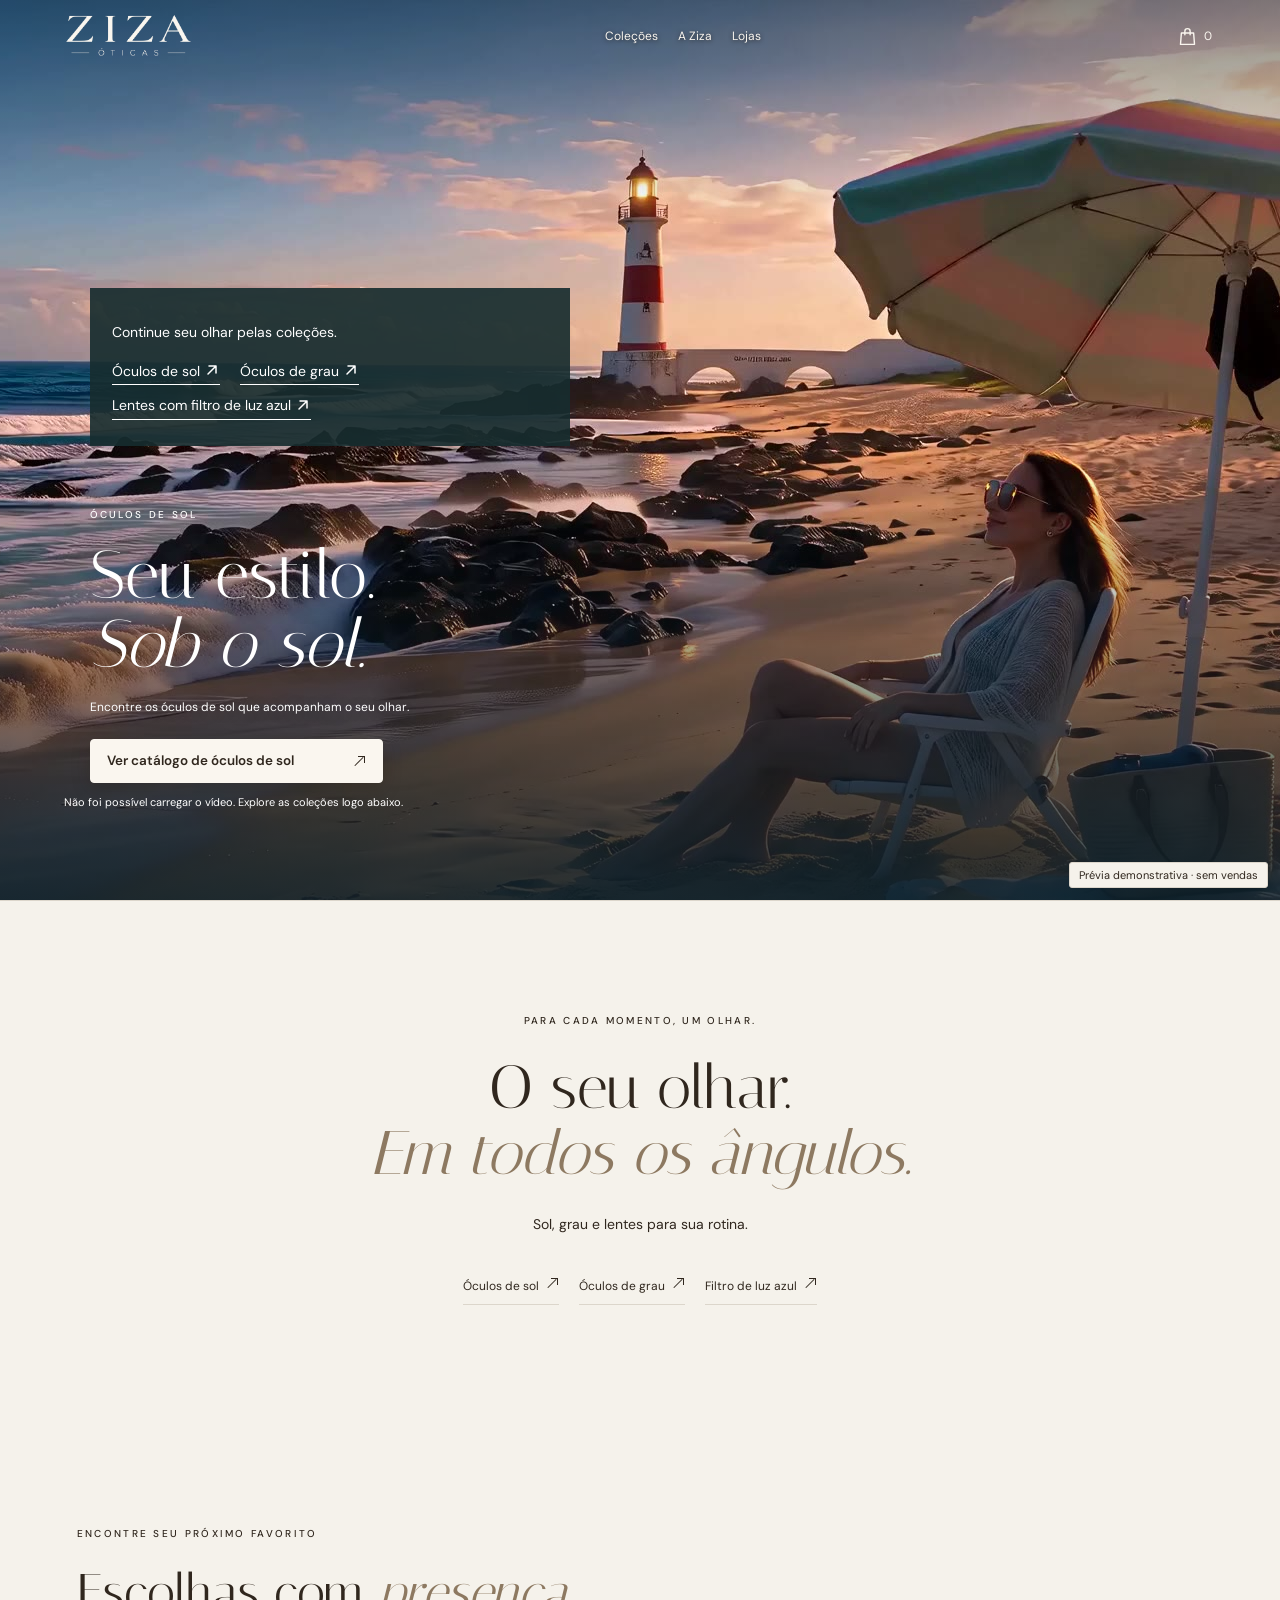
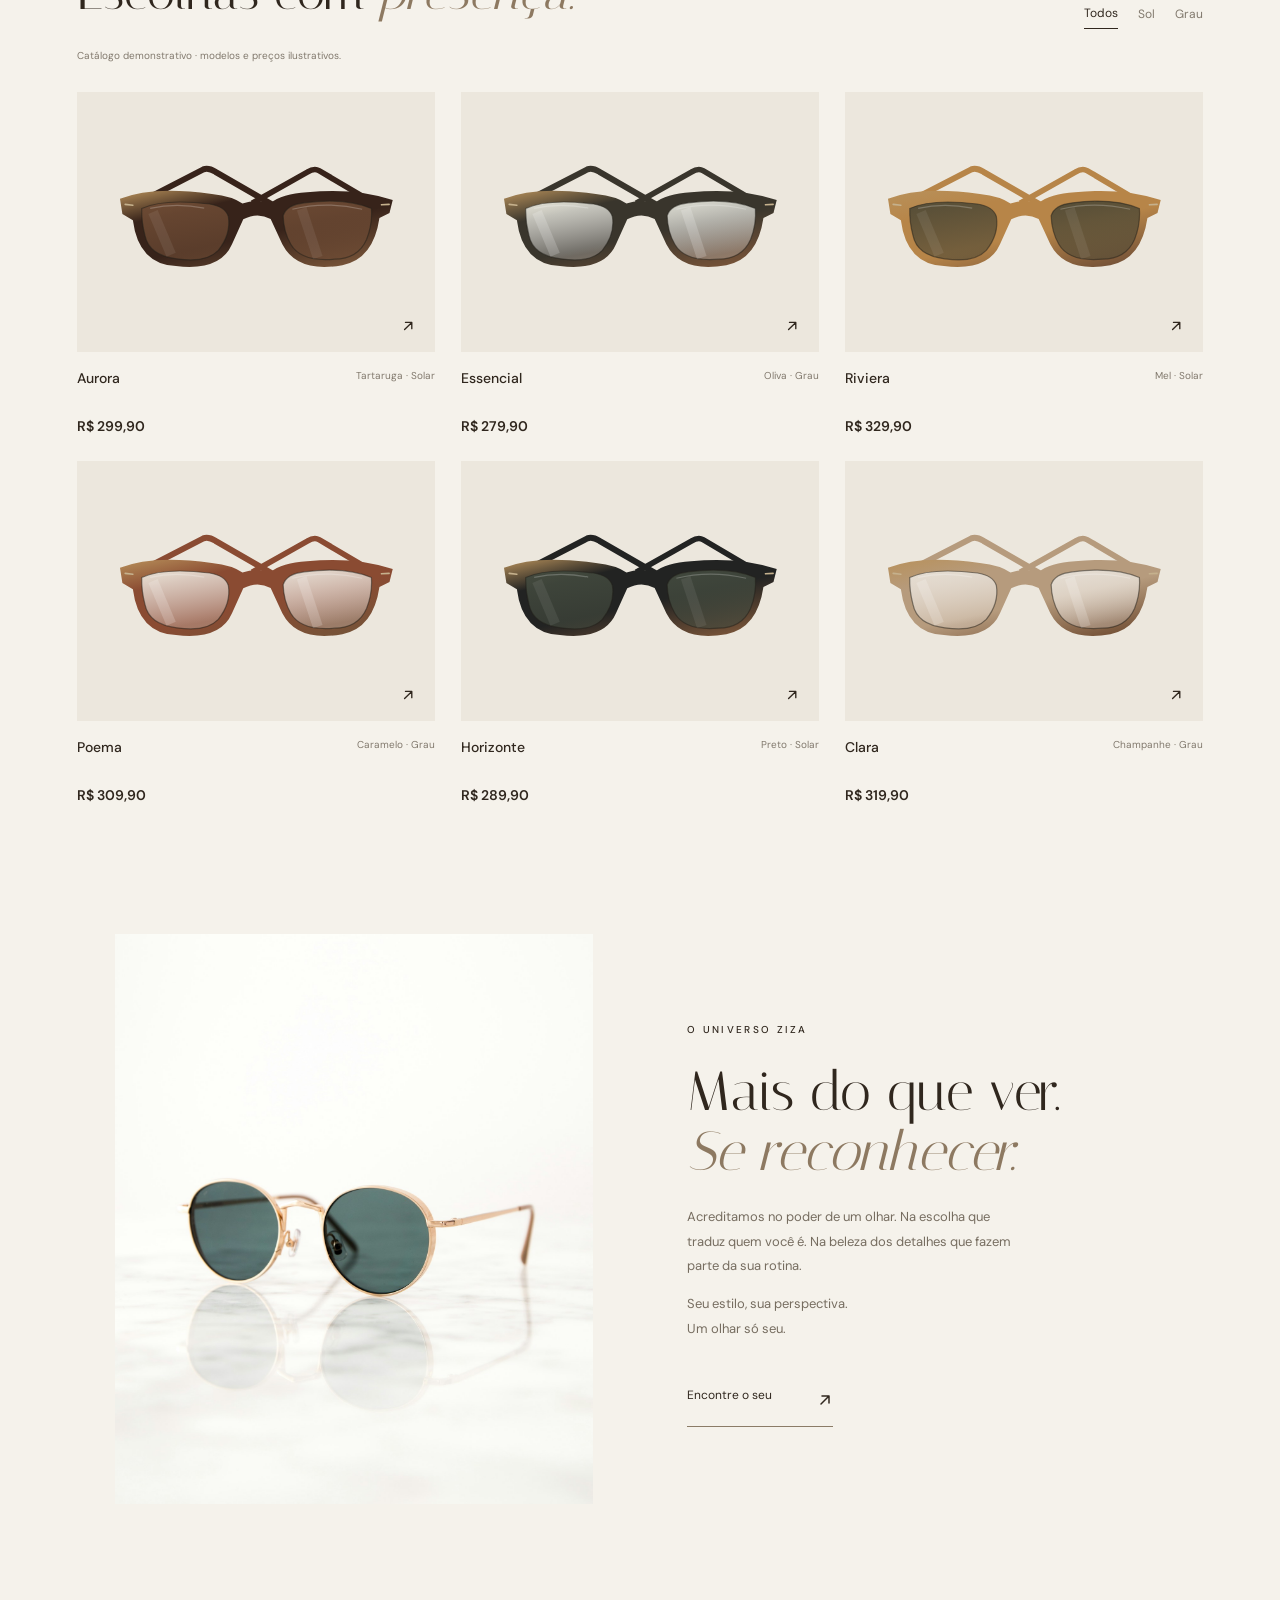
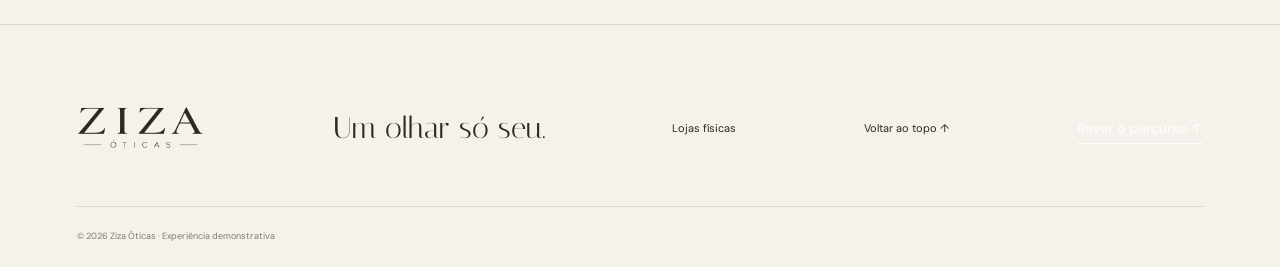
==== index.html @ 8429abf1 "Add files via upload" ====
<!doctype html><html lang="pt-BR"><head><meta charset="utf-8"><meta name="viewport" content="width=device-width, initial-scale=1"><title>ZIZA Óticas — Um novo olhar.</title><meta name="description" content="Explore o universo Ziza: óculos de sol e de grau em uma experiência feita para o seu olhar."><link rel="preconnect" href="https://fonts.googleapis.com"><link href="https://fonts.googleapis.com/css2?family=DM+Sans:wght@400;500;600&family=Italiana&display=swap" rel="stylesheet"><link rel="stylesheet" href="style.css"><link rel="stylesheet" href="film.css?v=card4"><link rel="stylesheet" href="brand.css"><link rel="stylesheet" href="store.css"></head><body><div class="preview-label">Prévia demonstrativa · sem vendas</div>
<header><a class="brand" href="index.html" aria-label="Ziza Óticas, início"><img class="brand-reference" src="assets/ziza-wordmark.png" alt="Ziza Óticas"></a><nav><a href="#catalogo">Coleções</a><a href="#essencia">A Ziza</a><a href="lojas.html">Lojas</a></nav><div class="store-actions"><button type="button" data-store-bag aria-label="Abrir sacola"><svg viewBox="0 0 24 24" fill="none" stroke="currentColor" stroke-width="1.6" stroke-linecap="round" stroke-linejoin="round" aria-hidden="true"><path d="M5 8h14l1 13H4L5 8Z"/><path d="M9 10V6a3 3 0 0 1 6 0v4"/></svg><span id="store-count">0</span></button></div></header>
<main><section class="cinema" id="inicio" aria-label="Um olhar de Itapuã"><div class="stage"><video id="film" muted playsinline preload="auto" poster="assets/film-poster.jpg" aria-label="Vídeo de Itapuã, da praia ao escritório. "></video><button class="film-play" type="button" hidden>Reproduzir vídeo</button><div class="film-title"><p class="eyebrow">ZIZA ÓTICAS · UM OLHAR SÓ SEU</p><h1>O mundo.<em>Outro olhar.</em></h1><p>Da luz do sol aos seus dias de trabalho.<br>Role para descobrir.</p></div><div class="film-panels"><div class="film-panel-track"><a class="film-offer" data-scene="solar" aria-hidden="true" inert href="solares.html"><p class="eyebrow">ÓCULOS DE SOL</p><h2>Seu estilo.<br><em>Sob o sol.</em></h2><p>Encontre os óculos de sol que acompanham o seu olhar.</p><span class="film-cta">Ver catálogo de óculos de sol <span class="catalog-arrow" aria-hidden="true"></span></span></a><a class="film-offer" data-scene="grau" aria-hidden="true" inert href="grau.html"><p class="eyebrow">ÓCULOS DE GRAU</p><h2>Um novo olhar.<br><em>Todos os dias.</em></h2><p>Descubra a armação que combina com você.</p><span class="film-cta">Ver catálogo de óculos de grau <span class="catalog-arrow" aria-hidden="true"></span></span></a><a class="film-offer" data-scene="azul" aria-hidden="true" inert href="luz-azul.html"><p class="eyebrow">LENTES COM FILTRO DE LUZ AZUL</p><h2>Seu olhar.<br><em>Na rotina digital.</em></h2><p>Conheça as opções de lentes com filtro de luz azul.</p><span class="film-cta">Ver catálogo de lentes com filtro de luz azul <span class="catalog-arrow" aria-hidden="true"></span></span></a></div><div class="film-picker" role="group" aria-label="Escolher cena"><button type="button" aria-label="Óculos de sol" aria-pressed="true"></button><button type="button" aria-label="Óculos de grau" aria-pressed="false"></button><button type="button" aria-label="Lentes com filtro de luz azul" aria-pressed="false"></button><button type="button" class="film-resume" hidden>Continuar vídeo</button></div></div><div class="film-bottom"><span>ITAPUÃ, SALVADOR<br>UM OLHAR SÓ SEU</span><span class="scroll-prompt"><span class="film-instruction">Role para explorar</span> <span aria-hidden="true">↓</span></span><span id="scene-counter">ITAPUÃ · SALVADOR</span></div><div class="film-progress" aria-hidden="true"><span></span></div><p class="film-status" role="status">Carregando um novo olhar…</p><div class="film-error" hidden><p>Continue seu olhar pelas coleções.</p><a href="solares.html">Óculos de sol <svg class="ziza-arrow" aria-hidden="true" focusable="false" viewBox="0 0 16 16" width="16" height="16" fill="none" stroke="currentColor" stroke-width="1.5" stroke-linecap="round" stroke-linejoin="round"><path d="M4 12 12 4M5 4h7v7"/></svg></a><a href="grau.html">Óculos de grau <svg class="ziza-arrow" aria-hidden="true" focusable="false" viewBox="0 0 16 16" width="16" height="16" fill="none" stroke="currentColor" stroke-width="1.5" stroke-linecap="round" stroke-linejoin="round"><path d="M4 12 12 4M5 4h7v7"/></svg></a><a href="luz-azul.html">Lentes com filtro de luz azul <svg class="ziza-arrow" aria-hidden="true" focusable="false" viewBox="0 0 16 16" width="16" height="16" fill="none" stroke="currentColor" stroke-width="1.5" stroke-linecap="round" stroke-linejoin="round"><path d="M4 12 12 4M5 4h7v7"/></svg></a></div></div></section><section class="intro" id="colecoes"><p class="eyebrow">PARA CADA MOMENTO, UM OLHAR.</p><h2>O seu olhar.<br><em>Em todos os ângulos.</em></h2><p>Sol, grau e lentes para sua rotina.</p><div class="film-access"><a href="solares.html">Óculos de sol <span class="catalog-arrow" aria-hidden="true"></span></a><a href="grau.html">Óculos de grau <span class="catalog-arrow" aria-hidden="true"></span></a><a href="luz-azul.html">Filtro de luz azul <span class="catalog-arrow" aria-hidden="true"></span></a></div></section><section class="catalog" id="catalogo"><div class="catalog-heading"><div><p class="eyebrow">ENCONTRE SEU PRÓXIMO FAVORITO</p><h2>Escolhas com <em>presença.</em></h2></div><div class="filters" role="group" aria-label="Filtrar coleção"><button class="active" data-category="todos">Todos</button><button data-category="sol">Sol</button><button data-category="grau">Grau</button></div></div><p class="demo-note">Catálogo demonstrativo · modelos e preços ilustrativos.</p><div class="products" id="products"></div></section>
<section class="essence" id="essencia"><div class="photo"><img src="assets/eyewear.jpg" alt="Óculos sobre uma superfície clara, com luz e sombras naturais" loading="lazy"></div><div><p class="eyebrow">O UNIVERSO ZIZA</p><h2>Mais do que ver.<br><em>Se reconhecer.</em></h2><p>Acreditamos no poder de um olhar. Na escolha que traduz quem você é. Na beleza dos detalhes que fazem parte da sua rotina.</p><p>Seu estilo, sua perspectiva.<br>Um olhar só seu.</p><a class="text-link" href="#catalogo">Encontre o seu <span><svg class="ziza-arrow" aria-hidden="true" focusable="false" viewBox="0 0 16 16" width="16" height="16" fill="none" stroke="currentColor" stroke-width="1.5" stroke-linecap="round" stroke-linejoin="round"><path d="M4 12 12 4M5 4h7v7"/></svg></span></a></div></section>
</main><footer><a class="brand" href="index.html" aria-label="Ziza Óticas, início"><img class="brand-reference" src="assets/ziza-wordmark.png" alt="Ziza Óticas"></a><p>Um olhar só seu.</p><a href="lojas.html">Lojas físicas</a><a href="#inicio">Voltar ao topo ↑</a><button class="film-replay">Rever o percurso ↑</button><small>© <span id="year"></span> Ziza Óticas · Experiência demonstrativa</small></footer>
<div class="toast" role="status"></div><script src="store.js?v=wide2"></script><script src="app.js"></script><script type="application/json" id="film-config">{"src":"assets/film.mp4","poster":"assets/film-poster.jpg","cues":[{"id":"solar","start":0,"end":1},{"id":"grau","start":10.5,"end":12.6},{"id":"azul","start":13.5,"end":15.033333}]}</script><script type="module" src="film.js?v=wide2"></script></body></html>
---- style.css ----
:root{--paper:#f5f2eb;--ink:#30271e;--muted:#81796d;--line:#dcd6cb;--accent:#9e6d40}*{box-sizing:border-box}html{scroll-behavior:smooth;scroll-padding-top:100px}body{margin:0;background:var(--paper);color:var(--ink);font:14px 'DM Sans',sans-serif}button,a{-webkit-tap-highlight-color:transparent}a{color:inherit;text-decoration:none}button{font:inherit;color:inherit;cursor:pointer}button:focus-visible,a:focus-visible{outline:2px solid var(--accent);outline-offset:6px}header{position:absolute;top:0;width:100%;height:118px;padding:25px 5%;display:flex;align-items:center;justify-content:space-between;z-index:5}.brand{font-family:Georgia,serif;font-size:43px;letter-spacing:8px;line-height:1;text-align:center}.brand span{display:block;font:9px 'DM Sans',sans-serif;letter-spacing:5px;margin-top:9px}nav{display:flex;gap:40px;margin-left:-50px;font-size:12px}.bag{border:0;background:none;font-size:12px}.bag #count{margin:0 15px;border:1px solid var(--line);border-radius:50%;padding:4px 7px}.hero{height:850px;min-height:95svh;position:relative;overflow:hidden;padding:190px 9% 45px;background:radial-gradient(ellipse at 65% 52%,#e4daca80,transparent 55%)}.eyebrow{font-size:10px;font-weight:500;letter-spacing:2.3px;line-height:1.7}.hero h1{font:clamp(100px,12.2vw,190px)/.9 'Italiana',Georgia,serif;font-weight:400;letter-spacing:-5px;margin:45px 0 0;position:relative;z-index:2;pointer-events:none}em{font-family:'Italiana',Georgia,serif;font-weight:400}.hero h1 em{margin-left:100px}.hero-object{position:absolute;left:39%;top:29%;width:61%;transform:rotate(-18deg);filter:drop-shadow(6px 45px 22px #35291e30);will-change:transform}.hero-object svg{width:100%;overflow:visible}.hero-caption{position:absolute;left:9%;right:6%;bottom:60px;display:flex;justify-content:space-between;align-items:end;font-size:12px;line-height:1.9}.hero-caption a{display:flex;gap:35px;align-items:center}.hero-caption a span{font-size:30px;font-weight:400}.vertical{position:absolute;right:27px;top:42%;writing-mode:vertical-rl;letter-spacing:3px;font-size:8px}.edition{position:absolute;left:30px;bottom:50px;writing-mode:vertical-rl;font-size:8px;letter-spacing:2px}.intro{text-align:center;padding:130px 20px 110px;border-top:1px solid var(--line)}h2{font:clamp(40px,4.8vw,72px)/1.08 'Italiana',Georgia,serif;font-weight:400;margin:24px 0}h2 em{color:#8d7961}.intro>p:last-child{color:var(--muted);font-size:12px;margin-top:25px}.collection{position:relative;min-height:720px;display:flex;align-items:center;padding:100px 9%;overflow:hidden}.sun{background:#ddd2bf}.collection-copy{width:46%;z-index:2}.collection-copy>p:not(.eyebrow){line-height:1.9;color:#6c6153;font-size:13px}.text-link{display:inline-flex;gap:45px;border-bottom:1px solid #8b7c67;padding:15px 0;margin-top:18px;font-size:12px}.text-link span{font-size:18px}.orbit-product{width:63%;position:absolute;left:44%;top:25%;filter:drop-shadow(10px 30px 15px #30271e25);transform:rotate(-18deg)}.orbit-product svg{width:100%}.collection-word{position:absolute;bottom:-.15em;left:4%;font:clamp(120px,22vw,340px)/1 Georgia,serif;color:#fff3;letter-spacing:-12px;pointer-events:none}.optical{background:#e8e8df}.optical .collection-copy{margin-left:57%}.optical .orbit-product{left:-8%;top:24%;transform:rotate(17deg)}.optical .collection-word{color:#c5c8b738;font-size:20vw}.catalog{padding:110px 6%}.catalog-heading{display:flex;justify-content:space-between;align-items:end}.catalog h2{font-size:50px}.filters{display:flex;gap:20px;padding-bottom:15px}.filters button{border:0;background:none;font-size:12px;color:var(--muted);padding:7px 0}.filters .active{border-bottom:1px solid var(--ink);color:var(--ink)}.demo-note{font-size:10px;color:var(--muted);margin:5px 0 30px}.products{display:grid;grid-template-columns:repeat(3,1fr);gap:26px}.product{background:none;border:0;padding:0;text-align:left}.product-art{height:260px;background:#ece7dd;display:flex;align-items:center;justify-content:center;overflow:hidden;position:relative}.product-art svg{width:90%;transition:transform .6s}.product:hover svg{transform:rotate(-8deg) scale(1.06)}.product-art .plus{position:absolute;right:18px;bottom:15px;font-size:23px;font-weight:400}.product-caption{display:flex;justify-content:space-between;margin:17px 0 30px}.product-caption strong{font-size:14px;font-weight:500}.product-caption span{font-size:10px;color:var(--muted)}.essence{display:grid;grid-template-columns:1fr 1fr;align-items:center;gap:9%;padding:20px 9% 120px}.photo{height:570px;overflow:hidden}.photo img{width:100%;height:100%;object-fit:cover}.essence h2{font-size:55px}.essence p:not(.eyebrow){font-size:13px;line-height:1.9;max-width:340px;color:#766d60}footer{border-top:1px solid var(--line);padding:55px 6% 25px;display:flex;align-items:center;justify-content:space-between;flex-wrap:wrap;gap:30px}footer p{font:30px 'Italiana',serif}footer>a{font-size:11px}footer small{width:100%;border-top:1px solid var(--line);padding-top:23px;color:var(--muted);font-size:9px}dialog{color:var(--ink);border:none;padding:50px;max-width:700px;width:90%;background:var(--paper);max-height:90svh;overflow:auto}dialog::backdrop{background:#231d16a6;backdrop-filter:blur(6px)}.close{position:absolute;right:18px;top:10px;background:none;border:0;font-size:30px}.detail-art{background:#e8e0d3;margin:15px -20px 30px;padding:20px}.detail-art svg{width:100%}.detail-text{color:var(--muted);line-height:1.8}.primary{background:var(--ink);color:var(--paper);border:0;padding:17px 26px;margin-top:20px;width:100%;font-size:12px}.cart-row{display:flex;align-items:center;gap:15px;border-bottom:1px solid var(--line);padding:12px 0}.cart-row svg{width:110px}.cart-row button{margin-left:auto;background:none;border:0;font-size:11px;text-decoration:underline}.cart-note{font-size:12px;line-height:1.8;color:var(--muted);margin-top:25px}.toast{position:fixed;bottom:25px;left:50%;transform:translate(-50%,25px);opacity:0;background:var(--ink);color:var(--paper);padding:16px 25px;font-size:12px;transition:.3s;pointer-events:none;z-index:20}.toast.show{opacity:1;transform:translate(-50%,0)}@media(min-width:1600px){.hero{height:1000px}}@media(max-width:800px){header{height:90px;padding:20px 6%}.brand{font-size:30px;letter-spacing:5px}.brand span{font-size:7px;letter-spacing:3px}nav{gap:18px;margin-left:0;font-size:10px}.bag{font-size:10px}.bag #count{margin:0 4px}.hero{height:780px;min-height:90svh;padding:155px 7% 40px}.hero .eyebrow{font-size:8px}.hero h1{font-size:105px;letter-spacing:-3px;margin-top:35px}.hero h1 em{margin-left:50px}.hero-object{left:8%;top:45%;width:102%}.hero-caption{left:7%;bottom:35px;font-size:10px}.hero-caption a{gap:12px}.vertical{right:10px;font-size:6px;top:28%}.edition{display:none}.intro{padding:80px 20px}.collection{min-height:740px;padding:65px 7%;align-items:start}.collection-copy{width:100%}h2{font-size:49px}.collection .orbit-product{top:54%;left:10%;width:100%}.optical .collection-copy{margin-left:0}.optical .orbit-product{top:55%;left:-5%}.collection-word{font-size:29vw;bottom:15px;letter-spacing:-5px}.optical .collection-word{font-size:24vw}.catalog{padding:75px 6%}.catalog-heading{display:block}.catalog h2{font-size:42px}.filters{margin-top:25px}.products{grid-template-columns:repeat(2,1fr);gap:15px}.product-art{height:170px}.product-caption{display:block}.product-caption span{display:block;margin-top:7px}.essence{grid-template-columns:1fr;gap:35px;padding:10px 7% 75px}.photo{height:390px}.essence h2{font-size:48px}footer{gap:20px}footer p{font-size:24px}dialog{padding:40px 25px}.cart-row svg{width:70px}}@media(prefers-reduced-motion:reduce){html{scroll-behavior:auto}*,*::before,*::after{transition:none!important;animation:none!important}}
header{position:absolute;color:#fff}header .bag #count{border-color:#fff6}.cinema{height:460svh;position:relative;background:#152f30}.stage{height:100svh;position:sticky;top:0;overflow:hidden;background:#365f61 url('assets/itapua.png') center/cover}.stage>canvas{width:100%;height:100%;display:block;position:absolute;inset:0}.cinema-shade{position:absolute;inset:0;pointer-events:none;background:linear-gradient(90deg,#102e354f,transparent 75%),linear-gradient(0deg,#10252e70,transparent 25%)}.scene-copy{position:absolute;left:8%;top:29%;color:#fff;max-width:65%;pointer-events:none;will-change:transform,opacity}.scene-copy a{pointer-events:auto}.scene-copy .eyebrow{font-size:9px}.scene-copy h1{font:clamp(70px,8vw,126px)/.95 'Italiana',Georgia,serif;letter-spacing:-3px;margin:30px 0}.scene-copy h1 em{padding-left:45px}.scene-copy h2{font-size:clamp(60px,6.7vw,105px)}.scene-copy h2 em{color:inherit}.scene-description{font-size:12px;letter-spacing:.3px;margin-top:27px}.scene-two,.scene-three{opacity:0;visibility:hidden}.scene-three{color:var(--ink)}.scene-copy .text-link{border-color:currentColor;margin-top:10px}.film-bottom{position:absolute;bottom:45px;left:5%;right:5%;color:#fff;display:flex;justify-content:space-between;align-items:end;font-size:8px;letter-spacing:1.5px;line-height:1.8}.scroll-prompt{font-size:10px;letter-spacing:1px;display:flex;align-items:center;gap:30px}.scroll-prompt>span{font-size:27px}.film-progress{height:2px;background:#ffffff30;position:absolute;bottom:0;width:100%}.film-progress span{display:block;width:0;height:100%;background:#fff}.loading-scene{position:absolute;bottom:110px;left:5%;color:white;font-size:10px;letter-spacing:1px}.product-art img{width:100%;height:100%;object-fit:contain;transition:transform .6s}.product:hover .product-art img{transform:scale(1.07)}.detail-art img{width:100%}.cart-row img{width:110px}.stage.studio .film-bottom{color:var(--ink)}.stage.studio .cinema-shade{opacity:0}.stage.studio .film-progress{background:#30271e25}.stage.studio .film-progress span{background:var(--ink)}@media(max-width:800px){.cinema{height:410svh}.scene-copy{left:7%;top:19%;max-width:90%}.scene-copy h1{font-size:73px;letter-spacing:-1px}.scene-copy h2{font-size:60px}.scene-copy h1 em{padding-left:20px}.scene-copy .eyebrow{font-size:7px}.scene-description{font-size:11px}.film-bottom{bottom:30px;left:7%;right:7%}.film-bottom #scene-location{font-size:6px}.scroll-prompt{font-size:8px;gap:10px}.film-bottom #scene-counter{font-size:7px}.cart-row img{width:70px}.scene-copy .text-link{font-size:10px;padding:7px 0}.scene-copy.scene-three{top:18%}}
---- film.css ----
:root{color-scheme:light}.cinema{height:var(--film-height,900svh);position:relative;background:#153f45}.stage{height:100svh;position:sticky;top:0;isolation:isolate;overflow:hidden;background:#153f45}.stage>video{position:absolute;inset:0;width:100%;height:100%;object-fit:cover;display:block}.stage::after{content:'';position:absolute;inset:0;z-index:-1;background:linear-gradient(180deg,#112a373f,transparent 28%,#10232c80)}.stage>video{z-index:-2}.film-title{position:absolute;left:7%;top:25%;color:#fff;max-width:650px;pointer-events:none}.film-title h1{font:clamp(70px,8vw,125px)/.95 'Italiana',Georgia,serif;letter-spacing:-2px;margin:30px 0}.film-title h1 em{display:block;padding-left:35px}.film-title p:last-child{font-size:12px;line-height:1.8}.film-offer{position:absolute;bottom:125px;left:7%;color:#fff;max-width:520px;text-shadow:0 2px 20px #0c202b50;opacity:0;visibility:hidden;transform:translateY(14px);transition:opacity .14s,transform .14s;pointer-events:none}.film-offer.active{opacity:1;visibility:visible;transform:none;pointer-events:auto}.film-offer h2{font-size:clamp(44px,5.3vw,80px);line-height:1.02;margin:18px 0}.film-offer h2 em{color:inherit}.film-offer p:not(.eyebrow){font-size:12px;line-height:1.8;max-width:360px}.film-offer .film-cta{display:inline-flex;align-items:center;justify-content:space-between;gap:55px;color:inherit;font-size:12px;border-bottom:1px solid #fffc;padding:12px 0;margin-top:8px;text-shadow:inherit}.film-offer .film-cta span{font-size:21px}.film-offer:focus-visible{outline:2px solid #fff;outline-offset:8px}.film-bottom{z-index:1;position:absolute;bottom:30px;left:5%;right:5%;display:flex;align-items:end;justify-content:space-between;gap:20px;font-size:8px;letter-spacing:1.3px;color:#fff;line-height:1.8}.film-bottom .scroll-prompt{display:flex;gap:20px;align-items:center;font-size:10px;letter-spacing:.5px}.scroll-prompt span{font-size:24px}.film-progress{height:2px;background:#ffffff40;position:absolute;bottom:0;width:100%}.film-progress span{display:block;height:100%;width:0;background:#fff}.film-status{position:absolute;inset:auto 5% 80px;color:#fff;font-size:11px}.film-status[hidden]{display:none}.film-error{position:absolute;left:7%;right:7%;top:40%;color:#fff;max-width:480px;line-height:1.8}.film-error a{border-bottom:1px solid #fff;margin-right:20px;display:inline-block}.film-replay{border:0;border-bottom:1px solid #fff;background:transparent;color:#fff;font:inherit;padding:6px 0;cursor:pointer}.film-access{display:flex;gap:20px;justify-content:center;flex-wrap:wrap;margin-top:30px;font-size:12px}.film-access a{border-bottom:1px solid var(--line);padding:10px 0}.cinema.manual{height:100svh}.manual .stage>video{object-fit:contain;background:#102c30}.manual .film-offer{bottom:105px}.manual .film-bottom{bottom:65px}.manual .film-title{top:18%}.manual .film-progress{bottom:50px}.cinema.is-ready .film-status{display:none}.cinema.has-offer .film-title{opacity:0}.film-title{transition:opacity .35s}header{position:absolute;color:#fff}header #count{border-color:#fff6!important}.intro{padding:100px 7%}.intro p{line-height:1.9}.film-hidden{opacity:0;visibility:hidden;pointer-events:none}@media(max-width:800px){.cinema{height:var(--film-height,1000svh)}.film-title{left:7%;right:7%;top:24%}.film-title h1{font-size:74px}.film-title h1 em{padding-left:0}.film-title .eyebrow{font-size:8px}.film-offer{left:7%;right:7%;bottom:115px;max-width:85%}.film-offer h2{font-size:49px}.film-offer .eyebrow{font-size:8px}.film-offer p:not(.eyebrow){font-size:11px;max-width:260px}.film-bottom{left:7%;right:7%;font-size:7px;bottom:25px}.film-bottom .scroll-prompt{font-size:8px;gap:10px}.film-offer .film-cta{font-size:11px;gap:25px}.cinema.manual{height:100svh}}@media(prefers-reduced-motion:reduce){.film-title,.film-offer{transition:none}.film-offer.active{transform:none}}

.stage {
  background: #172c2f;
}

.stage::after {
  pointer-events: none;
  background: linear-gradient(180deg, #10232c80, transparent 24%, transparent 52%, #10232ce0);
}

.film-offer {
  bottom: clamp(64px, 13svh, 125px);
  max-width: min(37%, 520px);
}



.film-bottom .film-instruction {
  font-size: inherit;
}

.manual .scroll-prompt {
  display: none;
}

@media (max-aspect-ratio: 1/1) {
  .stage {
    background: #172c2f;
  }

  .stage::after {
    display: none;
  }

  .stage > video,
  .manual .stage > video {
    top: 12svh;
    height: 36svh;
    object-fit: contain;
    background: transparent;
  }

  .film-title,
  .manual .film-title,
  .film-offer,
  .manual .film-offer,
  .film-offer[data-scene="grau"] {
    top: 51svh;
    bottom: auto;
    left: 7%;
    right: 7%;
    max-width: none;
  }

  .film-title h1,
  .film-offer h2 {
    font-size: clamp(32px, 6svh, 53px);
    margin: 10px 0;
  }

  .film-title .eyebrow,
  .film-offer .eyebrow {
    margin: 0;
  }

  .film-offer p:not(.eyebrow) {
    margin: 8px 0 0;
  }

  .film-offer .film-cta {
    padding: 6px 0;
    margin-top: 4px;
  }

  .manual .film-bottom {
    bottom: 25px;
  }

  .manual .film-progress {
    bottom: 0;
  }
}

@media (max-height: 520px) {
  .film-offer h2 {
    font-size: clamp(29px, 9svh, 46px);
    margin: 6px 0;
  }

  .film-offer p:not(.eyebrow),
  .film-title p:last-child {
    display: none;
  }
}
.cinema.film-unavailable { height: 100svh; }

.film-offer .film-cta {
  background: #faf6ef;
  color: #30271e;
  border: 1px solid #faf6ef;
  border-radius: 4px;
  padding: 11px 16px;
  min-height: 44px;
  font-size: clamp(12px, 1.05vw, 15px);
  font-weight: 600;
  line-height: 1.3;
  text-shadow: none;
  box-shadow: 0 4px 18px #24170742;
}

.film-offer .film-cta:hover { background: #e9dcc8; border-color: #e9dcc8; }

@media (max-aspect-ratio: 1/1) {
  .stage { background: #56463e; }


  .stage::after {
    display: block;
    z-index: -3;
    background: linear-gradient(#211a1c66, #33272240 35%, #21191bd9);
  }

  .film-offer h2 {
    font-size: clamp(30px, 5.5svh, 49px);
  }

  .film-offer .film-cta { padding: 9px 13px; }
}

.film-offer .film-cta {
  position: relative;
  overflow: hidden;
}

.cinema.film-unavailable .film-title,
.cinema.film-unavailable .film-bottom,
.cinema.film-unavailable .film-progress {
  display: none;
}

.cinema.film-unavailable .film-error {
  top: 32%;
  padding: 18px 22px;
  background: #172c2fe8;
}

.cinema.film-unavailable .film-error a {
  margin-bottom: 8px;
}

.catalog-arrow {
  display: inline-block;
  width: 13px;
  height: 13px;
  flex: 0 0 13px;
  position: relative;
  margin-inline-start: 4px;
}
.catalog-arrow::before, .catalog-arrow::after { content: ''; position: absolute; }
.catalog-arrow::before { width: 12px; border-top: 1.5px solid; top: 6px; left: 0; transform: rotate(-45deg); }
.catalog-arrow::after { width: 6px; height: 6px; border: solid; border-width: 1.5px 1.5px 0 0; top: 1px; right: 1px; }


.film-picker, .film-play { display: none; }
.cinema.mobile-film { height:auto; padding-top:68px; background:var(--paper); scroll-margin-top:0; }
.mobile-film .stage { position:relative; height:auto; background:var(--paper); }
.mobile-film .stage > video {
  position:static; display:block; width:100%; height:auto; aspect-ratio:16 / 9;
  object-fit:contain;
}
.mobile-film .stage::after,
.mobile-film :is(.film-title,.film-progress,.film-bottom,.film-status) { display:none; }
.mobile-film .film-play:not([hidden]) { display:block; position:absolute; top:12px; left:7%; padding:10px 14px; background:var(--paper); border:1px solid var(--line); }
.mobile-film .film-panels { overflow:hidden; background:var(--paper); color:var(--ink); }
.mobile-film .film-panel-track { display:flex; flex-direction:row-reverse; transform:translateX(calc(var(--panel-index, 0) * 100%)); transition:transform .48s ease; }
.mobile-film .film-offer {
  position:static; flex:0 0 100%; max-width:none; padding:22px 7%;
  background:var(--paper); color:var(--ink); opacity:1; visibility:visible; transform:none; text-shadow:none;
}
.mobile-film .film-offer[data-scene="grau"] { background:var(--ink); color:white; }
.mobile-film .film-offer h2 { font-size:clamp(34px, 10vw, 48px); }
.mobile-film .film-offer .film-cta { border-color:var(--line); }
.mobile-film .film-picker { display:flex; flex-wrap:wrap; align-items:center; justify-content:center; padding:0 7% 12px; }
.mobile-film.dark-panel .film-picker { background:var(--ink); color:white; }
.film-picker button { min-width:44px; min-height:44px; border:0; background:none; color:inherit; }
.film-picker button[aria-pressed]::before { content:''; display:inline-block; width:8px; height:8px; border:1px solid currentColor; border-radius:50%; }
.film-picker button[aria-pressed="true"]::before { background:currentColor; }
.film-picker .film-resume { text-decoration:underline; }
.film-picker .film-resume[hidden] { display:none; }
.mobile-film + .intro { display:none; }
.mobile-film.film-unavailable .film-error { position:static; padding:22px 7%; color:var(--ink); background:var(--paper); }
.mobile-film.film-unavailable .film-panels { display:none; }
@media (prefers-reduced-motion:reduce) { .mobile-film .film-panel-track { transition:none; } }

.mobile-film .film-panels {
  min-height: max(300px, calc(100svh - 68px - 56.25vw));
  display: flex;
  flex-direction: column;
  box-sizing: border-box;
  border-top: 5px solid transparent;
}
.mobile-film .film-panel-track { flex: 1; }
.mobile-film.dark-panel .film-panels { background: var(--ink); border-top-color: #fff; }
.mobile-film .film-offer.active { display: flex; flex-direction: column; align-items: flex-start; }
.mobile-film .film-offer .film-cta {
  margin-top: auto; padding: 14px 0 0; border: 0; border-radius: 0;
  background: transparent; color: inherit; box-shadow: none; min-height: 0;
}
.mobile-film .film-offer:hover .film-cta { background: transparent; border: 0; }

.mobile-film.dark-panel .film-panels { border-top-width: 12px; }
.mobile-film .film-offer { text-align: center; }
.mobile-film .film-offer.active { align-items: center; }
.mobile-film .film-offer .eyebrow { font-size: 10px; }
.mobile-film .film-offer p:not(.eyebrow) {
  font-size: 15px;
  line-height: 1.55;
  max-width: 32ch;
}
.mobile-film .film-offer .film-cta {
  justify-content: center;
  width: 100%;
  font-size: 15px;
  text-align: center;
}
.mobile-film .film-cta .catalog-arrow { display: none; }
body:has(.mobile-film) .store-header {
  background: #fff;
  color: var(--ink);
  box-shadow: 0 1px 0 var(--line);
}
---- brand.css ----
.brand:has(.brand-reference) {
  display: block;
  width: clamp(88px, 10vw, 148px);
  aspect-ratio: 810 / 280;
  flex-shrink: 0;
  background: currentColor;
  mask: url("assets/ziza-wordmark.png") center / contain no-repeat;
}

.brand .brand-reference {
  display: block;
  width: 100%;
  opacity: 0;
}
---- store.css ----
.store-header {
  position: fixed;
  inset: 0 0 auto;
  height: auto;
  min-height: 68px;
  padding: 14px 5%;
  gap: 16px;
  z-index: 8;
  color: #faf6ef;
  background: transparent;
  border: 0;
}

.store-header nav { margin: 0; gap: 20px; }
.store-header .back-link { color: inherit; }
.store-actions { display: flex; align-items: center; gap: clamp(6px, 1.25vw, 18px); }
.store-actions button {
  display: inline-flex;
  min-height: 44px;
  align-items: center;
  gap: 6px;
  padding: 4px;
  color: inherit;
  background: transparent;
  border: 0;
  white-space: nowrap;
}
.store-actions button[hidden], .store-dialog [hidden] { display: none; }
.store-actions button:hover { text-decoration: underline; }
.store-actions svg { width: 21px; height: 21px; }
#store-count { min-width: 1ch; font-size: 12px; }
body[data-catalog] .collection-nav { padding-top: 100px; }


@media (max-width: 600px) {
  .store-header nav, .store-header .back-link { display: none; }
  .store-header .brand { width: 83px; }
  .store-actions { font-size: 12px; }
}

.store-dialog { max-height: 85svh; }
.store-dialog h2 { margin-top: 0; }
.store-close { position: absolute; top: 8px; right: 14px; border: 0; background: none; font-size: 29px; }
.store-item, .store-total { display: flex; align-items: center; gap: 12px; justify-content: space-between; padding: 10px 0; border-bottom: 1px solid var(--line); }
.store-item button { border: 0; background: transparent; text-decoration: underline; }
.store-dialog fieldset { padding: 10px 12px; border: 1px solid var(--line); }
.store-dialog label { display: block; padding: 5px 0; }
#store-account-form input { display: block; width: 100%; padding: 9px; margin-top: 4px; border: 1px solid var(--line); font: inherit; }
.store-price { display: block; font-weight: 600; margin-top: 8px; }

.catalog-product, .product { display: block; }
.store-variant { display: block; }

body[data-catalog] .store-header {
  color: #30271e;
}


body:has(.cinema) .store-header { text-shadow: 0 1px 4px #241b14b3; }

body:has(.cinema) .store-header.over-light-content {
  color: var(--ink);
  text-shadow: none;
}

.preview-label { position: fixed; right: 12px; bottom: 12px; z-index: 8; pointer-events: none; padding: 5px 9px; background: #f5f2eb; color: #30271e; border: 1px solid #dcd6cb; border-radius: 3px; font-size: 11px; }

.ziza-arrow { display:inline-block; vertical-align:-.16em; flex-shrink:0; }
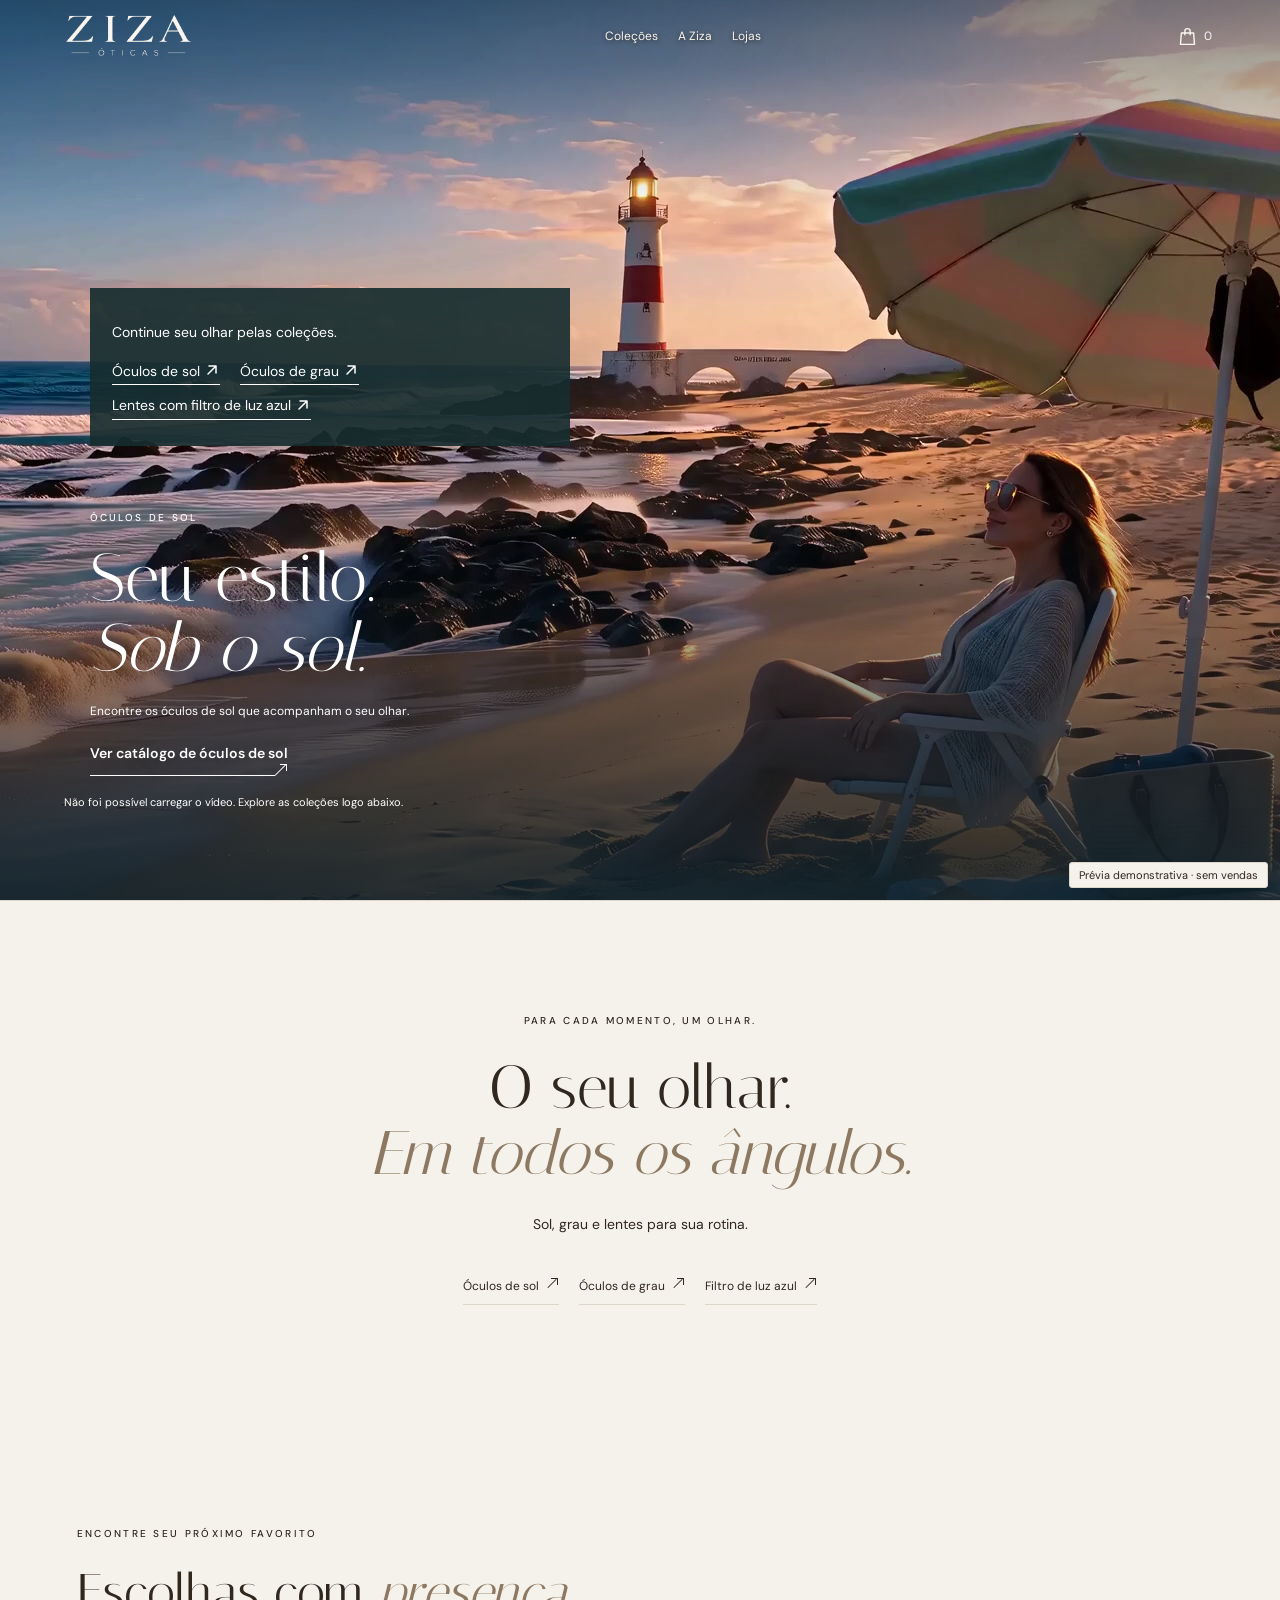
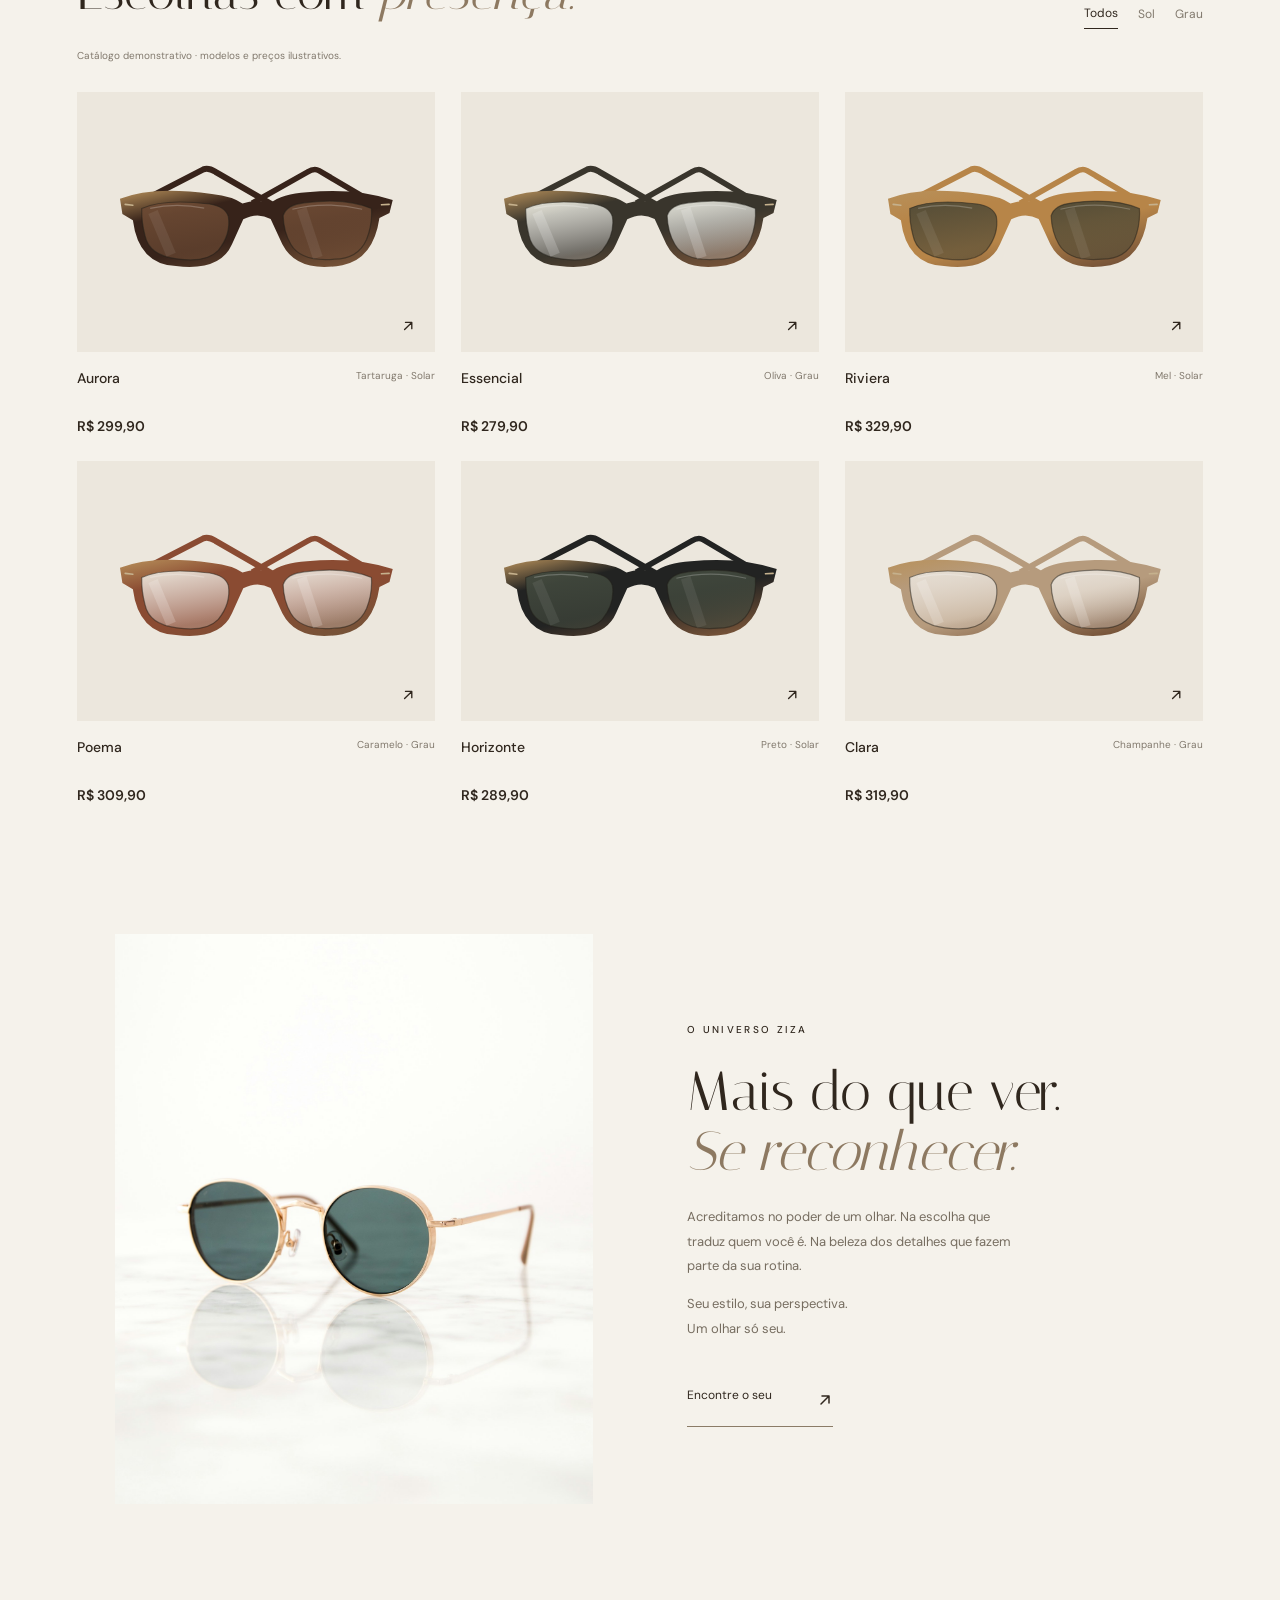
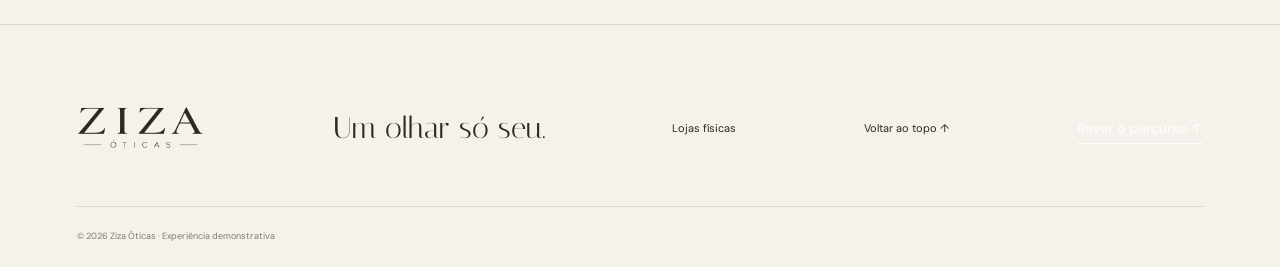
==== commit 0be6ae69: "Refine the Ziza opening and add three mobile layout previews" ====
--- a/index.html
+++ b/index.html
@@ -1,6 +1,6 @@
-<!doctype html><html lang="pt-BR"><head><meta charset="utf-8"><meta name="viewport" content="width=device-width, initial-scale=1"><title>ZIZA Óticas — Um novo olhar.</title><meta name="description" content="Explore o universo Ziza: óculos de sol e de grau em uma experiência feita para o seu olhar."><link rel="preconnect" href="https://fonts.googleapis.com"><link href="https://fonts.googleapis.com/css2?family=DM+Sans:wght@400;500;600&family=Italiana&display=swap" rel="stylesheet"><link rel="stylesheet" href="style.css"><link rel="stylesheet" href="film.css?v=card4"><link rel="stylesheet" href="brand.css"><link rel="stylesheet" href="store.css"></head><body><div class="preview-label">Prévia demonstrativa · sem vendas</div>
+<!doctype html><html lang="pt-BR"><head><meta charset="utf-8"><meta name="viewport" content="width=device-width, initial-scale=1"><title>ZIZA Óticas — Um novo olhar.</title><meta name="description" content="Explore o universo Ziza: óculos de sol e de grau em uma experiência feita para o seu olhar."><link rel="preconnect" href="https://fonts.googleapis.com"><link href="https://fonts.googleapis.com/css2?family=DM+Sans:wght@400;500;600&family=Italiana&display=swap" rel="stylesheet"><link rel="stylesheet" href="style.css"><link rel="stylesheet" href="film.css?v=abertura2"><link rel="stylesheet" href="brand.css"><link rel="stylesheet" href="store.css"></head><body><div class="preview-label">Prévia demonstrativa · sem vendas</div>
 <header><a class="brand" href="index.html" aria-label="Ziza Óticas, início"><img class="brand-reference" src="assets/ziza-wordmark.png" alt="Ziza Óticas"></a><nav><a href="#catalogo">Coleções</a><a href="#essencia">A Ziza</a><a href="lojas.html">Lojas</a></nav><div class="store-actions"><button type="button" data-store-bag aria-label="Abrir sacola"><svg viewBox="0 0 24 24" fill="none" stroke="currentColor" stroke-width="1.6" stroke-linecap="round" stroke-linejoin="round" aria-hidden="true"><path d="M5 8h14l1 13H4L5 8Z"/><path d="M9 10V6a3 3 0 0 1 6 0v4"/></svg><span id="store-count">0</span></button></div></header>
-<main><section class="cinema" id="inicio" aria-label="Um olhar de Itapuã"><div class="stage"><video id="film" muted playsinline preload="auto" poster="assets/film-poster.jpg" aria-label="Vídeo de Itapuã, da praia ao escritório. "></video><button class="film-play" type="button" hidden>Reproduzir vídeo</button><div class="film-title"><p class="eyebrow">ZIZA ÓTICAS · UM OLHAR SÓ SEU</p><h1>O mundo.<em>Outro olhar.</em></h1><p>Da luz do sol aos seus dias de trabalho.<br>Role para descobrir.</p></div><div class="film-panels"><div class="film-panel-track"><a class="film-offer" data-scene="solar" aria-hidden="true" inert href="solares.html"><p class="eyebrow">ÓCULOS DE SOL</p><h2>Seu estilo.<br><em>Sob o sol.</em></h2><p>Encontre os óculos de sol que acompanham o seu olhar.</p><span class="film-cta">Ver catálogo de óculos de sol <span class="catalog-arrow" aria-hidden="true"></span></span></a><a class="film-offer" data-scene="grau" aria-hidden="true" inert href="grau.html"><p class="eyebrow">ÓCULOS DE GRAU</p><h2>Um novo olhar.<br><em>Todos os dias.</em></h2><p>Descubra a armação que combina com você.</p><span class="film-cta">Ver catálogo de óculos de grau <span class="catalog-arrow" aria-hidden="true"></span></span></a><a class="film-offer" data-scene="azul" aria-hidden="true" inert href="luz-azul.html"><p class="eyebrow">LENTES COM FILTRO DE LUZ AZUL</p><h2>Seu olhar.<br><em>Na rotina digital.</em></h2><p>Conheça as opções de lentes com filtro de luz azul.</p><span class="film-cta">Ver catálogo de lentes com filtro de luz azul <span class="catalog-arrow" aria-hidden="true"></span></span></a></div><div class="film-picker" role="group" aria-label="Escolher cena"><button type="button" aria-label="Óculos de sol" aria-pressed="true"></button><button type="button" aria-label="Óculos de grau" aria-pressed="false"></button><button type="button" aria-label="Lentes com filtro de luz azul" aria-pressed="false"></button><button type="button" class="film-resume" hidden>Continuar vídeo</button></div></div><div class="film-bottom"><span>ITAPUÃ, SALVADOR<br>UM OLHAR SÓ SEU</span><span class="scroll-prompt"><span class="film-instruction">Role para explorar</span> <span aria-hidden="true">↓</span></span><span id="scene-counter">ITAPUÃ · SALVADOR</span></div><div class="film-progress" aria-hidden="true"><span></span></div><p class="film-status" role="status">Carregando um novo olhar…</p><div class="film-error" hidden><p>Continue seu olhar pelas coleções.</p><a href="solares.html">Óculos de sol <svg class="ziza-arrow" aria-hidden="true" focusable="false" viewBox="0 0 16 16" width="16" height="16" fill="none" stroke="currentColor" stroke-width="1.5" stroke-linecap="round" stroke-linejoin="round"><path d="M4 12 12 4M5 4h7v7"/></svg></a><a href="grau.html">Óculos de grau <svg class="ziza-arrow" aria-hidden="true" focusable="false" viewBox="0 0 16 16" width="16" height="16" fill="none" stroke="currentColor" stroke-width="1.5" stroke-linecap="round" stroke-linejoin="round"><path d="M4 12 12 4M5 4h7v7"/></svg></a><a href="luz-azul.html">Lentes com filtro de luz azul <svg class="ziza-arrow" aria-hidden="true" focusable="false" viewBox="0 0 16 16" width="16" height="16" fill="none" stroke="currentColor" stroke-width="1.5" stroke-linecap="round" stroke-linejoin="round"><path d="M4 12 12 4M5 4h7v7"/></svg></a></div></div></section><section class="intro" id="colecoes"><p class="eyebrow">PARA CADA MOMENTO, UM OLHAR.</p><h2>O seu olhar.<br><em>Em todos os ângulos.</em></h2><p>Sol, grau e lentes para sua rotina.</p><div class="film-access"><a href="solares.html">Óculos de sol <span class="catalog-arrow" aria-hidden="true"></span></a><a href="grau.html">Óculos de grau <span class="catalog-arrow" aria-hidden="true"></span></a><a href="luz-azul.html">Filtro de luz azul <span class="catalog-arrow" aria-hidden="true"></span></a></div></section><section class="catalog" id="catalogo"><div class="catalog-heading"><div><p class="eyebrow">ENCONTRE SEU PRÓXIMO FAVORITO</p><h2>Escolhas com <em>presença.</em></h2></div><div class="filters" role="group" aria-label="Filtrar coleção"><button class="active" data-category="todos">Todos</button><button data-category="sol">Sol</button><button data-category="grau">Grau</button></div></div><p class="demo-note">Catálogo demonstrativo · modelos e preços ilustrativos.</p><div class="products" id="products"></div></section>
+<main><section class="cinema" id="inicio" aria-label="Um olhar de Itapuã"><div class="stage"><video id="film" muted playsinline preload="auto" poster="assets/beach-poster.jpg" aria-label="Vídeo de Itapuã, da praia ao escritório. "></video><div class="film-opening" aria-hidden="true"><img src="assets/beach-poster.jpg" alt=""><video id="film-intro" muted loop playsinline preload="none" tabindex="-1"></video></div><button class="film-sound" type="button" aria-pressed="false" hidden>Som</button><button class="film-play" type="button" hidden>Reproduzir vídeo</button><div class="film-title"><p class="eyebrow">ZIZA ÓTICAS · UM OLHAR SÓ SEU</p><h1>O mundo.<em>Outro olhar.</em></h1><p>Da luz do sol aos seus dias de trabalho.<br>Role para descobrir.</p></div><div class="film-panels"><div class="film-panel-track"><a class="film-offer" data-scene="solar" aria-hidden="true" inert href="solares.html"><p class="eyebrow">ÓCULOS DE SOL</p><h2>Seu estilo.<br><em>Sob o sol.</em></h2><p>Encontre os óculos de sol que acompanham o seu olhar.</p><span class="film-cta"><span class="film-cta-label">Ver catálogo de óculos de sol</span><span class="film-cta-line" aria-hidden="true"><span class="catalog-arrow"></span></span></span></a><a class="film-offer" data-scene="grau" aria-hidden="true" inert href="grau.html"><p class="eyebrow">ÓCULOS DE GRAU</p><h2>Um novo olhar.<br><em>Todos os dias.</em></h2><p>Descubra a armação que combina com você.</p><span class="film-cta"><span class="film-cta-label">Ver catálogo de óculos de grau</span><span class="film-cta-line" aria-hidden="true"><span class="catalog-arrow"></span></span></span></a><a class="film-offer" data-scene="azul" aria-hidden="true" inert href="luz-azul.html"><p class="eyebrow">LENTES COM FILTRO DE LUZ AZUL</p><h2>Seu olhar.<br><em>Na rotina digital.</em></h2><p>Conheça as opções de lentes com filtro de luz azul.</p><span class="film-cta"><span class="film-cta-label">Ver catálogo de lentes com filtro de luz azul</span><span class="film-cta-line" aria-hidden="true"><span class="catalog-arrow"></span></span></span></a></div><div class="film-picker" role="group" aria-label="Escolher cena"><button type="button" aria-label="Óculos de sol" aria-pressed="true"></button><button type="button" aria-label="Óculos de grau" aria-pressed="false"></button><button type="button" aria-label="Lentes com filtro de luz azul" aria-pressed="false"></button><button type="button" class="film-resume" hidden>Continuar vídeo</button></div></div><div class="film-bottom"><span>ITAPUÃ, SALVADOR<br>UM OLHAR SÓ SEU</span><span class="scroll-prompt"><span class="film-instruction">Role para explorar</span> <span aria-hidden="true">↓</span></span><span id="scene-counter">ITAPUÃ · SALVADOR</span></div><div class="film-progress" aria-hidden="true"><span></span></div><p class="film-status" role="status">Carregando um novo olhar…</p><div class="film-error" hidden><p>Continue seu olhar pelas coleções.</p><a href="solares.html">Óculos de sol <svg class="ziza-arrow" aria-hidden="true" focusable="false" viewBox="0 0 16 16" width="16" height="16" fill="none" stroke="currentColor" stroke-width="1.5" stroke-linecap="round" stroke-linejoin="round"><path d="M4 12 12 4M5 4h7v7"/></svg></a><a href="grau.html">Óculos de grau <svg class="ziza-arrow" aria-hidden="true" focusable="false" viewBox="0 0 16 16" width="16" height="16" fill="none" stroke="currentColor" stroke-width="1.5" stroke-linecap="round" stroke-linejoin="round"><path d="M4 12 12 4M5 4h7v7"/></svg></a><a href="luz-azul.html">Lentes com filtro de luz azul <svg class="ziza-arrow" aria-hidden="true" focusable="false" viewBox="0 0 16 16" width="16" height="16" fill="none" stroke="currentColor" stroke-width="1.5" stroke-linecap="round" stroke-linejoin="round"><path d="M4 12 12 4M5 4h7v7"/></svg></a></div></div></section><section class="intro" id="colecoes"><p class="eyebrow">PARA CADA MOMENTO, UM OLHAR.</p><h2>O seu olhar.<br><em>Em todos os ângulos.</em></h2><p>Sol, grau e lentes para sua rotina.</p><div class="film-access"><a href="solares.html">Óculos de sol <span class="catalog-arrow" aria-hidden="true"></span></a><a href="grau.html">Óculos de grau <span class="catalog-arrow" aria-hidden="true"></span></a><a href="luz-azul.html">Filtro de luz azul <span class="catalog-arrow" aria-hidden="true"></span></a></div></section><section class="catalog" id="catalogo"><div class="catalog-heading"><div><p class="eyebrow">ENCONTRE SEU PRÓXIMO FAVORITO</p><h2>Escolhas com <em>presença.</em></h2></div><div class="filters" role="group" aria-label="Filtrar coleção"><button class="active" data-category="todos">Todos</button><button data-category="sol">Sol</button><button data-category="grau">Grau</button></div></div><p class="demo-note">Catálogo demonstrativo · modelos e preços ilustrativos.</p><div class="products" id="products"></div></section>
 <section class="essence" id="essencia"><div class="photo"><img src="assets/eyewear.jpg" alt="Óculos sobre uma superfície clara, com luz e sombras naturais" loading="lazy"></div><div><p class="eyebrow">O UNIVERSO ZIZA</p><h2>Mais do que ver.<br><em>Se reconhecer.</em></h2><p>Acreditamos no poder de um olhar. Na escolha que traduz quem você é. Na beleza dos detalhes que fazem parte da sua rotina.</p><p>Seu estilo, sua perspectiva.<br>Um olhar só seu.</p><a class="text-link" href="#catalogo">Encontre o seu <span><svg class="ziza-arrow" aria-hidden="true" focusable="false" viewBox="0 0 16 16" width="16" height="16" fill="none" stroke="currentColor" stroke-width="1.5" stroke-linecap="round" stroke-linejoin="round"><path d="M4 12 12 4M5 4h7v7"/></svg></span></a></div></section>
 </main><footer><a class="brand" href="index.html" aria-label="Ziza Óticas, início"><img class="brand-reference" src="assets/ziza-wordmark.png" alt="Ziza Óticas"></a><p>Um olhar só seu.</p><a href="lojas.html">Lojas físicas</a><a href="#inicio">Voltar ao topo ↑</a><button class="film-replay">Rever o percurso ↑</button><small>© <span id="year"></span> Ziza Óticas · Experiência demonstrativa</small></footer>
-<div class="toast" role="status"></div><script src="store.js?v=wide2"></script><script src="app.js"></script><script type="application/json" id="film-config">{"src":"assets/film.mp4","poster":"assets/film-poster.jpg","cues":[{"id":"solar","start":0,"end":1},{"id":"grau","start":10.5,"end":12.6},{"id":"azul","start":13.5,"end":15.033333}]}</script><script type="module" src="film.js?v=wide2"></script></body></html>
+<div class="toast" role="status"></div><script src="store.js?v=wide2"></script><script src="app.js"></script><script type="application/json" id="film-config">{"src":"assets/film.mp4","poster":"assets/beach-poster.jpg","hasAudio":true,"intro":{"src":"assets/beach.mp4","hasAudio":true},"cues":[{"id":"solar","start":0,"end":1},{"id":"grau","start":10.5,"end":12.6},{"id":"azul","start":13.5,"end":15.033333}]}</script><script type="module" src="film.js?v=abertura2"></script></body></html>
--- a/film.css
+++ b/film.css
@@ -1,4 +1,4 @@
-:root{color-scheme:light}.cinema{height:var(--film-height,900svh);position:relative;background:#153f45}.stage{height:100svh;position:sticky;top:0;isolation:isolate;overflow:hidden;background:#153f45}.stage>video{position:absolute;inset:0;width:100%;height:100%;object-fit:cover;display:block}.stage::after{content:'';position:absolute;inset:0;z-index:-1;background:linear-gradient(180deg,#112a373f,transparent 28%,#10232c80)}.stage>video{z-index:-2}.film-title{position:absolute;left:7%;top:25%;color:#fff;max-width:650px;pointer-events:none}.film-title h1{font:clamp(70px,8vw,125px)/.95 'Italiana',Georgia,serif;letter-spacing:-2px;margin:30px 0}.film-title h1 em{display:block;padding-left:35px}.film-title p:last-child{font-size:12px;line-height:1.8}.film-offer{position:absolute;bottom:125px;left:7%;color:#fff;max-width:520px;text-shadow:0 2px 20px #0c202b50;opacity:0;visibility:hidden;transform:translateY(14px);transition:opacity .14s,transform .14s;pointer-events:none}.film-offer.active{opacity:1;visibility:visible;transform:none;pointer-events:auto}.film-offer h2{font-size:clamp(44px,5.3vw,80px);line-height:1.02;margin:18px 0}.film-offer h2 em{color:inherit}.film-offer p:not(.eyebrow){font-size:12px;line-height:1.8;max-width:360px}.film-offer .film-cta{display:inline-flex;align-items:center;justify-content:space-between;gap:55px;color:inherit;font-size:12px;border-bottom:1px solid #fffc;padding:12px 0;margin-top:8px;text-shadow:inherit}.film-offer .film-cta span{font-size:21px}.film-offer:focus-visible{outline:2px solid #fff;outline-offset:8px}.film-bottom{z-index:1;position:absolute;bottom:30px;left:5%;right:5%;display:flex;align-items:end;justify-content:space-between;gap:20px;font-size:8px;letter-spacing:1.3px;color:#fff;line-height:1.8}.film-bottom .scroll-prompt{display:flex;gap:20px;align-items:center;font-size:10px;letter-spacing:.5px}.scroll-prompt span{font-size:24px}.film-progress{height:2px;background:#ffffff40;position:absolute;bottom:0;width:100%}.film-progress span{display:block;height:100%;width:0;background:#fff}.film-status{position:absolute;inset:auto 5% 80px;color:#fff;font-size:11px}.film-status[hidden]{display:none}.film-error{position:absolute;left:7%;right:7%;top:40%;color:#fff;max-width:480px;line-height:1.8}.film-error a{border-bottom:1px solid #fff;margin-right:20px;display:inline-block}.film-replay{border:0;border-bottom:1px solid #fff;background:transparent;color:#fff;font:inherit;padding:6px 0;cursor:pointer}.film-access{display:flex;gap:20px;justify-content:center;flex-wrap:wrap;margin-top:30px;font-size:12px}.film-access a{border-bottom:1px solid var(--line);padding:10px 0}.cinema.manual{height:100svh}.manual .stage>video{object-fit:contain;background:#102c30}.manual .film-offer{bottom:105px}.manual .film-bottom{bottom:65px}.manual .film-title{top:18%}.manual .film-progress{bottom:50px}.cinema.is-ready .film-status{display:none}.cinema.has-offer .film-title{opacity:0}.film-title{transition:opacity .35s}header{position:absolute;color:#fff}header #count{border-color:#fff6!important}.intro{padding:100px 7%}.intro p{line-height:1.9}.film-hidden{opacity:0;visibility:hidden;pointer-events:none}@media(max-width:800px){.cinema{height:var(--film-height,1000svh)}.film-title{left:7%;right:7%;top:24%}.film-title h1{font-size:74px}.film-title h1 em{padding-left:0}.film-title .eyebrow{font-size:8px}.film-offer{left:7%;right:7%;bottom:115px;max-width:85%}.film-offer h2{font-size:49px}.film-offer .eyebrow{font-size:8px}.film-offer p:not(.eyebrow){font-size:11px;max-width:260px}.film-bottom{left:7%;right:7%;font-size:7px;bottom:25px}.film-bottom .scroll-prompt{font-size:8px;gap:10px}.film-offer .film-cta{font-size:11px;gap:25px}.cinema.manual{height:100svh}}@media(prefers-reduced-motion:reduce){.film-title,.film-offer{transition:none}.film-offer.active{transform:none}}
+:root{color-scheme:light}.cinema{height:var(--film-height,900svh);position:relative;background:#153f45}.stage{height:100svh;position:sticky;top:0;isolation:isolate;overflow:hidden;background:#153f45}.stage>video{position:absolute;inset:0;width:100%;height:100%;object-fit:cover;display:block}.stage::after{content:'';position:absolute;inset:0;z-index:-1;background:linear-gradient(180deg,#112a373f,transparent 28%,#10232c80)}.stage>video{z-index:-2}.film-title{position:absolute;left:7%;top:25%;color:#fff;max-width:650px;pointer-events:none}.film-title h1{font:clamp(70px,8vw,125px)/.95 'Italiana',Georgia,serif;letter-spacing:-2px;margin:30px 0}.film-title h1 em{display:block;padding-left:35px}.film-title p:last-child{font-size:12px;line-height:1.8}.film-offer{position:absolute;bottom:125px;left:7%;color:#fff;max-width:520px;text-shadow:0 2px 20px #0c202b50;opacity:0;visibility:hidden;transform:translateY(14px);transition:opacity .14s,transform .14s;pointer-events:none}.film-offer.active{opacity:1;visibility:visible;transform:none;pointer-events:auto}.film-offer h2{font-size:clamp(44px,5.3vw,80px);line-height:1.02;margin:18px 0}.film-offer h2 em{color:inherit}.film-offer p:not(.eyebrow){font-size:12px;line-height:1.8;max-width:360px}.film-offer:focus-visible{outline:2px solid #fff;outline-offset:8px}.film-bottom{z-index:1;position:absolute;bottom:30px;left:5%;right:5%;display:flex;align-items:end;justify-content:space-between;gap:20px;font-size:8px;letter-spacing:1.3px;color:#fff;line-height:1.8}.film-bottom .scroll-prompt{display:flex;gap:20px;align-items:center;font-size:10px;letter-spacing:.5px}.scroll-prompt span{font-size:24px}.film-progress{height:2px;background:#ffffff40;position:absolute;bottom:0;width:100%}.film-progress span{display:block;height:100%;width:0;background:#fff}.film-status{position:absolute;inset:auto 5% 80px;color:#fff;font-size:11px}.film-status[hidden]{display:none}.film-error{position:absolute;left:7%;right:7%;top:40%;color:#fff;max-width:480px;line-height:1.8}.film-error a{border-bottom:1px solid #fff;margin-right:20px;display:inline-block}.film-replay{border:0;border-bottom:1px solid #fff;background:transparent;color:#fff;font:inherit;padding:6px 0;cursor:pointer}.film-access{display:flex;gap:20px;justify-content:center;flex-wrap:wrap;margin-top:30px;font-size:12px}.film-access a{border-bottom:1px solid var(--line);padding:10px 0}.cinema.manual{height:100svh}.manual .stage>video{object-fit:contain;background:#102c30}.manual .film-offer{bottom:105px}.manual .film-bottom{bottom:65px}.manual .film-title{top:18%}.manual .film-progress{bottom:50px}.cinema.is-ready .film-status{display:none}.cinema.has-offer .film-title{opacity:0}.film-title{transition:opacity .35s}header{position:absolute;color:#fff}header #count{border-color:#fff6!important}.intro{padding:100px 7%}.intro p{line-height:1.9}.film-hidden{opacity:0;visibility:hidden;pointer-events:none}@media(max-width:800px){.cinema{height:var(--film-height,1000svh)}.film-title{left:7%;right:7%;top:24%}.film-title h1{font-size:74px}.film-title h1 em{padding-left:0}.film-title .eyebrow{font-size:8px}.film-offer{left:7%;right:7%;bottom:115px;max-width:85%}.film-offer h2{font-size:49px}.film-offer .eyebrow{font-size:8px}.film-offer p:not(.eyebrow){font-size:11px;max-width:260px}.film-bottom{left:7%;right:7%;font-size:7px;bottom:25px}.film-bottom .scroll-prompt{font-size:8px;gap:10px}.cinema.manual{height:100svh}}@media(prefers-reduced-motion:reduce){.film-title,.film-offer{transition:none}.film-offer.active{transform:none}}
 
 .stage {
   background: #172c2f;
@@ -68,10 +68,6 @@
     margin: 8px 0 0;
   }
 
-  .film-offer .film-cta {
-    padding: 6px 0;
-    margin-top: 4px;
-  }
 
   .manual .film-bottom {
     bottom: 25px;
@@ -92,24 +88,9 @@
   .film-title p:last-child {
     display: none;
   }
-}
-.cinema.film-unavailable { height: 100svh; }
-
-.film-offer .film-cta {
-  background: #faf6ef;
-  color: #30271e;
-  border: 1px solid #faf6ef;
-  border-radius: 4px;
-  padding: 11px 16px;
-  min-height: 44px;
-  font-size: clamp(12px, 1.05vw, 15px);
-  font-weight: 600;
-  line-height: 1.3;
-  text-shadow: none;
-  box-shadow: 0 4px 18px #24170742;
-}
-
-.film-offer .film-cta:hover { background: #e9dcc8; border-color: #e9dcc8; }
+}
+.cinema.film-unavailable { height: 100svh; }
+
 
 @media (max-aspect-ratio: 1/1) {
   .stage { background: #56463e; }
@@ -125,13 +106,8 @@
     font-size: clamp(30px, 5.5svh, 49px);
   }
 
-  .film-offer .film-cta { padding: 9px 13px; }
-}
-
-.film-offer .film-cta {
-  position: relative;
-  overflow: hidden;
-}
+}
+
 
 .cinema.film-unavailable .film-title,
 .cinema.film-unavailable .film-bottom,
@@ -147,7 +123,7 @@
 
 .cinema.film-unavailable .film-error a {
   margin-bottom: 8px;
-}
+}
 
 .catalog-arrow {
   display: inline-block;
@@ -180,13 +156,12 @@
 }
 .mobile-film .film-offer[data-scene="grau"] { background:var(--ink); color:white; }
 .mobile-film .film-offer h2 { font-size:clamp(34px, 10vw, 48px); }
-.mobile-film .film-offer .film-cta { border-color:var(--line); }
 .mobile-film .film-picker { display:flex; flex-wrap:wrap; align-items:center; justify-content:center; padding:0 7% 12px; }
 .mobile-film.dark-panel .film-picker { background:var(--ink); color:white; }
 .film-picker button { min-width:44px; min-height:44px; border:0; background:none; color:inherit; }
 .film-picker button[aria-pressed]::before { content:''; display:inline-block; width:8px; height:8px; border:1px solid currentColor; border-radius:50%; }
 .film-picker button[aria-pressed="true"]::before { background:currentColor; }
-.film-picker .film-resume { text-decoration:underline; }
+.film-picker .film-resume { order:-1; flex-basis:100%; text-decoration:underline; }
 .film-picker .film-resume[hidden] { display:none; }
 .mobile-film + .intro { display:none; }
 .mobile-film.film-unavailable .film-error { position:static; padding:22px 7%; color:var(--ink); background:var(--paper); }
@@ -200,33 +175,195 @@
   box-sizing: border-box;
   border-top: 5px solid transparent;
 }
-.mobile-film .film-panel-track { flex: 1; }
+.mobile-film .film-panel-track { flex: 1; touch-action: pan-y; }
 .mobile-film.dark-panel .film-panels { background: var(--ink); border-top-color: #fff; }
-.mobile-film .film-offer.active { display: flex; flex-direction: column; align-items: flex-start; }
-.mobile-film .film-offer .film-cta {
-  margin-top: auto; padding: 14px 0 0; border: 0; border-radius: 0;
-  background: transparent; color: inherit; box-shadow: none; min-height: 0;
-}
-.mobile-film .film-offer:hover .film-cta { background: transparent; border: 0; }
-
-.mobile-film.dark-panel .film-panels { border-top-width: 12px; }
-.mobile-film .film-offer { text-align: center; }
-.mobile-film .film-offer.active { align-items: center; }
+.mobile-film.dark-panel .film-panels { border-top-width: 30px; }
+
+body:has(.mobile-film) .store-header {
+  background: #fff;
+  color: var(--ink);
+  box-shadow: 0 1px 0 var(--line);
+}
+
+.film-offer .film-cta {
+  display: flex;
+  flex-direction: column;
+  gap: 4px;
+  width: fit-content;
+  max-width: 100%;
+  min-height: 44px;
+  margin-top: 6px;
+  padding: 10px 0 7px;
+  color: inherit;
+  font-size: clamp(13px, 1.1vw, 15px);
+  font-weight: 600;
+  line-height: 1.4;
+  text-align: left;
+}
+
+.film-cta-line {
+  display: flex;
+  align-items: end;
+  height: 13px;
+  margin-top: -5px;
+}
+
+.film-cta-line::before {
+  content: '';
+  flex: 1;
+  border-bottom: 1px solid currentColor;
+}
+
+.film-cta-line .catalog-arrow {
+  margin: 0;
+}
+
+.film-cta-line .catalog-arrow::before {
+  width: 16px;
+  top: auto;
+  bottom: 0;
+  border-top-width: 1px;
+  transform: rotate(-45deg);
+  transform-origin: 0 50%;
+}
+
+.film-cta-line .catalog-arrow::after {
+  border-width: 1px 1px 0 0;
+  top: 1px;
+  right: 1px;
+}
+
+.mobile-film .film-offer {
+  display: flex;
+  flex-direction: column;
+  justify-content: center;
+  align-items: flex-start;
+  text-align: left;
+}
+
 .mobile-film .film-offer .eyebrow { font-size: 10px; }
 .mobile-film .film-offer p:not(.eyebrow) {
   font-size: 15px;
   line-height: 1.55;
   max-width: 32ch;
 }
-.mobile-film .film-offer .film-cta {
-  justify-content: center;
+.mobile-film .film-offer:focus-visible { outline-offset: -5px; }
+
+.film-word { display: inline-block; }
+
+@media (prefers-reduced-motion: no-preference) {
+  .film-title:not(.film-hidden) .film-word,
+  .film-offer.active .film-word {
+    animation: film-word-in 260ms ease-out var(--word-delay) both;
+  }
+
+  .film-offer.active .film-cta-line {
+    animation: film-link-draw 240ms ease-out var(--copy-end, 0ms) both;
+  }
+
+  .brand-arriving .film-word,
+  .brand-arriving .film-cta-line { animation-play-state: paused; }
+
+  .film-offer:focus-visible .film-word,
+  .film-offer:focus-visible .film-cta-line { animation: none; }
+}
+
+@keyframes film-word-in {
+  from { opacity: 0; transform: translateY(.26em); }
+  to { opacity: 1; transform: translateY(0); }
+}
+
+@keyframes film-link-draw {
+  from { clip-path: inset(0 100% 0 0); }
+  to { clip-path: inset(0); }
+}
+
+.film-opening {
+  position: absolute;
+  inset: 0;
+  z-index: -2;
+  opacity: 1;
+  pointer-events: none;
+  transition: opacity 360ms ease;
+}
+
+.film-opening img,
+.film-opening video {
+  position: absolute;
+  inset: 0;
   width: 100%;
-  font-size: 15px;
-  text-align: center;
-}
-.mobile-film .film-cta .catalog-arrow { display: none; }
-body:has(.mobile-film) .store-header {
-  background: #fff;
+  height: 100%;
+  object-fit: cover;
+}
+
+.film-opening video { opacity: 0; }
+.intro-playing .film-opening video { opacity: 1; }
+.film-revealed .film-opening { opacity: 0; }
+
+.film-sound {
+  position: absolute;
+  right: 7%;
+  top: 76px;
+  z-index: 2;
+  min-width: 44px;
+  min-height: 44px;
+  border: 0;
+  border-radius: 2px;
+  padding: 0 12px;
+  background: #30271ed9;
+  color: #fff;
+  font-size: 12px;
+}
+
+.film-sound[aria-pressed="false"]::after {
+  content: '';
+  position: absolute;
+  inset: 50% 9px auto;
+  border-top: 1px solid currentColor;
+  transform: rotate(-17deg);
+}
+
+.manual .film-opening img,
+.manual .film-opening video { object-fit: contain; }
+
+@media (max-aspect-ratio: 1/1) {
+  .film-opening { inset: 12svh 0 auto; height: 36svh; }
+  .film-opening img,
+  .film-opening video { object-fit: contain; }
+}
+
+.mobile-film .film-opening {
+  inset: 0 0 auto;
+  height: auto;
+  aspect-ratio: 16 / 9;
+  z-index: 0;
+}
+.mobile-film .film-opening img,
+.mobile-film .film-opening video { object-fit: contain; }
+.mobile-film .film-sound { top: 10px; }
+.mobile-film .film-play { z-index: 2; }
+
+.mobile-film:not(.film-started, .film-unavailable) .film-panels { visibility: hidden; }
+.mobile-film:not(.film-started, .film-unavailable) .film-title {
+  display: block;
+  top: 56.25vw;
+  bottom: 0;
+  left: 7%;
+  right: 7%;
+  margin: 0;
+  align-content: center;
   color: var(--ink);
-  box-shadow: 0 1px 0 var(--line);
-}
+}
+
+.mobile-film .film-title h1 {
+  font-size: clamp(34px, 10vw, 48px);
+  letter-spacing: -.025em;
+  margin: 10px 0;
+}
+
+.mobile-film .film-title h1 em { padding-left: 0; }
+.mobile-film .film-title p:last-child { display: block; }
+
+@media (prefers-reduced-motion: reduce) {
+  .film-opening video { display: none; }
+}
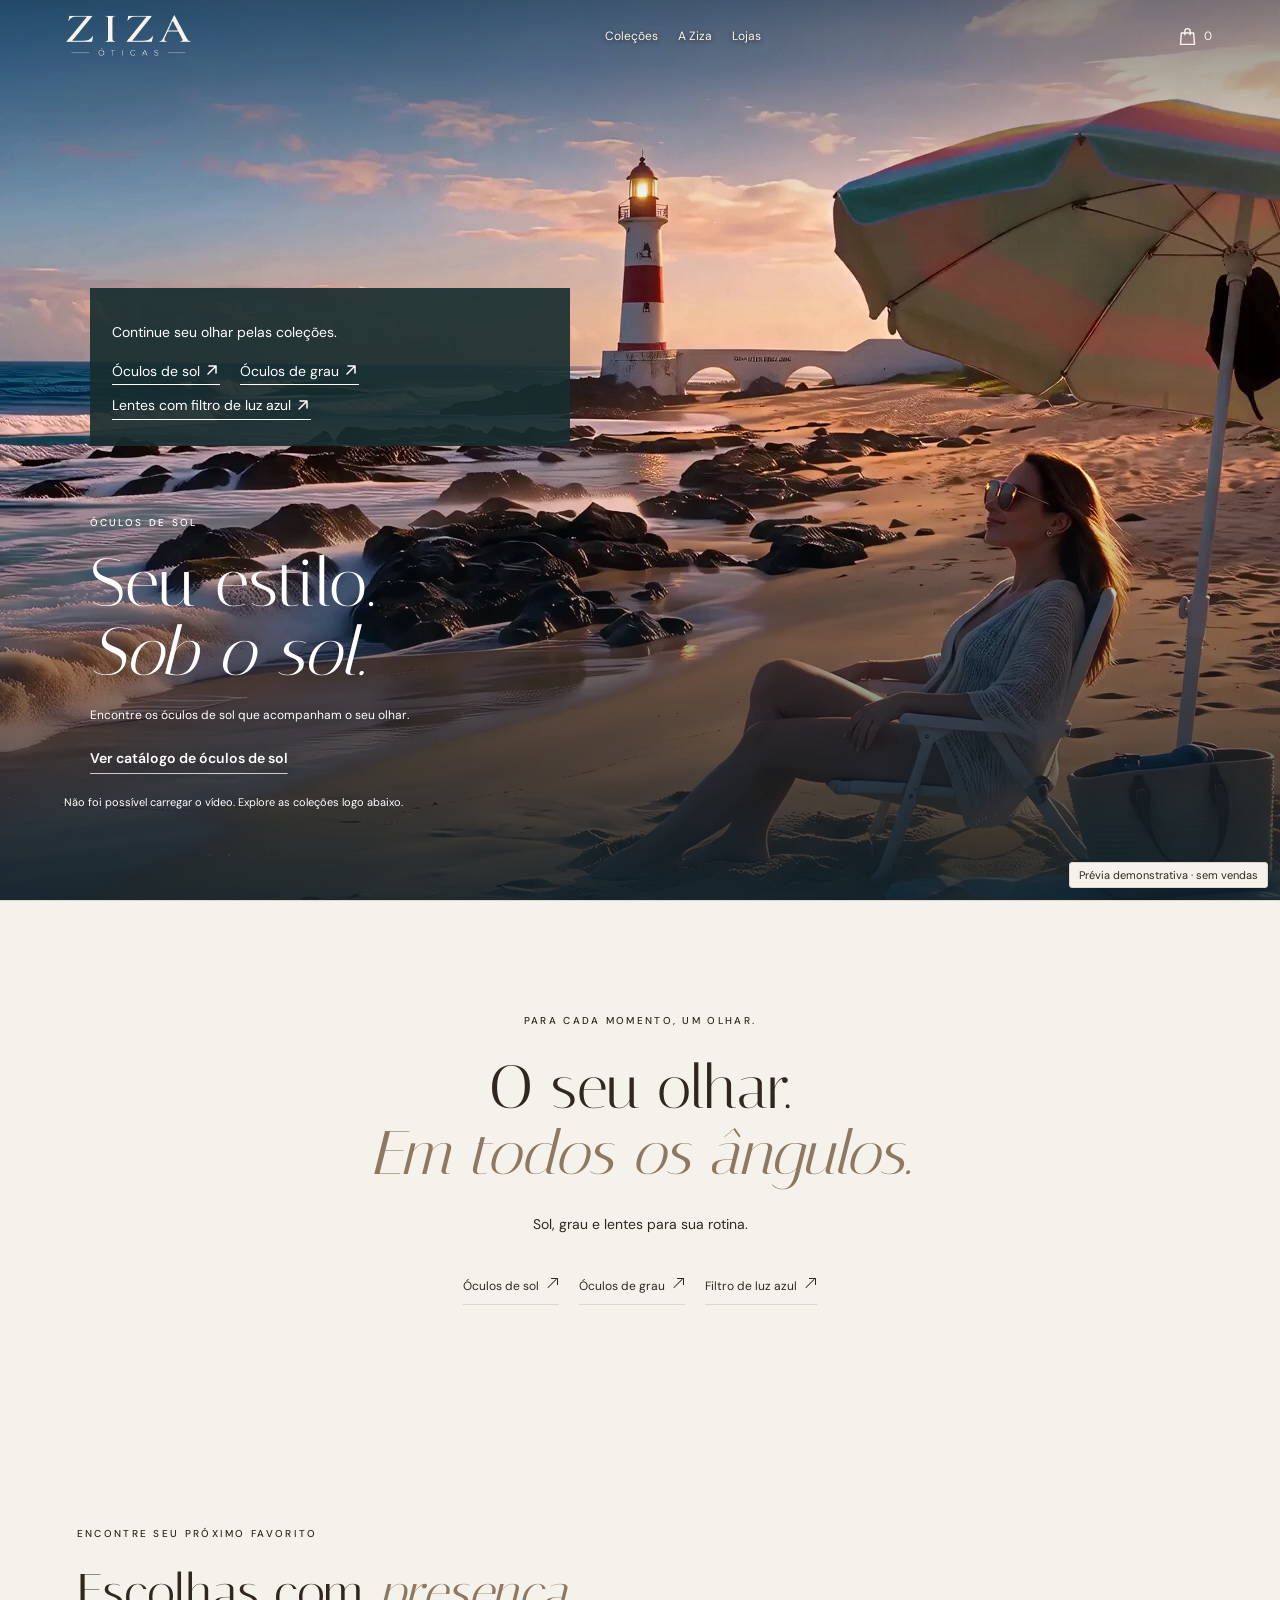
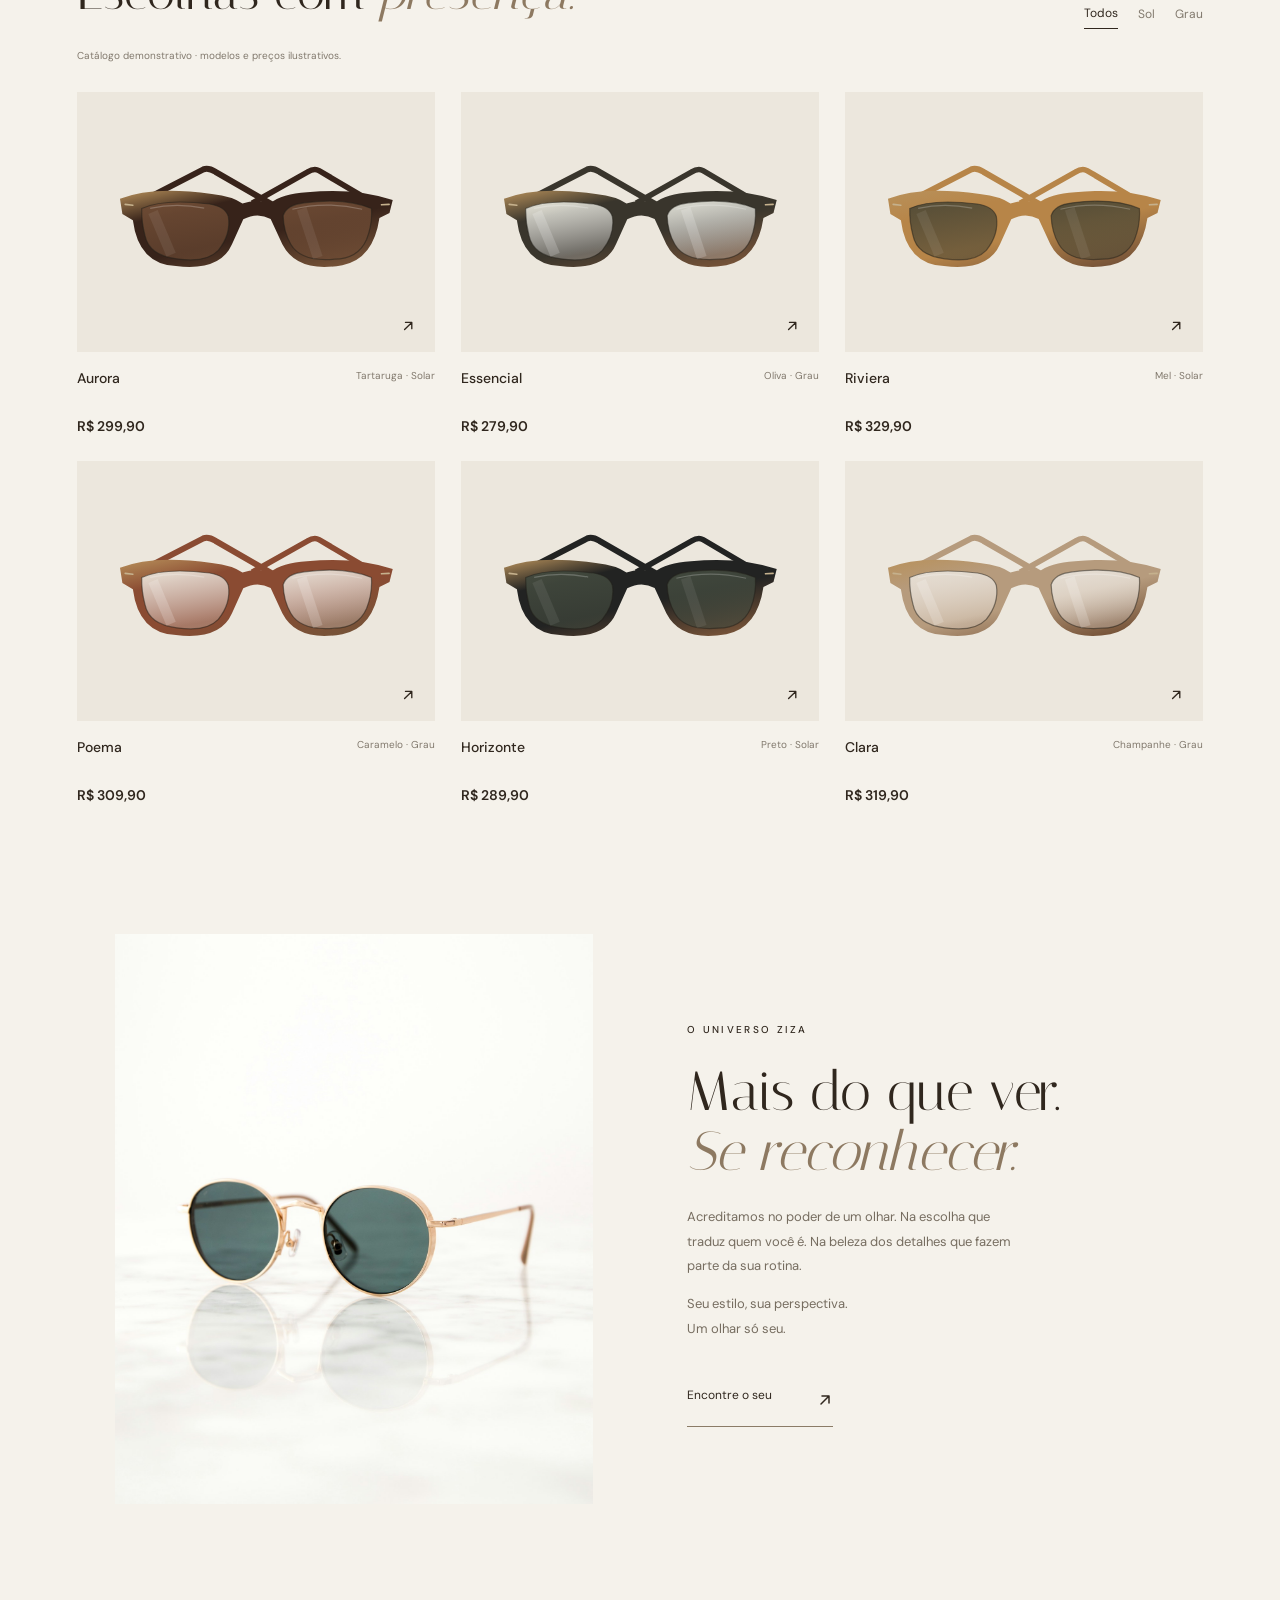
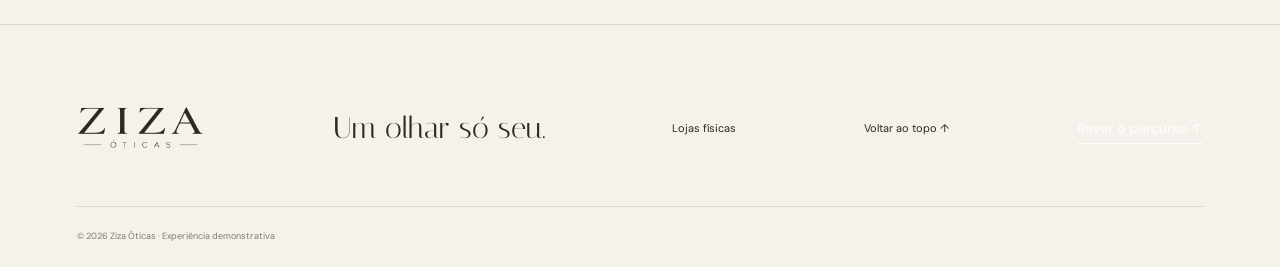
==== commit a00d11dd: "Bring the vertical cinema layout to the Ziza homepage" ====
--- a/index.html
+++ b/index.html
@@ -1,6 +1,6 @@
-<!doctype html><html lang="pt-BR"><head><meta charset="utf-8"><meta name="viewport" content="width=device-width, initial-scale=1"><title>ZIZA Óticas — Um novo olhar.</title><meta name="description" content="Explore o universo Ziza: óculos de sol e de grau em uma experiência feita para o seu olhar."><link rel="preconnect" href="https://fonts.googleapis.com"><link href="https://fonts.googleapis.com/css2?family=DM+Sans:wght@400;500;600&family=Italiana&display=swap" rel="stylesheet"><link rel="stylesheet" href="style.css"><link rel="stylesheet" href="film.css?v=abertura2"><link rel="stylesheet" href="brand.css"><link rel="stylesheet" href="store.css"></head><body><div class="preview-label">Prévia demonstrativa · sem vendas</div>
+<!doctype html><html lang="pt-BR"><head><meta charset="utf-8"><meta name="viewport" content="width=device-width, initial-scale=1"><title>ZIZA Óticas — Um novo olhar.</title><meta name="description" content="Explore o universo Ziza: óculos de sol e de grau em uma experiência feita para o seu olhar."><link rel="preconnect" href="https://fonts.googleapis.com"><link href="https://fonts.googleapis.com/css2?family=DM+Sans:wght@400;500;600&family=Italiana&display=swap" rel="stylesheet"><link rel="stylesheet" href="style.css"><link rel="stylesheet" href="film.css?v=cinema1"><link rel="stylesheet" href="brand.css"><link rel="stylesheet" href="store.css"></head><body>
 <header><a class="brand" href="index.html" aria-label="Ziza Óticas, início"><img class="brand-reference" src="assets/ziza-wordmark.png" alt="Ziza Óticas"></a><nav><a href="#catalogo">Coleções</a><a href="#essencia">A Ziza</a><a href="lojas.html">Lojas</a></nav><div class="store-actions"><button type="button" data-store-bag aria-label="Abrir sacola"><svg viewBox="0 0 24 24" fill="none" stroke="currentColor" stroke-width="1.6" stroke-linecap="round" stroke-linejoin="round" aria-hidden="true"><path d="M5 8h14l1 13H4L5 8Z"/><path d="M9 10V6a3 3 0 0 1 6 0v4"/></svg><span id="store-count">0</span></button></div></header>
-<main><section class="cinema" id="inicio" aria-label="Um olhar de Itapuã"><div class="stage"><video id="film" muted playsinline preload="auto" poster="assets/beach-poster.jpg" aria-label="Vídeo de Itapuã, da praia ao escritório. "></video><div class="film-opening" aria-hidden="true"><img src="assets/beach-poster.jpg" alt=""><video id="film-intro" muted loop playsinline preload="none" tabindex="-1"></video></div><button class="film-sound" type="button" aria-pressed="false" hidden>Som</button><button class="film-play" type="button" hidden>Reproduzir vídeo</button><div class="film-title"><p class="eyebrow">ZIZA ÓTICAS · UM OLHAR SÓ SEU</p><h1>O mundo.<em>Outro olhar.</em></h1><p>Da luz do sol aos seus dias de trabalho.<br>Role para descobrir.</p></div><div class="film-panels"><div class="film-panel-track"><a class="film-offer" data-scene="solar" aria-hidden="true" inert href="solares.html"><p class="eyebrow">ÓCULOS DE SOL</p><h2>Seu estilo.<br><em>Sob o sol.</em></h2><p>Encontre os óculos de sol que acompanham o seu olhar.</p><span class="film-cta"><span class="film-cta-label">Ver catálogo de óculos de sol</span><span class="film-cta-line" aria-hidden="true"><span class="catalog-arrow"></span></span></span></a><a class="film-offer" data-scene="grau" aria-hidden="true" inert href="grau.html"><p class="eyebrow">ÓCULOS DE GRAU</p><h2>Um novo olhar.<br><em>Todos os dias.</em></h2><p>Descubra a armação que combina com você.</p><span class="film-cta"><span class="film-cta-label">Ver catálogo de óculos de grau</span><span class="film-cta-line" aria-hidden="true"><span class="catalog-arrow"></span></span></span></a><a class="film-offer" data-scene="azul" aria-hidden="true" inert href="luz-azul.html"><p class="eyebrow">LENTES COM FILTRO DE LUZ AZUL</p><h2>Seu olhar.<br><em>Na rotina digital.</em></h2><p>Conheça as opções de lentes com filtro de luz azul.</p><span class="film-cta"><span class="film-cta-label">Ver catálogo de lentes com filtro de luz azul</span><span class="film-cta-line" aria-hidden="true"><span class="catalog-arrow"></span></span></span></a></div><div class="film-picker" role="group" aria-label="Escolher cena"><button type="button" aria-label="Óculos de sol" aria-pressed="true"></button><button type="button" aria-label="Óculos de grau" aria-pressed="false"></button><button type="button" aria-label="Lentes com filtro de luz azul" aria-pressed="false"></button><button type="button" class="film-resume" hidden>Continuar vídeo</button></div></div><div class="film-bottom"><span>ITAPUÃ, SALVADOR<br>UM OLHAR SÓ SEU</span><span class="scroll-prompt"><span class="film-instruction">Role para explorar</span> <span aria-hidden="true">↓</span></span><span id="scene-counter">ITAPUÃ · SALVADOR</span></div><div class="film-progress" aria-hidden="true"><span></span></div><p class="film-status" role="status">Carregando um novo olhar…</p><div class="film-error" hidden><p>Continue seu olhar pelas coleções.</p><a href="solares.html">Óculos de sol <svg class="ziza-arrow" aria-hidden="true" focusable="false" viewBox="0 0 16 16" width="16" height="16" fill="none" stroke="currentColor" stroke-width="1.5" stroke-linecap="round" stroke-linejoin="round"><path d="M4 12 12 4M5 4h7v7"/></svg></a><a href="grau.html">Óculos de grau <svg class="ziza-arrow" aria-hidden="true" focusable="false" viewBox="0 0 16 16" width="16" height="16" fill="none" stroke="currentColor" stroke-width="1.5" stroke-linecap="round" stroke-linejoin="round"><path d="M4 12 12 4M5 4h7v7"/></svg></a><a href="luz-azul.html">Lentes com filtro de luz azul <svg class="ziza-arrow" aria-hidden="true" focusable="false" viewBox="0 0 16 16" width="16" height="16" fill="none" stroke="currentColor" stroke-width="1.5" stroke-linecap="round" stroke-linejoin="round"><path d="M4 12 12 4M5 4h7v7"/></svg></a></div></div></section><section class="intro" id="colecoes"><p class="eyebrow">PARA CADA MOMENTO, UM OLHAR.</p><h2>O seu olhar.<br><em>Em todos os ângulos.</em></h2><p>Sol, grau e lentes para sua rotina.</p><div class="film-access"><a href="solares.html">Óculos de sol <span class="catalog-arrow" aria-hidden="true"></span></a><a href="grau.html">Óculos de grau <span class="catalog-arrow" aria-hidden="true"></span></a><a href="luz-azul.html">Filtro de luz azul <span class="catalog-arrow" aria-hidden="true"></span></a></div></section><section class="catalog" id="catalogo"><div class="catalog-heading"><div><p class="eyebrow">ENCONTRE SEU PRÓXIMO FAVORITO</p><h2>Escolhas com <em>presença.</em></h2></div><div class="filters" role="group" aria-label="Filtrar coleção"><button class="active" data-category="todos">Todos</button><button data-category="sol">Sol</button><button data-category="grau">Grau</button></div></div><p class="demo-note">Catálogo demonstrativo · modelos e preços ilustrativos.</p><div class="products" id="products"></div></section>
+<main><section class="cinema" id="inicio" aria-label="Um olhar de Itapuã"><div class="stage"><video id="film" muted playsinline preload="auto" poster="assets/beach-poster.jpg" aria-label="Vídeo de Itapuã, da praia ao escritório. "></video><div class="film-opening" aria-hidden="true"><img src="assets/beach-poster.jpg" alt=""><video id="film-intro" muted loop playsinline preload="none" tabindex="-1"></video></div><button class="film-sound" type="button" aria-pressed="false" hidden>Som</button><button class="film-play" type="button" hidden>Reproduzir vídeo</button><div class="film-title"><p class="eyebrow">ZIZA ÓTICAS · UM OLHAR SÓ SEU</p><h1><span class="film-line">O mundo.</span> <em class="film-line film-line-second">Outro olhar.</em></h1><p>Da luz do sol aos seus dias de trabalho.<br><span class="film-scroll-copy">Role para descobrir.</span></p><button class="film-start" type="button">Explorar o filme <span aria-hidden="true">↓</span></button></div><div class="film-panels"><div class="film-panel-track"><a class="film-offer" data-scene="solar" aria-hidden="true" inert href="solares.html"><p class="eyebrow">ÓCULOS DE SOL</p><h2><span class="film-line">Seu estilo.</span><br><em class="film-line film-line-second">Sob o sol.</em></h2><p>Encontre os óculos de sol que acompanham o seu olhar.</p><span class="film-cta"><span class="film-cta-label">Ver catálogo de óculos de sol</span><span class="film-cta-line" aria-hidden="true"></span></span></a><a class="film-offer" data-scene="grau" aria-hidden="true" inert href="grau.html"><p class="eyebrow">ÓCULOS DE GRAU</p><h2><span class="film-line">Um novo olhar.</span><br><em class="film-line film-line-second">Todos os dias.</em></h2><p>Descubra a armação que combina com você.</p><span class="film-cta"><span class="film-cta-label">Ver catálogo de óculos de grau</span><span class="film-cta-line" aria-hidden="true"></span></span></a><a class="film-offer" data-scene="azul" aria-hidden="true" inert href="luz-azul.html"><p class="eyebrow">LENTES COM FILTRO DE LUZ AZUL</p><h2><span class="film-line">Seu olhar.</span><br><em class="film-line film-line-second">Na rotina digital.</em></h2><p>Conheça as opções de lentes com filtro de luz azul.</p><span class="film-cta"><span class="film-cta-label">Ver catálogo de lentes com filtro de luz azul</span><span class="film-cta-line" aria-hidden="true"></span></span></a></div><div class="film-picker" role="group" aria-label="Escolher cena"><button type="button" aria-label="Óculos de sol" aria-pressed="true"></button><button type="button" aria-label="Óculos de grau" aria-pressed="false"></button><button type="button" aria-label="Lentes com filtro de luz azul" aria-pressed="false"></button><button type="button" class="film-resume" hidden>Continuar vídeo</button></div></div><div class="film-bottom"><span>ITAPUÃ, SALVADOR<br>UM OLHAR SÓ SEU</span><span class="scroll-prompt"><span class="film-instruction">Role para explorar</span> <span aria-hidden="true">↓</span></span><span id="scene-counter">ITAPUÃ · SALVADOR</span></div><div class="film-progress" aria-hidden="true"><span></span></div><p class="film-status" role="status">Carregando um novo olhar…</p><div class="film-error" hidden><p>Continue seu olhar pelas coleções.</p><a href="solares.html">Óculos de sol <svg class="ziza-arrow" aria-hidden="true" focusable="false" viewBox="0 0 16 16" width="16" height="16" fill="none" stroke="currentColor" stroke-width="1.5" stroke-linecap="round" stroke-linejoin="round"><path d="M4 12 12 4M5 4h7v7"/></svg></a><a href="grau.html">Óculos de grau <svg class="ziza-arrow" aria-hidden="true" focusable="false" viewBox="0 0 16 16" width="16" height="16" fill="none" stroke="currentColor" stroke-width="1.5" stroke-linecap="round" stroke-linejoin="round"><path d="M4 12 12 4M5 4h7v7"/></svg></a><a href="luz-azul.html">Lentes com filtro de luz azul <svg class="ziza-arrow" aria-hidden="true" focusable="false" viewBox="0 0 16 16" width="16" height="16" fill="none" stroke="currentColor" stroke-width="1.5" stroke-linecap="round" stroke-linejoin="round"><path d="M4 12 12 4M5 4h7v7"/></svg></a></div></div></section><section class="intro" id="colecoes"><p class="eyebrow">PARA CADA MOMENTO, UM OLHAR.</p><h2>O seu olhar.<br><em>Em todos os ângulos.</em></h2><p>Sol, grau e lentes para sua rotina.</p><div class="film-access"><a href="solares.html">Óculos de sol <span class="catalog-arrow" aria-hidden="true"></span></a><a href="grau.html">Óculos de grau <span class="catalog-arrow" aria-hidden="true"></span></a><a href="luz-azul.html">Filtro de luz azul <span class="catalog-arrow" aria-hidden="true"></span></a></div></section><section class="catalog" id="catalogo"><div class="catalog-heading"><div><p class="eyebrow">ENCONTRE SEU PRÓXIMO FAVORITO</p><h2>Escolhas com <em>presença.</em></h2></div><div class="filters" role="group" aria-label="Filtrar coleção"><button class="active" data-category="todos">Todos</button><button data-category="sol">Sol</button><button data-category="grau">Grau</button></div></div><p class="demo-note">Catálogo demonstrativo · modelos e preços ilustrativos.</p><div class="products" id="products"></div></section>
 <section class="essence" id="essencia"><div class="photo"><img src="assets/eyewear.jpg" alt="Óculos sobre uma superfície clara, com luz e sombras naturais" loading="lazy"></div><div><p class="eyebrow">O UNIVERSO ZIZA</p><h2>Mais do que ver.<br><em>Se reconhecer.</em></h2><p>Acreditamos no poder de um olhar. Na escolha que traduz quem você é. Na beleza dos detalhes que fazem parte da sua rotina.</p><p>Seu estilo, sua perspectiva.<br>Um olhar só seu.</p><a class="text-link" href="#catalogo">Encontre o seu <span><svg class="ziza-arrow" aria-hidden="true" focusable="false" viewBox="0 0 16 16" width="16" height="16" fill="none" stroke="currentColor" stroke-width="1.5" stroke-linecap="round" stroke-linejoin="round"><path d="M4 12 12 4M5 4h7v7"/></svg></span></a></div></section>
-</main><footer><a class="brand" href="index.html" aria-label="Ziza Óticas, início"><img class="brand-reference" src="assets/ziza-wordmark.png" alt="Ziza Óticas"></a><p>Um olhar só seu.</p><a href="lojas.html">Lojas físicas</a><a href="#inicio">Voltar ao topo ↑</a><button class="film-replay">Rever o percurso ↑</button><small>© <span id="year"></span> Ziza Óticas · Experiência demonstrativa</small></footer>
-<div class="toast" role="status"></div><script src="store.js?v=wide2"></script><script src="app.js"></script><script type="application/json" id="film-config">{"src":"assets/film.mp4","poster":"assets/beach-poster.jpg","hasAudio":true,"intro":{"src":"assets/beach.mp4","hasAudio":true},"cues":[{"id":"solar","start":0,"end":1},{"id":"grau","start":10.5,"end":12.6},{"id":"azul","start":13.5,"end":15.033333}]}</script><script type="module" src="film.js?v=abertura2"></script></body></html>
+</main><footer><a class="brand" href="index.html" aria-label="Ziza Óticas, início"><img class="brand-reference" src="assets/ziza-wordmark.png" alt="Ziza Óticas"></a><p>Um olhar só seu.</p><a href="lojas.html">Lojas físicas</a><a href="#inicio">Voltar ao topo ↑</a><button class="film-replay">Rever o percurso ↑</button><small>© <span id="year"></span> Ziza Óticas · Experiência demonstrativa</small><div class="preview-label">Prévia demonstrativa · sem vendas</div></footer>
+<div class="toast" role="status"></div><script src="store.js?v=cinema1"></script><script src="app.js"></script><script type="application/json" id="film-config">{"src":"assets/film.mp4","poster":"assets/beach-poster.jpg","hasAudio":true,"intro":{"src":"assets/beach.mp4","hasAudio":true},"cues":[{"id":"solar","start":0,"end":1},{"id":"grau","start":10.5,"end":12.6},{"id":"azul","start":13.5,"end":15.033333}]}</script><script type="module" src="film.js?v=cinema1"></script></body></html>
--- a/film.css
+++ b/film.css
@@ -1,4 +1,4 @@
-:root{color-scheme:light}.cinema{height:var(--film-height,900svh);position:relative;background:#153f45}.stage{height:100svh;position:sticky;top:0;isolation:isolate;overflow:hidden;background:#153f45}.stage>video{position:absolute;inset:0;width:100%;height:100%;object-fit:cover;display:block}.stage::after{content:'';position:absolute;inset:0;z-index:-1;background:linear-gradient(180deg,#112a373f,transparent 28%,#10232c80)}.stage>video{z-index:-2}.film-title{position:absolute;left:7%;top:25%;color:#fff;max-width:650px;pointer-events:none}.film-title h1{font:clamp(70px,8vw,125px)/.95 'Italiana',Georgia,serif;letter-spacing:-2px;margin:30px 0}.film-title h1 em{display:block;padding-left:35px}.film-title p:last-child{font-size:12px;line-height:1.8}.film-offer{position:absolute;bottom:125px;left:7%;color:#fff;max-width:520px;text-shadow:0 2px 20px #0c202b50;opacity:0;visibility:hidden;transform:translateY(14px);transition:opacity .14s,transform .14s;pointer-events:none}.film-offer.active{opacity:1;visibility:visible;transform:none;pointer-events:auto}.film-offer h2{font-size:clamp(44px,5.3vw,80px);line-height:1.02;margin:18px 0}.film-offer h2 em{color:inherit}.film-offer p:not(.eyebrow){font-size:12px;line-height:1.8;max-width:360px}.film-offer:focus-visible{outline:2px solid #fff;outline-offset:8px}.film-bottom{z-index:1;position:absolute;bottom:30px;left:5%;right:5%;display:flex;align-items:end;justify-content:space-between;gap:20px;font-size:8px;letter-spacing:1.3px;color:#fff;line-height:1.8}.film-bottom .scroll-prompt{display:flex;gap:20px;align-items:center;font-size:10px;letter-spacing:.5px}.scroll-prompt span{font-size:24px}.film-progress{height:2px;background:#ffffff40;position:absolute;bottom:0;width:100%}.film-progress span{display:block;height:100%;width:0;background:#fff}.film-status{position:absolute;inset:auto 5% 80px;color:#fff;font-size:11px}.film-status[hidden]{display:none}.film-error{position:absolute;left:7%;right:7%;top:40%;color:#fff;max-width:480px;line-height:1.8}.film-error a{border-bottom:1px solid #fff;margin-right:20px;display:inline-block}.film-replay{border:0;border-bottom:1px solid #fff;background:transparent;color:#fff;font:inherit;padding:6px 0;cursor:pointer}.film-access{display:flex;gap:20px;justify-content:center;flex-wrap:wrap;margin-top:30px;font-size:12px}.film-access a{border-bottom:1px solid var(--line);padding:10px 0}.cinema.manual{height:100svh}.manual .stage>video{object-fit:contain;background:#102c30}.manual .film-offer{bottom:105px}.manual .film-bottom{bottom:65px}.manual .film-title{top:18%}.manual .film-progress{bottom:50px}.cinema.is-ready .film-status{display:none}.cinema.has-offer .film-title{opacity:0}.film-title{transition:opacity .35s}header{position:absolute;color:#fff}header #count{border-color:#fff6!important}.intro{padding:100px 7%}.intro p{line-height:1.9}.film-hidden{opacity:0;visibility:hidden;pointer-events:none}@media(max-width:800px){.cinema{height:var(--film-height,1000svh)}.film-title{left:7%;right:7%;top:24%}.film-title h1{font-size:74px}.film-title h1 em{padding-left:0}.film-title .eyebrow{font-size:8px}.film-offer{left:7%;right:7%;bottom:115px;max-width:85%}.film-offer h2{font-size:49px}.film-offer .eyebrow{font-size:8px}.film-offer p:not(.eyebrow){font-size:11px;max-width:260px}.film-bottom{left:7%;right:7%;font-size:7px;bottom:25px}.film-bottom .scroll-prompt{font-size:8px;gap:10px}.cinema.manual{height:100svh}}@media(prefers-reduced-motion:reduce){.film-title,.film-offer{transition:none}.film-offer.active{transform:none}}
+:root{color-scheme:light}.cinema{height:var(--film-height,900svh);position:relative;background:#153f45}.stage{height:100svh;position:sticky;top:0;isolation:isolate;overflow:hidden;background:#153f45}.stage>video{position:absolute;inset:0;width:100%;height:100%;object-fit:cover;display:block}.stage::after{content:'';position:absolute;inset:0;z-index:-1;background:linear-gradient(180deg,#112a373f,transparent 28%,#10232c80)}.stage>video{z-index:-2}.film-title{position:absolute;left:7%;top:25%;color:#fff;max-width:650px;pointer-events:none}.film-title h1{font:clamp(70px,8vw,125px)/.95 'Italiana',Georgia,serif;letter-spacing:-2px;margin:30px 0}.film-title h1 em{display:block;padding-left:35px}.film-title p:not(.eyebrow){font-size:12px;line-height:1.8}.film-offer{position:absolute;bottom:125px;left:7%;color:#fff;max-width:520px;text-shadow:0 2px 20px #0c202b50;opacity:0;visibility:hidden;transform:translateY(14px);transition:opacity .14s,transform .14s;pointer-events:none}.film-offer.active{opacity:1;visibility:visible;transform:none;pointer-events:auto}.film-offer h2{font-size:clamp(44px,5.3vw,80px);line-height:1.02;margin:18px 0}.film-offer h2 em{color:inherit}.film-offer p:not(.eyebrow){font-size:12px;line-height:1.8;max-width:360px}.film-offer:focus-visible{outline:2px solid #fff;outline-offset:8px}.film-bottom{z-index:1;position:absolute;bottom:30px;left:5%;right:5%;display:flex;align-items:end;justify-content:space-between;gap:20px;font-size:8px;letter-spacing:1.3px;color:#fff;line-height:1.8}.film-bottom .scroll-prompt{display:flex;gap:20px;align-items:center;font-size:10px;letter-spacing:.5px}.scroll-prompt span{font-size:24px}.film-progress{height:2px;background:#ffffff40;position:absolute;bottom:0;width:100%}.film-progress span{display:block;height:100%;width:0;background:#fff}.film-status{position:absolute;inset:auto 5% 80px;color:#fff;font-size:11px}.film-status[hidden]{display:none}.film-error{position:absolute;left:7%;right:7%;top:40%;color:#fff;max-width:480px;line-height:1.8}.film-error a{border-bottom:1px solid #fff;margin-right:20px;display:inline-block}.film-replay{border:0;border-bottom:1px solid #fff;background:transparent;color:#fff;font:inherit;padding:6px 0;cursor:pointer}.film-access{display:flex;gap:20px;justify-content:center;flex-wrap:wrap;margin-top:30px;font-size:12px}.film-access a{border-bottom:1px solid var(--line);padding:10px 0}.cinema.manual{height:100svh}.manual .stage>video{object-fit:contain;background:#102c30}.manual .film-offer{bottom:105px}.manual .film-bottom{bottom:65px}.manual .film-title{top:18%}.manual .film-progress{bottom:50px}.cinema.is-ready .film-status{display:none}.cinema.has-offer .film-title{opacity:0}.film-title{transition:opacity .35s}header{position:absolute;color:#fff}header #count{border-color:#fff6!important}.intro{padding:100px 7%}.intro p{line-height:1.9}.film-hidden{opacity:0;visibility:hidden;pointer-events:none}@media(max-width:800px){.cinema{height:var(--film-height,1000svh)}.film-title{left:7%;right:7%;top:24%}.film-title h1{font-size:74px}.film-title h1 em{padding-left:0}.film-title .eyebrow{font-size:8px}.film-offer{left:7%;right:7%;bottom:115px;max-width:85%}.film-offer h2{font-size:49px}.film-offer .eyebrow{font-size:8px}.film-offer p:not(.eyebrow){font-size:11px;max-width:260px}.film-bottom{left:7%;right:7%;font-size:7px;bottom:25px}.film-bottom .scroll-prompt{font-size:8px;gap:10px}.cinema.manual{height:100svh}}@media(prefers-reduced-motion:reduce){.film-title,.film-offer{transition:none}.film-offer.active{transform:none}}
 
 .stage {
   background: #172c2f;
@@ -85,7 +85,7 @@
   }
 
   .film-offer p:not(.eyebrow),
-  .film-title p:last-child {
+  .film-title p:not(.eyebrow) {
     display: none;
   }
 }
@@ -139,52 +139,6 @@
 
 
 .film-picker, .film-play { display: none; }
-.cinema.mobile-film { height:auto; padding-top:68px; background:var(--paper); scroll-margin-top:0; }
-.mobile-film .stage { position:relative; height:auto; background:var(--paper); }
-.mobile-film .stage > video {
-  position:static; display:block; width:100%; height:auto; aspect-ratio:16 / 9;
-  object-fit:contain;
-}
-.mobile-film .stage::after,
-.mobile-film :is(.film-title,.film-progress,.film-bottom,.film-status) { display:none; }
-.mobile-film .film-play:not([hidden]) { display:block; position:absolute; top:12px; left:7%; padding:10px 14px; background:var(--paper); border:1px solid var(--line); }
-.mobile-film .film-panels { overflow:hidden; background:var(--paper); color:var(--ink); }
-.mobile-film .film-panel-track { display:flex; flex-direction:row-reverse; transform:translateX(calc(var(--panel-index, 0) * 100%)); transition:transform .48s ease; }
-.mobile-film .film-offer {
-  position:static; flex:0 0 100%; max-width:none; padding:22px 7%;
-  background:var(--paper); color:var(--ink); opacity:1; visibility:visible; transform:none; text-shadow:none;
-}
-.mobile-film .film-offer[data-scene="grau"] { background:var(--ink); color:white; }
-.mobile-film .film-offer h2 { font-size:clamp(34px, 10vw, 48px); }
-.mobile-film .film-picker { display:flex; flex-wrap:wrap; align-items:center; justify-content:center; padding:0 7% 12px; }
-.mobile-film.dark-panel .film-picker { background:var(--ink); color:white; }
-.film-picker button { min-width:44px; min-height:44px; border:0; background:none; color:inherit; }
-.film-picker button[aria-pressed]::before { content:''; display:inline-block; width:8px; height:8px; border:1px solid currentColor; border-radius:50%; }
-.film-picker button[aria-pressed="true"]::before { background:currentColor; }
-.film-picker .film-resume { order:-1; flex-basis:100%; text-decoration:underline; }
-.film-picker .film-resume[hidden] { display:none; }
-.mobile-film + .intro { display:none; }
-.mobile-film.film-unavailable .film-error { position:static; padding:22px 7%; color:var(--ink); background:var(--paper); }
-.mobile-film.film-unavailable .film-panels { display:none; }
-@media (prefers-reduced-motion:reduce) { .mobile-film .film-panel-track { transition:none; } }
-
-.mobile-film .film-panels {
-  min-height: max(300px, calc(100svh - 68px - 56.25vw));
-  display: flex;
-  flex-direction: column;
-  box-sizing: border-box;
-  border-top: 5px solid transparent;
-}
-.mobile-film .film-panel-track { flex: 1; touch-action: pan-y; }
-.mobile-film.dark-panel .film-panels { background: var(--ink); border-top-color: #fff; }
-.mobile-film.dark-panel .film-panels { border-top-width: 30px; }
-
-body:has(.mobile-film) .store-header {
-  background: #fff;
-  color: var(--ink);
-  box-shadow: 0 1px 0 var(--line);
-}
-
 .film-offer .film-cta {
   display: flex;
   flex-direction: column;
@@ -202,74 +156,51 @@
 }
 
 .film-cta-line {
-  display: flex;
-  align-items: end;
-  height: 13px;
-  margin-top: -5px;
-}
-
-.film-cta-line::before {
-  content: '';
-  flex: 1;
-  border-bottom: 1px solid currentColor;
-}
-
-.film-cta-line .catalog-arrow {
-  margin: 0;
-}
-
-.film-cta-line .catalog-arrow::before {
-  width: 16px;
-  top: auto;
-  bottom: 0;
-  border-top-width: 1px;
-  transform: rotate(-45deg);
-  transform-origin: 0 50%;
-}
-
-.film-cta-line .catalog-arrow::after {
-  border-width: 1px 1px 0 0;
-  top: 1px;
-  right: 1px;
-}
-
-.mobile-film .film-offer {
-  display: flex;
-  flex-direction: column;
-  justify-content: center;
-  align-items: flex-start;
-  text-align: left;
-}
-
-.mobile-film .film-offer .eyebrow { font-size: 10px; }
-.mobile-film .film-offer p:not(.eyebrow) {
-  font-size: 15px;
-  line-height: 1.55;
-  max-width: 32ch;
-}
-.mobile-film .film-offer:focus-visible { outline-offset: -5px; }
-
-.film-word { display: inline-block; }
+  border-top: 1px solid currentColor;
+}
+
+.film-line {
+  display: inline-block;
+  max-width: 100%;
+}
+
+.film-title,
+.film-offer {
+  --line-duration: 660ms;
+  --second-line-delay: 720ms;
+  --underline-duration: 240ms;
+}
+
+/* Desktop can play the short cues at normal speed with sound enabled. */
+.cinema:not(.mobile-film) .film-offer[data-scene="solar"] {
+  --line-duration: 370ms;
+  --second-line-delay: 400ms;
+  --underline-duration: 160ms;
+}
+
+.cinema:not(.mobile-film) .film-offer[data-scene="azul"] {
+  --line-duration: 500ms;
+  --second-line-delay: 550ms;
+}
 
 @media (prefers-reduced-motion: no-preference) {
-  .film-title:not(.film-hidden) .film-word,
-  .film-offer.active .film-word {
-    animation: film-word-in 260ms ease-out var(--word-delay) both;
-  }
+  .film-title:not(.film-hidden) .film-line,
+  .film-offer.active .film-line {
+    animation: film-line-in var(--line-duration) ease-out both;
+  }
+
+  .film-title:not(.film-hidden) .film-line-second,
+  .film-offer.active .film-line-second { animation-delay: var(--second-line-delay); }
 
   .film-offer.active .film-cta-line {
-    animation: film-link-draw 240ms ease-out var(--copy-end, 0ms) both;
-  }
-
-  .brand-arriving .film-word,
-  .brand-arriving .film-cta-line { animation-play-state: paused; }
-
-  .film-offer:focus-visible .film-word,
-  .film-offer:focus-visible .film-cta-line { animation: none; }
-}
-
-@keyframes film-word-in {
-  from { opacity: 0; transform: translateY(.26em); }
+    animation: film-link-draw var(--underline-duration) ease-out calc(var(--second-line-delay) + var(--line-duration)) both;
+  }
+
+  .film-offer:focus-visible :is(.film-line, .film-cta-line) { animation: none; }
+}
+
+@keyframes film-line-in {
+  from { opacity: 0; transform: translateY(.22em); }
   to { opacity: 1; transform: translateY(0); }
 }
 
@@ -332,38 +263,211 @@
   .film-opening video { object-fit: contain; }
 }
 
-.mobile-film .film-opening {
-  inset: 0 0 auto;
-  height: auto;
-  aspect-ratio: 16 / 9;
-  z-index: 0;
-}
-.mobile-film .film-opening img,
-.mobile-film .film-opening video { object-fit: contain; }
-.mobile-film .film-sound { top: 10px; }
-.mobile-film .film-play { z-index: 2; }
-
-.mobile-film:not(.film-started, .film-unavailable) .film-panels { visibility: hidden; }
-.mobile-film:not(.film-started, .film-unavailable) .film-title {
-  display: block;
-  top: 56.25vw;
-  bottom: 0;
-  left: 7%;
-  right: 7%;
-  margin: 0;
-  align-content: center;
-  color: var(--ink);
-}
-
-.mobile-film .film-title h1 {
-  font-size: clamp(34px, 10vw, 48px);
-  letter-spacing: -.025em;
-  margin: 10px 0;
-}
-
-.mobile-film .film-title h1 em { padding-left: 0; }
-.mobile-film .film-title p:last-child { display: block; }
-
 @media (prefers-reduced-motion: reduce) {
   .film-opening video { display: none; }
 }
+
+.film-start { display: none; }
+
+.cinema.mobile-film {
+  --cinema-gutter: 7%;
+  --cinema-bottom: max(12px, env(safe-area-inset-bottom));
+  --cinema-crop: 73%;
+  height: calc(100dvh + 45svh);
+  background: #21191b;
+}
+
+.mobile-film .stage {
+  height: 100dvh;
+  background: #21191b;
+  touch-action: pan-y pinch-zoom;
+}
+
+.mobile-film .stage > #film,
+.mobile-film .film-opening {
+  inset: 0;
+  width: 100%;
+  height: 100%;
+}
+
+.mobile-film .stage > #film,
+.mobile-film .film-opening :is(img, video) {
+  object-fit: cover;
+  object-position: var(--cinema-crop) center;
+}
+
+.mobile-film[data-scene="grau"] { --cinema-crop: 72%; }
+.mobile-film[data-scene="azul"] { --cinema-crop: 74%; }
+
+.mobile-film .stage::after {
+  display: block;
+  z-index: -1;
+  background: linear-gradient(180deg, #16100fce, transparent 24%, transparent 36%, #170f0d9e 59%, #140e0def 100%);
+}
+
+.mobile-film :is(.film-bottom, .film-progress, .film-status),
+.mobile-film.film-started .film-title,
+.mobile-film:not(.film-started) .film-panels {
+  display: none;
+}
+
+.mobile-film .film-title {
+  inset: auto var(--cinema-gutter) var(--cinema-bottom);
+  color: #fff7e9;
+}
+
+.mobile-film .film-title h1 {
+  font-size: clamp(36px, 12.8vw, 76px);
+  letter-spacing: -.035em;
+  margin: 12px 0;
+}
+
+.mobile-film .film-title h1 em { padding-left: 0; }
+.mobile-film .film-title p { margin: 0; }
+
+.mobile-film .film-start {
+  display: flex;
+  align-items: center;
+  justify-content: space-between;
+  gap: 16px;
+  width: 100%;
+  min-height: 44px;
+  margin-top: 10px;
+  padding: 8px 0;
+  border: 0;
+  border-top: 1px solid #fff7e980;
+  background: transparent;
+  color: inherit;
+  font-size: 13px;
+  text-align: left;
+  pointer-events: auto;
+}
+
+.mobile-film .film-panels {
+  position: absolute;
+  inset: auto 0 var(--cinema-bottom);
+  color: #fff7e9;
+  pointer-events: none;
+}
+
+.mobile-film .film-panel-track {
+  display: grid;
+  padding-inline: var(--cinema-gutter);
+}
+
+.mobile-film .film-offer {
+  grid-area: 1 / 1;
+  position: static;
+  align-self: end;
+  transform: none;
+  max-width: 36rem;
+  color: inherit;
+  text-shadow: 0 1px 20px #170f0da0;
+}
+
+.mobile-film .film-offer h2 {
+  font-size: clamp(32px, 10.7vw, 68px);
+  margin: 10px 0;
+}
+.mobile-film .film-offer .eyebrow { font-size: 10px; }
+.mobile-film .film-offer p:not(.eyebrow) {
+  margin: 8px 0 0;
+  font-size: 14px;
+  line-height: 1.45;
+  max-width: 34ch;
+}
+.mobile-film .film-offer:focus-visible { outline-offset: 3px; }
+
+.mobile-film .film-picker {
+  display: flex;
+  align-items: center;
+  border-top: 1px solid #fff7e980;
+  margin: 10px var(--cinema-gutter) 0;
+  pointer-events: auto;
+}
+.film-picker button {
+  min-width: 44px;
+  min-height: 44px;
+  border: 0;
+  background: none;
+  color: inherit;
+}
+.film-picker button[aria-pressed]::before {
+  content: '';
+  display: inline-block;
+  width: 8px;
+  height: 8px;
+  border: 1px solid currentColor;
+  border-radius: 50%;
+}
+.film-picker button[aria-pressed="true"]::before { background: currentColor; }
+.film-picker .film-resume {
+  margin-inline-start: auto;
+  padding-inline: 8px;
+  font-size: 13px;
+  text-decoration: underline;
+}
+.film-picker .film-resume[hidden] { display: none; }
+.mobile-film :is(.film-resume, .film-picker button, .film-start, .film-sound, .film-play):focus-visible {
+  outline: 2px solid #fff;
+  outline-offset: -2px;
+}
+
+.mobile-film .film-sound,
+.mobile-film .film-play {
+  top: calc(72px + env(safe-area-inset-top));
+}
+.mobile-film .film-play:not([hidden]) {
+  display: block;
+  position: absolute;
+  left: var(--cinema-gutter);
+  z-index: 2;
+  min-height: 44px;
+  padding: 8px 12px;
+  border: 1px solid #fff7e980;
+  border-radius: 2px;
+  background: #30271ed9;
+  color: #fff7e9;
+}
+
+.mobile-film + .intro { display: none; }
+.cinema.mobile-film.film-unavailable { height: 100dvh; }
+.mobile-film.film-unavailable :is(.film-panels, .film-title, .film-play) { display: none; }
+.mobile-film.film-unavailable .film-error {
+  inset: auto var(--cinema-gutter) var(--cinema-bottom);
+  color: #fff7e9;
+  background: #30271ee8;
+  padding: 16px;
+}
+
+body:has(.mobile-film) .store-header {
+  padding-top: calc(8px + env(safe-area-inset-top));
+  padding-bottom: 8px;
+}
+body:has(.mobile-film) .store-header.over-light-content {
+  background: var(--paper);
+  box-shadow: 0 1px 0 var(--line);
+}
+body:has(.mobile-film) .preview-label {
+  position: static;
+  color: var(--muted);
+  background: none;
+  border: 0;
+  padding: 0;
+}
+
+@media (max-height: 560px) {
+  .mobile-film .film-title h1,
+  .mobile-film .film-offer h2 {
+    font-size: clamp(27px, 9dvh, 46px);
+    margin-block: 6px;
+  }
+  .mobile-film .film-title p:not(.eyebrow),
+  .mobile-film .film-offer p:not(.eyebrow) { display: none; }
+  .mobile-film .film-picker { margin-top: 3px; }
+}
+
+.mobile-film .film-scroll-copy { display: none; }
+
+/* Let the first upward swipe switch films before the next gesture scrolls the page. */
+.mobile-film:not(.film-started) .stage { touch-action: pinch-zoom; }
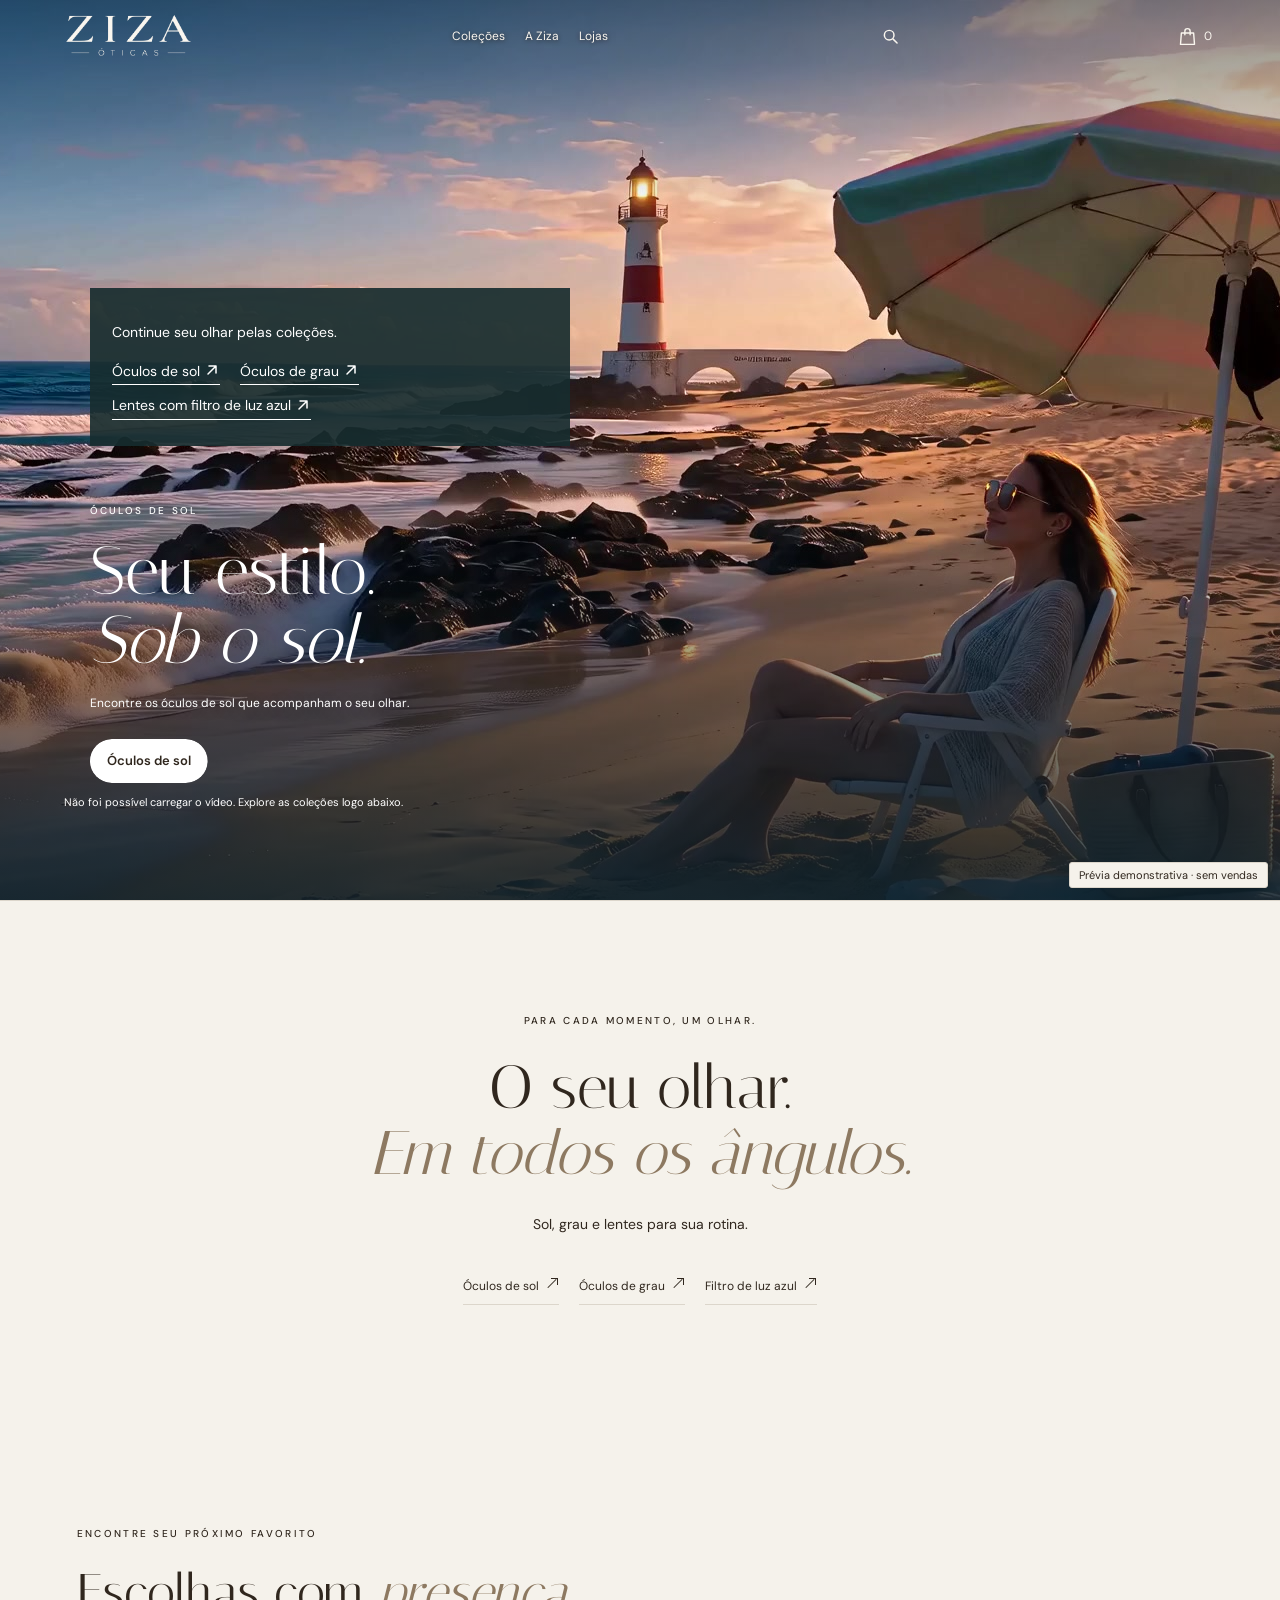
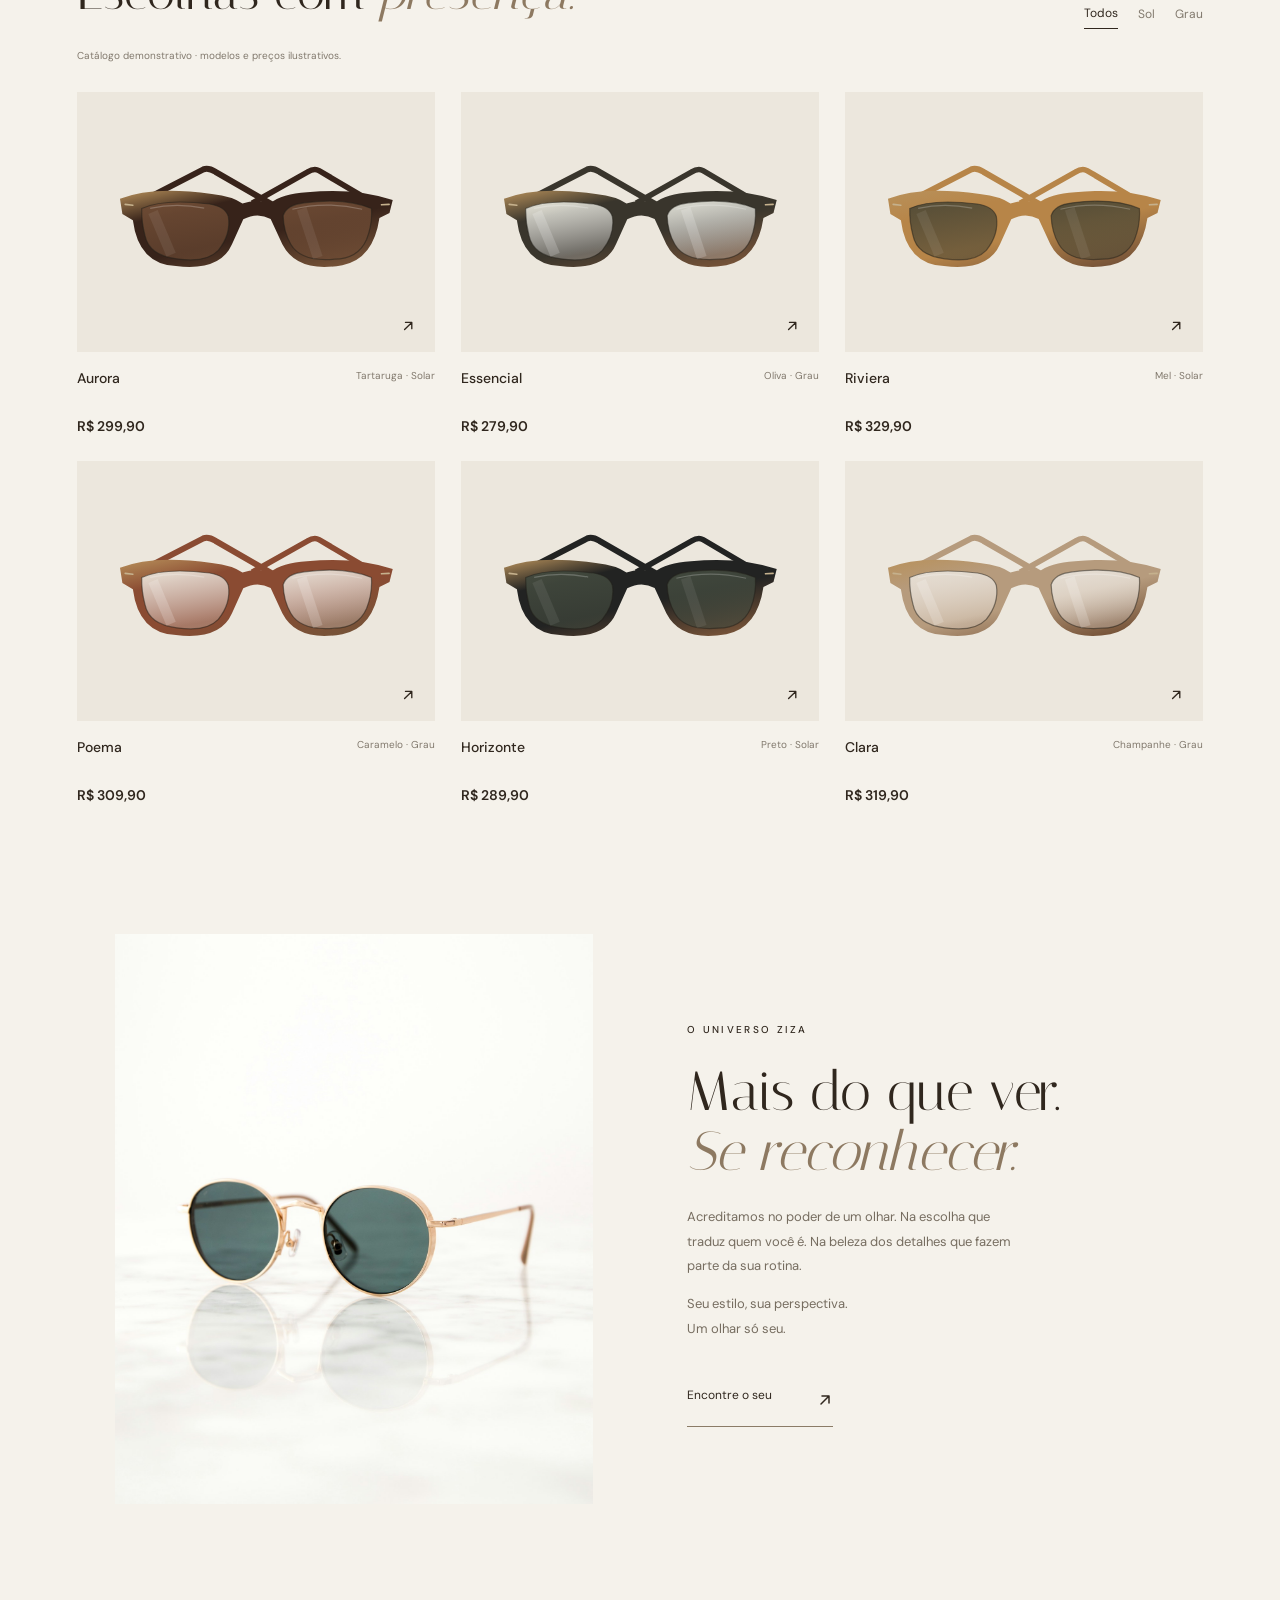
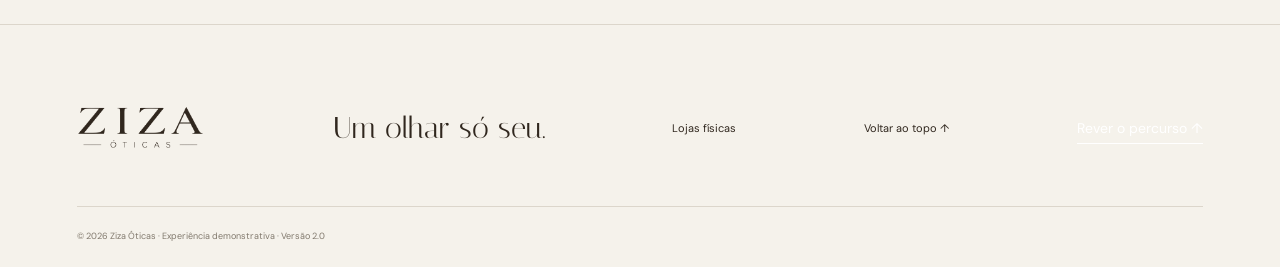
==== commit 5458916b: "Release 2.0: interactive eyewear and catalog search" ====
--- a/index.html
+++ b/index.html
@@ -1,6 +1,6 @@
-<!doctype html><html lang="pt-BR"><head><meta charset="utf-8"><meta name="viewport" content="width=device-width, initial-scale=1"><title>ZIZA Óticas — Um novo olhar.</title><meta name="description" content="Explore o universo Ziza: óculos de sol e de grau em uma experiência feita para o seu olhar."><link rel="preconnect" href="https://fonts.googleapis.com"><link href="https://fonts.googleapis.com/css2?family=DM+Sans:wght@400;500;600&family=Italiana&display=swap" rel="stylesheet"><link rel="stylesheet" href="style.css"><link rel="stylesheet" href="film.css?v=cinema1"><link rel="stylesheet" href="brand.css"><link rel="stylesheet" href="store.css"></head><body>
-<header><a class="brand" href="index.html" aria-label="Ziza Óticas, início"><img class="brand-reference" src="assets/ziza-wordmark.png" alt="Ziza Óticas"></a><nav><a href="#catalogo">Coleções</a><a href="#essencia">A Ziza</a><a href="lojas.html">Lojas</a></nav><div class="store-actions"><button type="button" data-store-bag aria-label="Abrir sacola"><svg viewBox="0 0 24 24" fill="none" stroke="currentColor" stroke-width="1.6" stroke-linecap="round" stroke-linejoin="round" aria-hidden="true"><path d="M5 8h14l1 13H4L5 8Z"/><path d="M9 10V6a3 3 0 0 1 6 0v4"/></svg><span id="store-count">0</span></button></div></header>
-<main><section class="cinema" id="inicio" aria-label="Um olhar de Itapuã"><div class="stage"><video id="film" muted playsinline preload="auto" poster="assets/beach-poster.jpg" aria-label="Vídeo de Itapuã, da praia ao escritório. "></video><div class="film-opening" aria-hidden="true"><img src="assets/beach-poster.jpg" alt=""><video id="film-intro" muted loop playsinline preload="none" tabindex="-1"></video></div><button class="film-sound" type="button" aria-pressed="false" hidden>Som</button><button class="film-play" type="button" hidden>Reproduzir vídeo</button><div class="film-title"><p class="eyebrow">ZIZA ÓTICAS · UM OLHAR SÓ SEU</p><h1><span class="film-line">O mundo.</span> <em class="film-line film-line-second">Outro olhar.</em></h1><p>Da luz do sol aos seus dias de trabalho.<br><span class="film-scroll-copy">Role para descobrir.</span></p><button class="film-start" type="button">Explorar o filme <span aria-hidden="true">↓</span></button></div><div class="film-panels"><div class="film-panel-track"><a class="film-offer" data-scene="solar" aria-hidden="true" inert href="solares.html"><p class="eyebrow">ÓCULOS DE SOL</p><h2><span class="film-line">Seu estilo.</span><br><em class="film-line film-line-second">Sob o sol.</em></h2><p>Encontre os óculos de sol que acompanham o seu olhar.</p><span class="film-cta"><span class="film-cta-label">Ver catálogo de óculos de sol</span><span class="film-cta-line" aria-hidden="true"></span></span></a><a class="film-offer" data-scene="grau" aria-hidden="true" inert href="grau.html"><p class="eyebrow">ÓCULOS DE GRAU</p><h2><span class="film-line">Um novo olhar.</span><br><em class="film-line film-line-second">Todos os dias.</em></h2><p>Descubra a armação que combina com você.</p><span class="film-cta"><span class="film-cta-label">Ver catálogo de óculos de grau</span><span class="film-cta-line" aria-hidden="true"></span></span></a><a class="film-offer" data-scene="azul" aria-hidden="true" inert href="luz-azul.html"><p class="eyebrow">LENTES COM FILTRO DE LUZ AZUL</p><h2><span class="film-line">Seu olhar.</span><br><em class="film-line film-line-second">Na rotina digital.</em></h2><p>Conheça as opções de lentes com filtro de luz azul.</p><span class="film-cta"><span class="film-cta-label">Ver catálogo de lentes com filtro de luz azul</span><span class="film-cta-line" aria-hidden="true"></span></span></a></div><div class="film-picker" role="group" aria-label="Escolher cena"><button type="button" aria-label="Óculos de sol" aria-pressed="true"></button><button type="button" aria-label="Óculos de grau" aria-pressed="false"></button><button type="button" aria-label="Lentes com filtro de luz azul" aria-pressed="false"></button><button type="button" class="film-resume" hidden>Continuar vídeo</button></div></div><div class="film-bottom"><span>ITAPUÃ, SALVADOR<br>UM OLHAR SÓ SEU</span><span class="scroll-prompt"><span class="film-instruction">Role para explorar</span> <span aria-hidden="true">↓</span></span><span id="scene-counter">ITAPUÃ · SALVADOR</span></div><div class="film-progress" aria-hidden="true"><span></span></div><p class="film-status" role="status">Carregando um novo olhar…</p><div class="film-error" hidden><p>Continue seu olhar pelas coleções.</p><a href="solares.html">Óculos de sol <svg class="ziza-arrow" aria-hidden="true" focusable="false" viewBox="0 0 16 16" width="16" height="16" fill="none" stroke="currentColor" stroke-width="1.5" stroke-linecap="round" stroke-linejoin="round"><path d="M4 12 12 4M5 4h7v7"/></svg></a><a href="grau.html">Óculos de grau <svg class="ziza-arrow" aria-hidden="true" focusable="false" viewBox="0 0 16 16" width="16" height="16" fill="none" stroke="currentColor" stroke-width="1.5" stroke-linecap="round" stroke-linejoin="round"><path d="M4 12 12 4M5 4h7v7"/></svg></a><a href="luz-azul.html">Lentes com filtro de luz azul <svg class="ziza-arrow" aria-hidden="true" focusable="false" viewBox="0 0 16 16" width="16" height="16" fill="none" stroke="currentColor" stroke-width="1.5" stroke-linecap="round" stroke-linejoin="round"><path d="M4 12 12 4M5 4h7v7"/></svg></a></div></div></section><section class="intro" id="colecoes"><p class="eyebrow">PARA CADA MOMENTO, UM OLHAR.</p><h2>O seu olhar.<br><em>Em todos os ângulos.</em></h2><p>Sol, grau e lentes para sua rotina.</p><div class="film-access"><a href="solares.html">Óculos de sol <span class="catalog-arrow" aria-hidden="true"></span></a><a href="grau.html">Óculos de grau <span class="catalog-arrow" aria-hidden="true"></span></a><a href="luz-azul.html">Filtro de luz azul <span class="catalog-arrow" aria-hidden="true"></span></a></div></section><section class="catalog" id="catalogo"><div class="catalog-heading"><div><p class="eyebrow">ENCONTRE SEU PRÓXIMO FAVORITO</p><h2>Escolhas com <em>presença.</em></h2></div><div class="filters" role="group" aria-label="Filtrar coleção"><button class="active" data-category="todos">Todos</button><button data-category="sol">Sol</button><button data-category="grau">Grau</button></div></div><p class="demo-note">Catálogo demonstrativo · modelos e preços ilustrativos.</p><div class="products" id="products"></div></section>
+<!doctype html><html lang="pt-BR"><head><meta charset="utf-8"><meta name="viewport" content="width=device-width, initial-scale=1"><title>ZIZA Óticas — Um novo olhar.</title><meta name="description" content="Explore o universo Ziza: óculos de sol e de grau em uma experiência feita para o seu olhar."><link rel="preconnect" href="https://fonts.googleapis.com"><link href="https://fonts.googleapis.com/css2?family=DM+Sans:wght@400;500;600&family=Italiana&display=swap" rel="stylesheet"><link rel="stylesheet" href="style.css"><link rel="stylesheet" href="film.css?v=interacao1"><link rel="stylesheet" href="brand.css"><link rel="stylesheet" href="store.css"></head><body>
+<header class="store-header home-header"><a class="brand" href="index.html" aria-label="Ziza Óticas, início"><img class="brand-reference" src="assets/ziza-wordmark.png" alt="Ziza Óticas"></a><nav><a href="#catalogo">Coleções</a><a href="#essencia">A Ziza</a><a href="lojas.html">Lojas</a></nav><button class="home-search" type="button" aria-label="Pesquisar no catálogo" aria-haspopup="dialog"><svg viewBox="0 0 24 24" width="21" height="21" fill="none" stroke="currentColor" stroke-width="1.7" stroke-linecap="round" aria-hidden="true"><circle cx="10.5" cy="10.5" r="5.5"/><path d="m15 15 4.5 4.5"/></svg></button><div class="store-actions"><button type="button" data-store-bag aria-label="Abrir sacola"><svg viewBox="0 0 24 24" fill="none" stroke="currentColor" stroke-width="1.6" stroke-linecap="round" stroke-linejoin="round" aria-hidden="true"><path d="M5 8h14l1 13H4L5 8Z"/><path d="M9 10V6a3 3 0 0 1 6 0v4"/></svg><span id="store-count">0</span></button></div></header>
+<main><section class="cinema" id="inicio" aria-label="Um olhar de Itapuã"><div class="stage"><video id="film" muted playsinline preload="auto" poster="assets/beach-poster.jpg" aria-label="Vídeo de Itapuã, da praia ao escritório. "></video><div class="film-opening" aria-hidden="true"><img src="assets/beach-poster.jpg" alt=""><video id="film-intro" muted loop playsinline preload="none" tabindex="-1"></video></div><button class="film-sound" type="button" aria-pressed="false" aria-label="Ativar som do vídeo" hidden><svg viewBox="0 0 24 24" width="22" height="22" fill="none" stroke="currentColor" stroke-width="1.7" stroke-linecap="round" stroke-linejoin="round" aria-hidden="true" focusable="false"><path d="M11 5 6 9H3v6h3l5 4V5Z"/><path class="sound-waves" d="M15 9a4.3 4.3 0 0 1 0 6m3-9a8.5 8.5 0 0 1 0 12"/><path class="sound-muted" d="m15 9 6 6m0-6-6 6"/></svg></button><button class="film-play" type="button" hidden>Reproduzir vídeo</button><div class="film-title"><p class="eyebrow">ZIZA ÓTICAS · UM OLHAR SÓ SEU</p><h1><span class="film-line">O mundo.</span> <em class="film-line film-line-second">Outro olhar.</em></h1><p>Da luz do sol aos seus dias de trabalho.<br><span class="film-scroll-copy">Role para descobrir.</span></p><button class="film-start" type="button">Explorar o filme <span aria-hidden="true">↓</span></button></div><div class="film-panels"><div class="film-panel-track"><a class="film-offer" data-scene="solar" aria-hidden="true" inert href="solares.html"><p class="eyebrow">ÓCULOS DE SOL</p><h2><span class="film-line">Seu estilo.</span><br><em class="film-line film-line-second">Sob o sol.</em></h2><p>Encontre os óculos de sol que acompanham o seu olhar.</p><span class="film-cta catalog-pill"><span class="film-cta-label">Óculos de sol</span></span></a><a class="film-offer" data-scene="grau" aria-hidden="true" inert href="grau.html"><p class="eyebrow">ÓCULOS DE GRAU</p><h2><span class="film-line">Um novo olhar.</span><br><em class="film-line film-line-second">Todos os dias.</em></h2><p>Descubra a armação que combina com você.</p><span class="film-cta catalog-pill"><span class="film-cta-label">Óculos de grau</span></span></a><a class="film-offer" data-scene="azul" aria-hidden="true" inert href="luz-azul.html"><p class="eyebrow">LENTES COM FILTRO DE LUZ AZUL</p><h2><span class="film-line">Seu olhar.</span><br><em class="film-line film-line-second">Na rotina digital.</em></h2><p>Conheça as opções de lentes com filtro de luz azul.</p><span class="film-cta catalog-pill"><span class="film-cta-label">Lentes com filtro de luz azul</span></span></a></div><div class="film-picker" role="group" aria-label="Escolher cena"><button type="button" aria-label="Óculos de sol" aria-pressed="true"></button><button type="button" aria-label="Óculos de grau" aria-pressed="false"></button><button type="button" aria-label="Lentes com filtro de luz azul" aria-pressed="false"></button><button type="button" class="film-resume" hidden>Continuar vídeo</button></div></div><div class="film-bottom"><span>ITAPUÃ, SALVADOR<br>UM OLHAR SÓ SEU</span><span class="scroll-prompt"><span class="film-instruction">Role para explorar</span> <span aria-hidden="true">↓</span></span><span id="scene-counter">ITAPUÃ · SALVADOR</span></div><div class="film-progress" aria-hidden="true"><span></span></div><p class="film-status" role="status">Carregando um novo olhar…</p><div class="film-error" hidden><p>Continue seu olhar pelas coleções.</p><a href="solares.html">Óculos de sol <svg class="ziza-arrow" aria-hidden="true" focusable="false" viewBox="0 0 16 16" width="16" height="16" fill="none" stroke="currentColor" stroke-width="1.5" stroke-linecap="round" stroke-linejoin="round"><path d="M4 12 12 4M5 4h7v7"/></svg></a><a href="grau.html">Óculos de grau <svg class="ziza-arrow" aria-hidden="true" focusable="false" viewBox="0 0 16 16" width="16" height="16" fill="none" stroke="currentColor" stroke-width="1.5" stroke-linecap="round" stroke-linejoin="round"><path d="M4 12 12 4M5 4h7v7"/></svg></a><a href="luz-azul.html">Lentes com filtro de luz azul <svg class="ziza-arrow" aria-hidden="true" focusable="false" viewBox="0 0 16 16" width="16" height="16" fill="none" stroke="currentColor" stroke-width="1.5" stroke-linecap="round" stroke-linejoin="round"><path d="M4 12 12 4M5 4h7v7"/></svg></a></div></div></section><section class="intro" id="colecoes"><p class="eyebrow">PARA CADA MOMENTO, UM OLHAR.</p><h2>O seu olhar.<br><em>Em todos os ângulos.</em></h2><p>Sol, grau e lentes para sua rotina.</p><div class="film-access"><a href="solares.html">Óculos de sol <span class="catalog-arrow" aria-hidden="true"></span></a><a href="grau.html">Óculos de grau <span class="catalog-arrow" aria-hidden="true"></span></a><a href="luz-azul.html">Filtro de luz azul <span class="catalog-arrow" aria-hidden="true"></span></a></div></section><section class="catalog" id="catalogo"><div class="catalog-heading"><div><p class="eyebrow">ENCONTRE SEU PRÓXIMO FAVORITO</p><h2>Escolhas com <em>presença.</em></h2></div><div class="filters" role="group" aria-label="Filtrar coleção"><button class="active" data-category="todos">Todos</button><button data-category="sol">Sol</button><button data-category="grau">Grau</button></div></div><p class="demo-note">Catálogo demonstrativo · modelos e preços ilustrativos.</p><div class="products" id="products"></div></section>
 <section class="essence" id="essencia"><div class="photo"><img src="assets/eyewear.jpg" alt="Óculos sobre uma superfície clara, com luz e sombras naturais" loading="lazy"></div><div><p class="eyebrow">O UNIVERSO ZIZA</p><h2>Mais do que ver.<br><em>Se reconhecer.</em></h2><p>Acreditamos no poder de um olhar. Na escolha que traduz quem você é. Na beleza dos detalhes que fazem parte da sua rotina.</p><p>Seu estilo, sua perspectiva.<br>Um olhar só seu.</p><a class="text-link" href="#catalogo">Encontre o seu <span><svg class="ziza-arrow" aria-hidden="true" focusable="false" viewBox="0 0 16 16" width="16" height="16" fill="none" stroke="currentColor" stroke-width="1.5" stroke-linecap="round" stroke-linejoin="round"><path d="M4 12 12 4M5 4h7v7"/></svg></span></a></div></section>
-</main><footer><a class="brand" href="index.html" aria-label="Ziza Óticas, início"><img class="brand-reference" src="assets/ziza-wordmark.png" alt="Ziza Óticas"></a><p>Um olhar só seu.</p><a href="lojas.html">Lojas físicas</a><a href="#inicio">Voltar ao topo ↑</a><button class="film-replay">Rever o percurso ↑</button><small>© <span id="year"></span> Ziza Óticas · Experiência demonstrativa</small><div class="preview-label">Prévia demonstrativa · sem vendas</div></footer>
-<div class="toast" role="status"></div><script src="store.js?v=cinema1"></script><script src="app.js"></script><script type="application/json" id="film-config">{"src":"assets/film.mp4","poster":"assets/beach-poster.jpg","hasAudio":true,"intro":{"src":"assets/beach.mp4","hasAudio":true},"cues":[{"id":"solar","start":0,"end":1},{"id":"grau","start":10.5,"end":12.6},{"id":"azul","start":13.5,"end":15.033333}]}</script><script type="module" src="film.js?v=cinema1"></script></body></html>
+</main><footer><a class="brand" href="index.html" aria-label="Ziza Óticas, início"><img class="brand-reference" src="assets/ziza-wordmark.png" alt="Ziza Óticas"></a><p>Um olhar só seu.</p><a href="lojas.html">Lojas físicas</a><a href="#inicio">Voltar ao topo ↑</a><button class="film-replay">Rever o percurso ↑</button><small>© <span id="year"></span> Ziza Óticas · Experiência demonstrativa · Versão 2.0</small><div class="preview-label">Prévia demonstrativa · sem vendas</div></footer>
+<dialog class="home-search-dialog" id="home-search" aria-labelledby="home-search-title"><form method="dialog"><button type="submit" class="close" aria-label="Fechar pesquisa">×</button></form><h2 id="home-search-title">Pesquisar</h2><label for="home-search-query">Modelo ou categoria</label><input type="search" id="home-search-query" autocomplete="off"><p role="status"></p><ul aria-label="Resultados da pesquisa"></ul></dialog><div class="toast" role="status"></div><script src="store.js?v=interacao1"></script><script src="app.js"></script><script type="application/json" id="film-config">{"src":"assets/film.mp4","srcMobile":"assets/film-mobile.mp4","poster":"assets/beach-poster.jpg","hasAudio":true,"intro":{"src":"assets/beach.mp4","srcMobile":"assets/beach-mobile.mp4","hasAudio":true},"cues":[{"id":"solar","start":0,"end":1},{"id":"grau","start":10.5,"end":12.6},{"id":"azul","start":13.5,"end":15.033333}]}</script><script type="module" src="film.js?v=interacao1"></script></body></html>
--- a/film.css
+++ b/film.css
@@ -139,26 +139,6 @@
 
 
 .film-picker, .film-play { display: none; }
-.film-offer .film-cta {
-  display: flex;
-  flex-direction: column;
-  gap: 4px;
-  width: fit-content;
-  max-width: 100%;
-  min-height: 44px;
-  margin-top: 6px;
-  padding: 10px 0 7px;
-  color: inherit;
-  font-size: clamp(13px, 1.1vw, 15px);
-  font-weight: 600;
-  line-height: 1.4;
-  text-align: left;
-}
-
-.film-cta-line {
-  border-top: 1px solid currentColor;
-}
-
 .film-line {
   display: inline-block;
   max-width: 100%;
@@ -166,21 +146,29 @@
 
 .film-title,
 .film-offer {
-  --line-duration: 660ms;
-  --second-line-delay: 720ms;
-  --underline-duration: 240ms;
+  --line-duration: 950ms;
+  --second-line-delay: 1150ms;
 }
 
 /* Desktop can play the short cues at normal speed with sound enabled. */
 .cinema:not(.mobile-film) .film-offer[data-scene="solar"] {
   --line-duration: 370ms;
-  --second-line-delay: 400ms;
-  --underline-duration: 160ms;
+  --second-line-delay: 420ms;
+}
+
+.cinema:not(.mobile-film) .film-offer[data-scene="grau"] {
+  --line-duration: 810ms;
+  --second-line-delay: 980ms;
 }
 
 .cinema:not(.mobile-film) .film-offer[data-scene="azul"] {
-  --line-duration: 500ms;
-  --second-line-delay: 550ms;
+  --line-duration: 550ms;
+  --second-line-delay: 670ms;
+}
+
+.mobile-film .film-offer[data-scene="azul"] {
+  --line-duration: 850ms;
+  --second-line-delay: 1030ms;
 }
 
 @media (prefers-reduced-motion: no-preference) {
@@ -192,11 +180,8 @@
   .film-title:not(.film-hidden) .film-line-second,
   .film-offer.active .film-line-second { animation-delay: var(--second-line-delay); }
 
-  .film-offer.active .film-cta-line {
-    animation: film-link-draw var(--underline-duration) ease-out calc(var(--second-line-delay) + var(--line-duration)) both;
-  }
-
-  .film-offer:focus-visible :is(.film-line, .film-cta-line) { animation: none; }
+
+  .film-offer:focus-visible .film-line { animation: none; }
 }
 
 @keyframes film-line-in {
@@ -204,10 +189,6 @@
   to { opacity: 1; transform: translateY(0); }
 }
 
-@keyframes film-link-draw {
-  from { clip-path: inset(0 100% 0 0); }
-  to { clip-path: inset(0); }
-}
 
 .film-opening {
   position: absolute;
@@ -239,20 +220,17 @@
   min-width: 44px;
   min-height: 44px;
   border: 0;
+  display: grid;
+  place-items: center;
   border-radius: 2px;
-  padding: 0 12px;
+  padding: 0;
   background: #30271ed9;
   color: #fff;
-  font-size: 12px;
-}
-
-.film-sound[aria-pressed="false"]::after {
-  content: '';
-  position: absolute;
-  inset: 50% 9px auto;
-  border-top: 1px solid currentColor;
-  transform: rotate(-17deg);
-}
+}
+
+.film-sound[hidden],
+.film-sound[aria-pressed="false"] .sound-waves,
+.film-sound[aria-pressed="true"] .sound-muted { display: none; }
 
 .manual .film-opening img,
 .manual .film-opening video { object-fit: contain; }
@@ -398,9 +376,10 @@
   width: 8px;
   height: 8px;
   border: 1px solid currentColor;
-  border-radius: 50%;
-}
-.film-picker button[aria-pressed="true"]::before { background: currentColor; }
+  border-radius: 999px;
+  transition: width 320ms ease, background-color 320ms ease;
+}
+.film-picker button[aria-pressed="true"]::before { width: 28px; background: currentColor; }
 .film-picker .film-resume {
   margin-inline-start: auto;
   padding-inline: 8px;
@@ -440,9 +419,13 @@
   padding: 16px;
 }
 
-body:has(.mobile-film) .store-header {
-  padding-top: calc(8px + env(safe-area-inset-top));
-  padding-bottom: 8px;
+@media (max-width: 800px), (hover: none) and (pointer: coarse) {
+  .home-header {
+    pointer-events: none;
+    padding-top: calc(8px + env(safe-area-inset-top));
+    padding-bottom: 8px;
+  }
+  .home-header :is(a, button) { pointer-events: auto; }
 }
 body:has(.mobile-film) .store-header.over-light-content {
   background: var(--paper);
@@ -471,3 +454,130 @@
 
 /* Let the first upward swipe switch films before the next gesture scrolls the page. */
 .mobile-film:not(.film-started) .stage { touch-action: pinch-zoom; }
+
+@media (max-width: 800px), (hover: none) and (pointer: coarse) {
+  @media (prefers-reduced-motion: no-preference) {
+    .home-header .brand:has(.brand-reference) {
+      --logo-resting-width: clamp(88px, 10vw, 148px);
+      --logo-opening-width: clamp(154px, 44vw, 208px);
+      width: calc(var(--logo-resting-width) + (var(--logo-opening-width) - var(--logo-resting-width)) * var(--logo-expansion, 1));
+      min-width: var(--logo-resting-width);
+      flex-shrink: 1;
+      transition: width 160ms ease-out;
+    }
+    .home-header :is(nav, .store-actions) { flex-shrink: 0; }
+  }
+}
+
+@media (max-width: 600px) and (prefers-reduced-motion: no-preference) {
+  .home-header .brand:has(.brand-reference) { --logo-resting-width: 83px; }
+}
+
+.catalog-pill {
+  display: inline-flex;
+  position: relative;
+  isolation: isolate;
+  align-items: center;
+  justify-content: center;
+  width: fit-content;
+  max-width: 100%;
+  min-height: 44px;
+  padding: 8px 17px;
+  color: #30271e;
+  border-radius: 999px;
+  font-size: 13px;
+  font-weight: 600;
+  line-height: 1.25;
+  text-shadow: none;
+  text-align: center;
+}
+.catalog-pill::before {
+  position: absolute;
+  z-index: -1;
+  inset: 0;
+  border-radius: inherit;
+  background: #fff;
+  content: '';
+}
+.film-offer .film-cta { margin-top: 12px; }
+@media (prefers-reduced-motion: no-preference) {
+  :is(.film-offer.active, .glasses-spot.is-open) .catalog-pill::before {
+    animation: pill-grow 400ms cubic-bezier(.2,.75,.3,1) both;
+  }
+  :is(.film-offer.active, .glasses-spot.is-open) .film-cta-label {
+    animation: film-line-in 210ms ease-out 300ms both;
+  }
+  .film-offer:focus-visible .catalog-pill::before,
+  .film-offer:focus-visible .film-cta-label,
+  .catalog-pill:focus-visible::before,
+  .catalog-pill:focus-visible .film-cta-label { animation: none !important; }
+}
+@keyframes pill-grow {
+  from { clip-path: inset(0 calc(100% - 44px) 0 0 round 999px); }
+  to { clip-path: inset(0 0 0 0 round 999px); }
+}
+
+.glasses-spot { position: absolute; inset: 0; z-index: 2; pointer-events: none; }
+.glasses-outline {
+  position: absolute; inset: 0; width: 100%; height: 100%;
+  opacity: 0; fill: none; stroke: #fff7e9; stroke-width: 1.15px;
+  stroke-linecap: round; stroke-linejoin: round; transition: opacity 180ms ease;
+  filter: drop-shadow(0 1px 1px #21191b);
+}
+.glasses-outline > * { vector-effect: non-scaling-stroke; }
+.glasses-outline :is(ellipse,rect) { display: none; }
+.glasses-spot[data-track="solar"] ellipse,
+.glasses-spot[data-track="grau"] rect { display: inline; }
+.glasses-spot.is-open .glasses-outline { opacity: 1; }
+.glasses-hit {
+  position: absolute; top: 0; left: 0;
+  pointer-events: auto; background: transparent; border: 0; padding: 0;
+  border-radius: 8px;
+}
+.glasses-hit:focus-visible,
+.glasses-card :is(a,button):focus-visible { outline: 2px solid #fff; outline-offset: 3px; }
+.glasses-card {
+  position: absolute;
+  width: min(248px, calc(100% - 24px));
+  padding: 14px 16px;
+  border: 1px solid #fff7e953;
+  border-radius: 10px;
+  background: #2c201bec;
+  color: #fff7e9;
+  opacity: 0;
+  visibility: hidden;
+  transition: opacity 220ms ease, transform 220ms ease, visibility 220ms;
+  transform: translateY(7px);
+}
+.glasses-spot.is-open .glasses-card { opacity: 1; visibility: visible; pointer-events: auto; transform: none; }
+.glasses-card strong { display: block; padding-right: 27px; font-size: 13px; }
+.glasses-card p { margin: 7px 0 10px; font-size: 12px; line-height: 1.4; }
+.glasses-close {
+  position: absolute; top: 0; right: 0;
+  min-width: 44px; min-height: 44px;
+  background: none; border: 0; color: inherit; font-size: 20px;
+}
+.glasses-link { font-size: 12px; }
+.film-revealed .film-opening { visibility: hidden; transition: opacity 360ms ease, visibility 0s 360ms; }
+.mobile-film:not(.film-started) #film { visibility: hidden; }
+
+.home-search {
+  min-width: 44px; min-height: 44px;
+  display: grid; place-items: center; padding: 0;
+  border: 0; background: none; color: inherit;
+}
+.home-search-dialog { padding: clamp(22px, 6vw, 42px); width: min(480px, 92vw); border-radius: 12px; }
+.home-search-dialog h2 { margin: 0 2rem 15px 0; font-size: 34px; }
+.home-search-dialog form { display: grid; gap: 7px; }
+.home-search-dialog input { width: 100%; padding: 11px; border: 1px solid var(--line); font: inherit; }
+.home-search-dialog ul { margin: 12px 0 0; padding: 0; list-style: none; }
+.home-search-dialog li a { display: flex; align-items: center; min-height: 44px; border-bottom: 1px solid var(--line); }
+.home-search-dialog [role="status"] { font-size: 12px; margin: 12px 0 0; }
+.home-search-dialog .close { min-width: 44px; min-height: 44px; }
+@media (max-width: 800px), (hover: none) and (pointer: coarse) {
+  .home-header .home-search { margin-inline-start: auto; }
+}
+@media (max-width: 360px) {
+  .home-header.store-header { gap: 6px; }
+  .home-header .store-actions { gap: 3px; }
+}
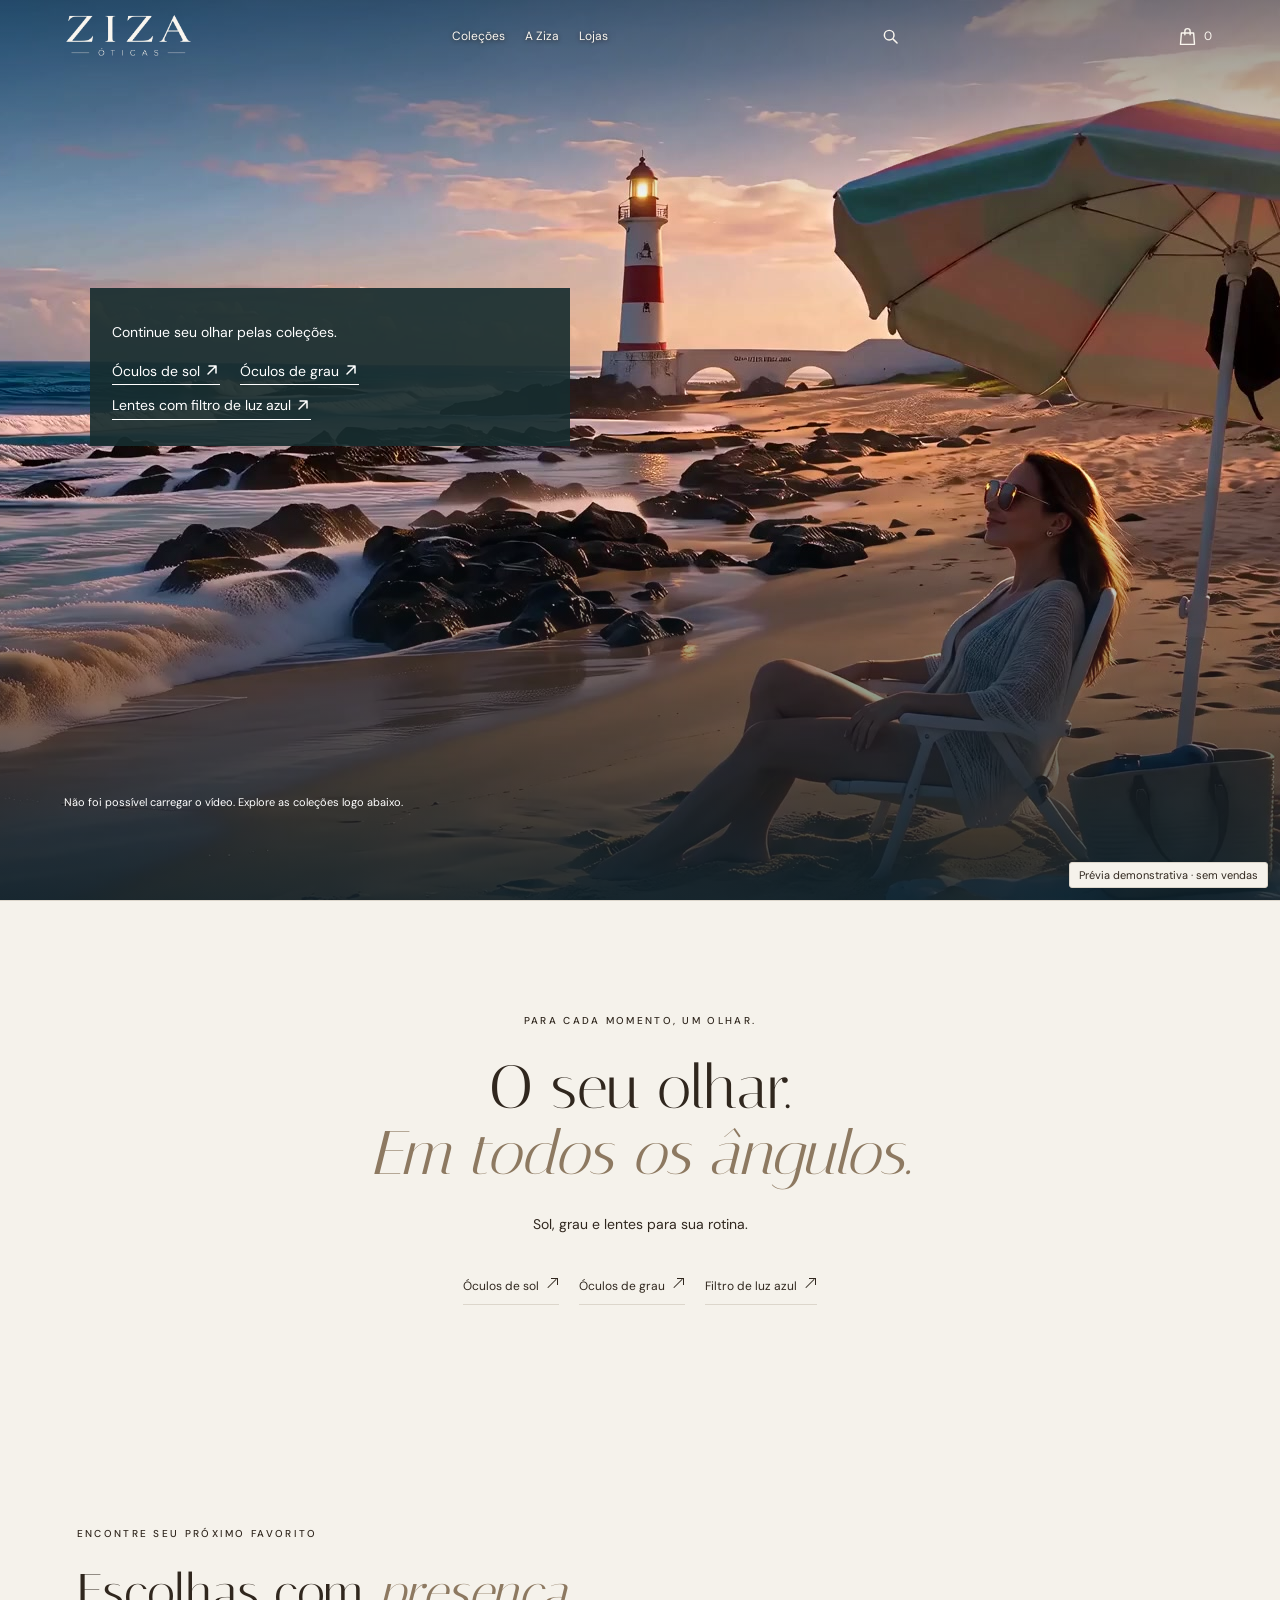
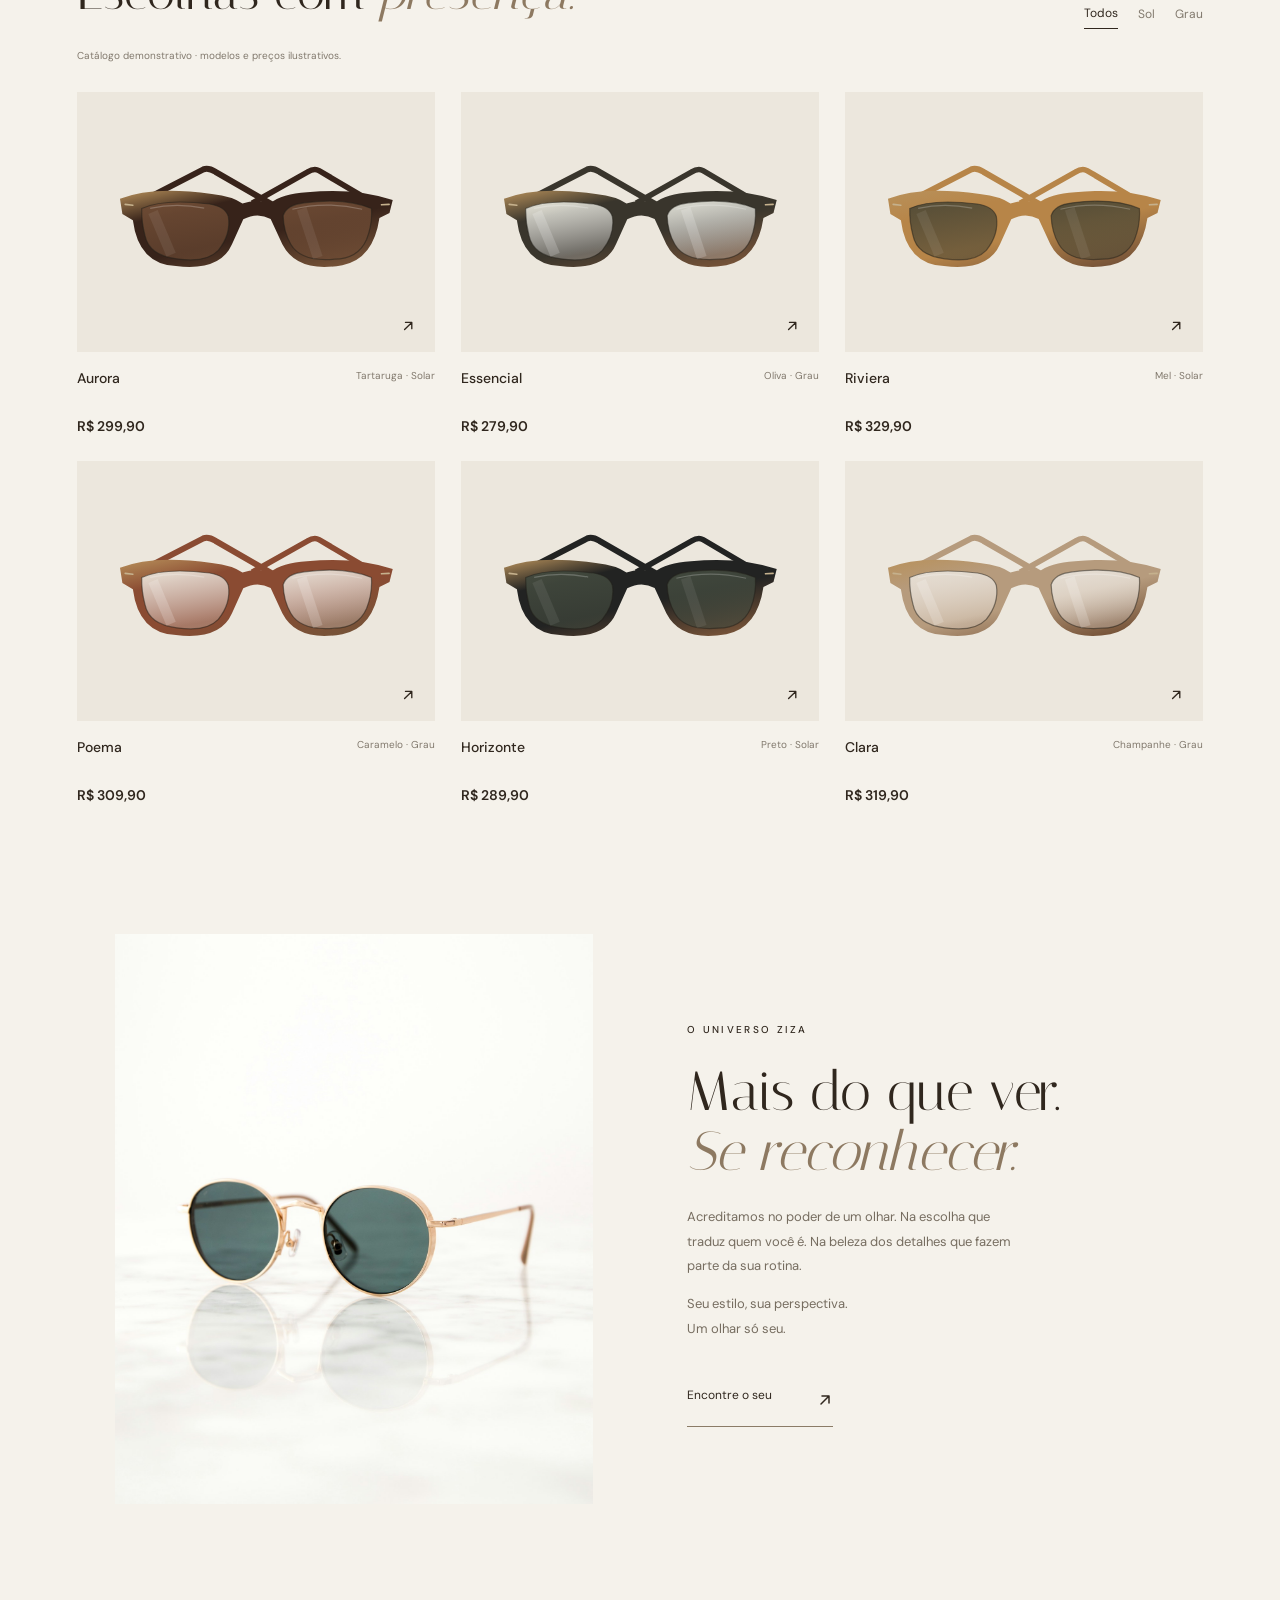
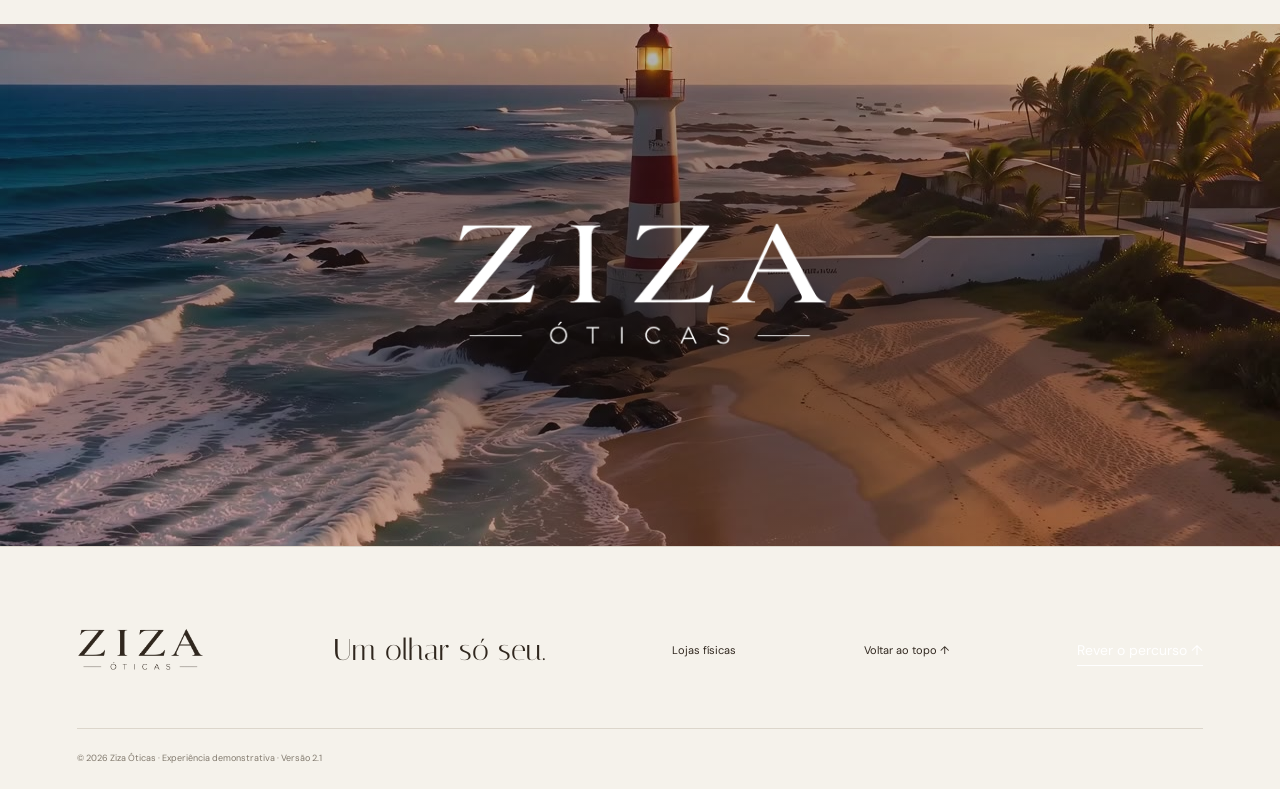
==== commit 5ab7fb15: "Version 2.1: add Ziza brand closing film" ====
--- a/index.html
+++ b/index.html
@@ -1,6 +1,11 @@
-<!doctype html><html lang="pt-BR"><head><meta charset="utf-8"><meta name="viewport" content="width=device-width, initial-scale=1"><title>ZIZA Óticas — Um novo olhar.</title><meta name="description" content="Explore o universo Ziza: óculos de sol e de grau em uma experiência feita para o seu olhar."><link rel="preconnect" href="https://fonts.googleapis.com"><link href="https://fonts.googleapis.com/css2?family=DM+Sans:wght@400;500;600&family=Italiana&display=swap" rel="stylesheet"><link rel="stylesheet" href="style.css"><link rel="stylesheet" href="film.css?v=interacao1"><link rel="stylesheet" href="brand.css"><link rel="stylesheet" href="store.css"></head><body>
+<!doctype html><html lang="pt-BR"><head><meta charset="utf-8"><meta name="viewport" content="width=device-width, initial-scale=1"><title>ZIZA Óticas — Um novo olhar.</title><meta name="description" content="Explore o universo Ziza: óculos de sol e de grau em uma experiência feita para o seu olhar."><link rel="preconnect" href="https://fonts.googleapis.com"><link href="https://fonts.googleapis.com/css2?family=DM+Sans:wght@400;500;600&family=Italiana&display=swap" rel="stylesheet"><link rel="stylesheet" href="style.css"><link rel="stylesheet" href="film.css?v=interacao1"><link rel="stylesheet" href="brand.css"><link rel="stylesheet" href="store.css"><link rel="stylesheet" href="brand-closer.css"></head><body>
 <header class="store-header home-header"><a class="brand" href="index.html" aria-label="Ziza Óticas, início"><img class="brand-reference" src="assets/ziza-wordmark.png" alt="Ziza Óticas"></a><nav><a href="#catalogo">Coleções</a><a href="#essencia">A Ziza</a><a href="lojas.html">Lojas</a></nav><button class="home-search" type="button" aria-label="Pesquisar no catálogo" aria-haspopup="dialog"><svg viewBox="0 0 24 24" width="21" height="21" fill="none" stroke="currentColor" stroke-width="1.7" stroke-linecap="round" aria-hidden="true"><circle cx="10.5" cy="10.5" r="5.5"/><path d="m15 15 4.5 4.5"/></svg></button><div class="store-actions"><button type="button" data-store-bag aria-label="Abrir sacola"><svg viewBox="0 0 24 24" fill="none" stroke="currentColor" stroke-width="1.6" stroke-linecap="round" stroke-linejoin="round" aria-hidden="true"><path d="M5 8h14l1 13H4L5 8Z"/><path d="M9 10V6a3 3 0 0 1 6 0v4"/></svg><span id="store-count">0</span></button></div></header>
 <main><section class="cinema" id="inicio" aria-label="Um olhar de Itapuã"><div class="stage"><video id="film" muted playsinline preload="auto" poster="assets/beach-poster.jpg" aria-label="Vídeo de Itapuã, da praia ao escritório. "></video><div class="film-opening" aria-hidden="true"><img src="assets/beach-poster.jpg" alt=""><video id="film-intro" muted loop playsinline preload="none" tabindex="-1"></video></div><button class="film-sound" type="button" aria-pressed="false" aria-label="Ativar som do vídeo" hidden><svg viewBox="0 0 24 24" width="22" height="22" fill="none" stroke="currentColor" stroke-width="1.7" stroke-linecap="round" stroke-linejoin="round" aria-hidden="true" focusable="false"><path d="M11 5 6 9H3v6h3l5 4V5Z"/><path class="sound-waves" d="M15 9a4.3 4.3 0 0 1 0 6m3-9a8.5 8.5 0 0 1 0 12"/><path class="sound-muted" d="m15 9 6 6m0-6-6 6"/></svg></button><button class="film-play" type="button" hidden>Reproduzir vídeo</button><div class="film-title"><p class="eyebrow">ZIZA ÓTICAS · UM OLHAR SÓ SEU</p><h1><span class="film-line">O mundo.</span> <em class="film-line film-line-second">Outro olhar.</em></h1><p>Da luz do sol aos seus dias de trabalho.<br><span class="film-scroll-copy">Role para descobrir.</span></p><button class="film-start" type="button">Explorar o filme <span aria-hidden="true">↓</span></button></div><div class="film-panels"><div class="film-panel-track"><a class="film-offer" data-scene="solar" aria-hidden="true" inert href="solares.html"><p class="eyebrow">ÓCULOS DE SOL</p><h2><span class="film-line">Seu estilo.</span><br><em class="film-line film-line-second">Sob o sol.</em></h2><p>Encontre os óculos de sol que acompanham o seu olhar.</p><span class="film-cta catalog-pill"><span class="film-cta-label">Óculos de sol</span></span></a><a class="film-offer" data-scene="grau" aria-hidden="true" inert href="grau.html"><p class="eyebrow">ÓCULOS DE GRAU</p><h2><span class="film-line">Um novo olhar.</span><br><em class="film-line film-line-second">Todos os dias.</em></h2><p>Descubra a armação que combina com você.</p><span class="film-cta catalog-pill"><span class="film-cta-label">Óculos de grau</span></span></a><a class="film-offer" data-scene="azul" aria-hidden="true" inert href="luz-azul.html"><p class="eyebrow">LENTES COM FILTRO DE LUZ AZUL</p><h2><span class="film-line">Seu olhar.</span><br><em class="film-line film-line-second">Na rotina digital.</em></h2><p>Conheça as opções de lentes com filtro de luz azul.</p><span class="film-cta catalog-pill"><span class="film-cta-label">Lentes com filtro de luz azul</span></span></a></div><div class="film-picker" role="group" aria-label="Escolher cena"><button type="button" aria-label="Óculos de sol" aria-pressed="true"></button><button type="button" aria-label="Óculos de grau" aria-pressed="false"></button><button type="button" aria-label="Lentes com filtro de luz azul" aria-pressed="false"></button><button type="button" class="film-resume" hidden>Continuar vídeo</button></div></div><div class="film-bottom"><span>ITAPUÃ, SALVADOR<br>UM OLHAR SÓ SEU</span><span class="scroll-prompt"><span class="film-instruction">Role para explorar</span> <span aria-hidden="true">↓</span></span><span id="scene-counter">ITAPUÃ · SALVADOR</span></div><div class="film-progress" aria-hidden="true"><span></span></div><p class="film-status" role="status">Carregando um novo olhar…</p><div class="film-error" hidden><p>Continue seu olhar pelas coleções.</p><a href="solares.html">Óculos de sol <svg class="ziza-arrow" aria-hidden="true" focusable="false" viewBox="0 0 16 16" width="16" height="16" fill="none" stroke="currentColor" stroke-width="1.5" stroke-linecap="round" stroke-linejoin="round"><path d="M4 12 12 4M5 4h7v7"/></svg></a><a href="grau.html">Óculos de grau <svg class="ziza-arrow" aria-hidden="true" focusable="false" viewBox="0 0 16 16" width="16" height="16" fill="none" stroke="currentColor" stroke-width="1.5" stroke-linecap="round" stroke-linejoin="round"><path d="M4 12 12 4M5 4h7v7"/></svg></a><a href="luz-azul.html">Lentes com filtro de luz azul <svg class="ziza-arrow" aria-hidden="true" focusable="false" viewBox="0 0 16 16" width="16" height="16" fill="none" stroke="currentColor" stroke-width="1.5" stroke-linecap="round" stroke-linejoin="round"><path d="M4 12 12 4M5 4h7v7"/></svg></a></div></div></section><section class="intro" id="colecoes"><p class="eyebrow">PARA CADA MOMENTO, UM OLHAR.</p><h2>O seu olhar.<br><em>Em todos os ângulos.</em></h2><p>Sol, grau e lentes para sua rotina.</p><div class="film-access"><a href="solares.html">Óculos de sol <span class="catalog-arrow" aria-hidden="true"></span></a><a href="grau.html">Óculos de grau <span class="catalog-arrow" aria-hidden="true"></span></a><a href="luz-azul.html">Filtro de luz azul <span class="catalog-arrow" aria-hidden="true"></span></a></div></section><section class="catalog" id="catalogo"><div class="catalog-heading"><div><p class="eyebrow">ENCONTRE SEU PRÓXIMO FAVORITO</p><h2>Escolhas com <em>presença.</em></h2></div><div class="filters" role="group" aria-label="Filtrar coleção"><button class="active" data-category="todos">Todos</button><button data-category="sol">Sol</button><button data-category="grau">Grau</button></div></div><p class="demo-note">Catálogo demonstrativo · modelos e preços ilustrativos.</p><div class="products" id="products"></div></section>
 <section class="essence" id="essencia"><div class="photo"><img src="assets/eyewear.jpg" alt="Óculos sobre uma superfície clara, com luz e sombras naturais" loading="lazy"></div><div><p class="eyebrow">O UNIVERSO ZIZA</p><h2>Mais do que ver.<br><em>Se reconhecer.</em></h2><p>Acreditamos no poder de um olhar. Na escolha que traduz quem você é. Na beleza dos detalhes que fazem parte da sua rotina.</p><p>Seu estilo, sua perspectiva.<br>Um olhar só seu.</p><a class="text-link" href="#catalogo">Encontre o seu <span><svg class="ziza-arrow" aria-hidden="true" focusable="false" viewBox="0 0 16 16" width="16" height="16" fill="none" stroke="currentColor" stroke-width="1.5" stroke-linecap="round" stroke-linejoin="round"><path d="M4 12 12 4M5 4h7v7"/></svg></span></a></div></section>
-</main><footer><a class="brand" href="index.html" aria-label="Ziza Óticas, início"><img class="brand-reference" src="assets/ziza-wordmark.png" alt="Ziza Óticas"></a><p>Um olhar só seu.</p><a href="lojas.html">Lojas físicas</a><a href="#inicio">Voltar ao topo ↑</a><button class="film-replay">Rever o percurso ↑</button><small>© <span id="year"></span> Ziza Óticas · Experiência demonstrativa · Versão 2.0</small><div class="preview-label">Prévia demonstrativa · sem vendas</div></footer>
-<dialog class="home-search-dialog" id="home-search" aria-labelledby="home-search-title"><form method="dialog"><button type="submit" class="close" aria-label="Fechar pesquisa">×</button></form><h2 id="home-search-title">Pesquisar</h2><label for="home-search-query">Modelo ou categoria</label><input type="search" id="home-search-query" autocomplete="off"><p role="status"></p><ul aria-label="Resultados da pesquisa"></ul></dialog><div class="toast" role="status"></div><script src="store.js?v=interacao1"></script><script src="app.js"></script><script type="application/json" id="film-config">{"src":"assets/film.mp4","srcMobile":"assets/film-mobile.mp4","poster":"assets/beach-poster.jpg","hasAudio":true,"intro":{"src":"assets/beach.mp4","srcMobile":"assets/beach-mobile.mp4","hasAudio":true},"cues":[{"id":"solar","start":0,"end":1},{"id":"grau","start":10.5,"end":12.6},{"id":"azul","start":13.5,"end":15.033333}]}</script><script type="module" src="film.js?v=interacao1"></script></body></html>
+
+<section class="brand-closer" aria-label="Ziza Óticas em Itapuã">
+  <video muted playsinline preload="none" poster="assets/ziza-fechamento.jpg" data-src="assets/ziza-fechamento.mp4" aria-hidden="true"></video>
+  <img src="assets/ziza-wordmark.png" alt="Ziza Óticas" width="810" height="280" loading="lazy">
+</section>
+</main><footer><a class="brand" href="index.html" aria-label="Ziza Óticas, início"><img class="brand-reference" src="assets/ziza-wordmark.png" alt="Ziza Óticas"></a><p>Um olhar só seu.</p><a href="lojas.html">Lojas físicas</a><a href="#inicio">Voltar ao topo ↑</a><button class="film-replay">Rever o percurso ↑</button><small>© <span id="year"></span> Ziza Óticas · Experiência demonstrativa · Versão 2.1</small><div class="preview-label">Prévia demonstrativa · sem vendas</div></footer>
+<dialog class="home-search-dialog" id="home-search" aria-labelledby="home-search-title"><form method="dialog"><button type="submit" class="close" aria-label="Fechar pesquisa">×</button></form><h2 id="home-search-title">Pesquisar</h2><label for="home-search-query">Modelo ou categoria</label><input type="search" id="home-search-query" autocomplete="off"><p role="status"></p><ul aria-label="Resultados da pesquisa"></ul></dialog><div class="toast" role="status"></div><script src="store.js?v=interacao1"></script><script src="app.js"></script><script type="application/json" id="film-config">{"src":"assets/film.mp4","srcMobile":"assets/film-mobile.mp4","poster":"assets/beach-poster.jpg","hasAudio":true,"intro":{"src":"assets/beach.mp4","srcMobile":"assets/beach-mobile.mp4","hasAudio":true},"cues":[{"id":"solar","start":0,"end":1},{"id":"grau","start":10.5,"end":12.6},{"id":"azul","start":13.5,"end":15.033333}]}</script><script type="module" src="film.js?v=interacao1"></script><script type="module" src="brand-closer.js"></script></body></html>
--- a/brand-closer.css
+++ b/brand-closer.css
@@ -0,0 +1,36 @@
+.brand-closer {
+  position: relative;
+  isolation: isolate;
+  display: grid;
+  place-items: center;
+  min-height: clamp(300px, 58svh, 620px);
+  overflow: hidden;
+  background: #30271e url("assets/ziza-fechamento.jpg") 52% center / cover;
+}
+.brand-closer video,
+.brand-closer::before {
+  position: absolute;
+  inset: 0;
+  width: 100%;
+  height: 100%;
+  z-index: -2;
+}
+.brand-closer video { object-fit: cover; object-position: 52% center; }
+.brand-closer::before {
+  z-index: -1;
+  content: '';
+  background: radial-gradient(ellipse at center, #1d1512a8, #1d15123d 80%);
+}
+.brand-closer img {
+  width: clamp(180px, 32vw, 380px);
+  height: auto;
+  filter: brightness(0) invert(1);
+}
+@media (prefers-reduced-motion: no-preference) {
+  .brand-closer.awaiting-brand img { opacity: 0; }
+  .brand-closer.reveal-brand img { animation: closer-brand-in 1.25s ease-out both; }
+}
+@keyframes closer-brand-in {
+  from { opacity: 0; transform: translateY(8px); }
+  to { opacity: 1; transform: translateY(0); }
+}
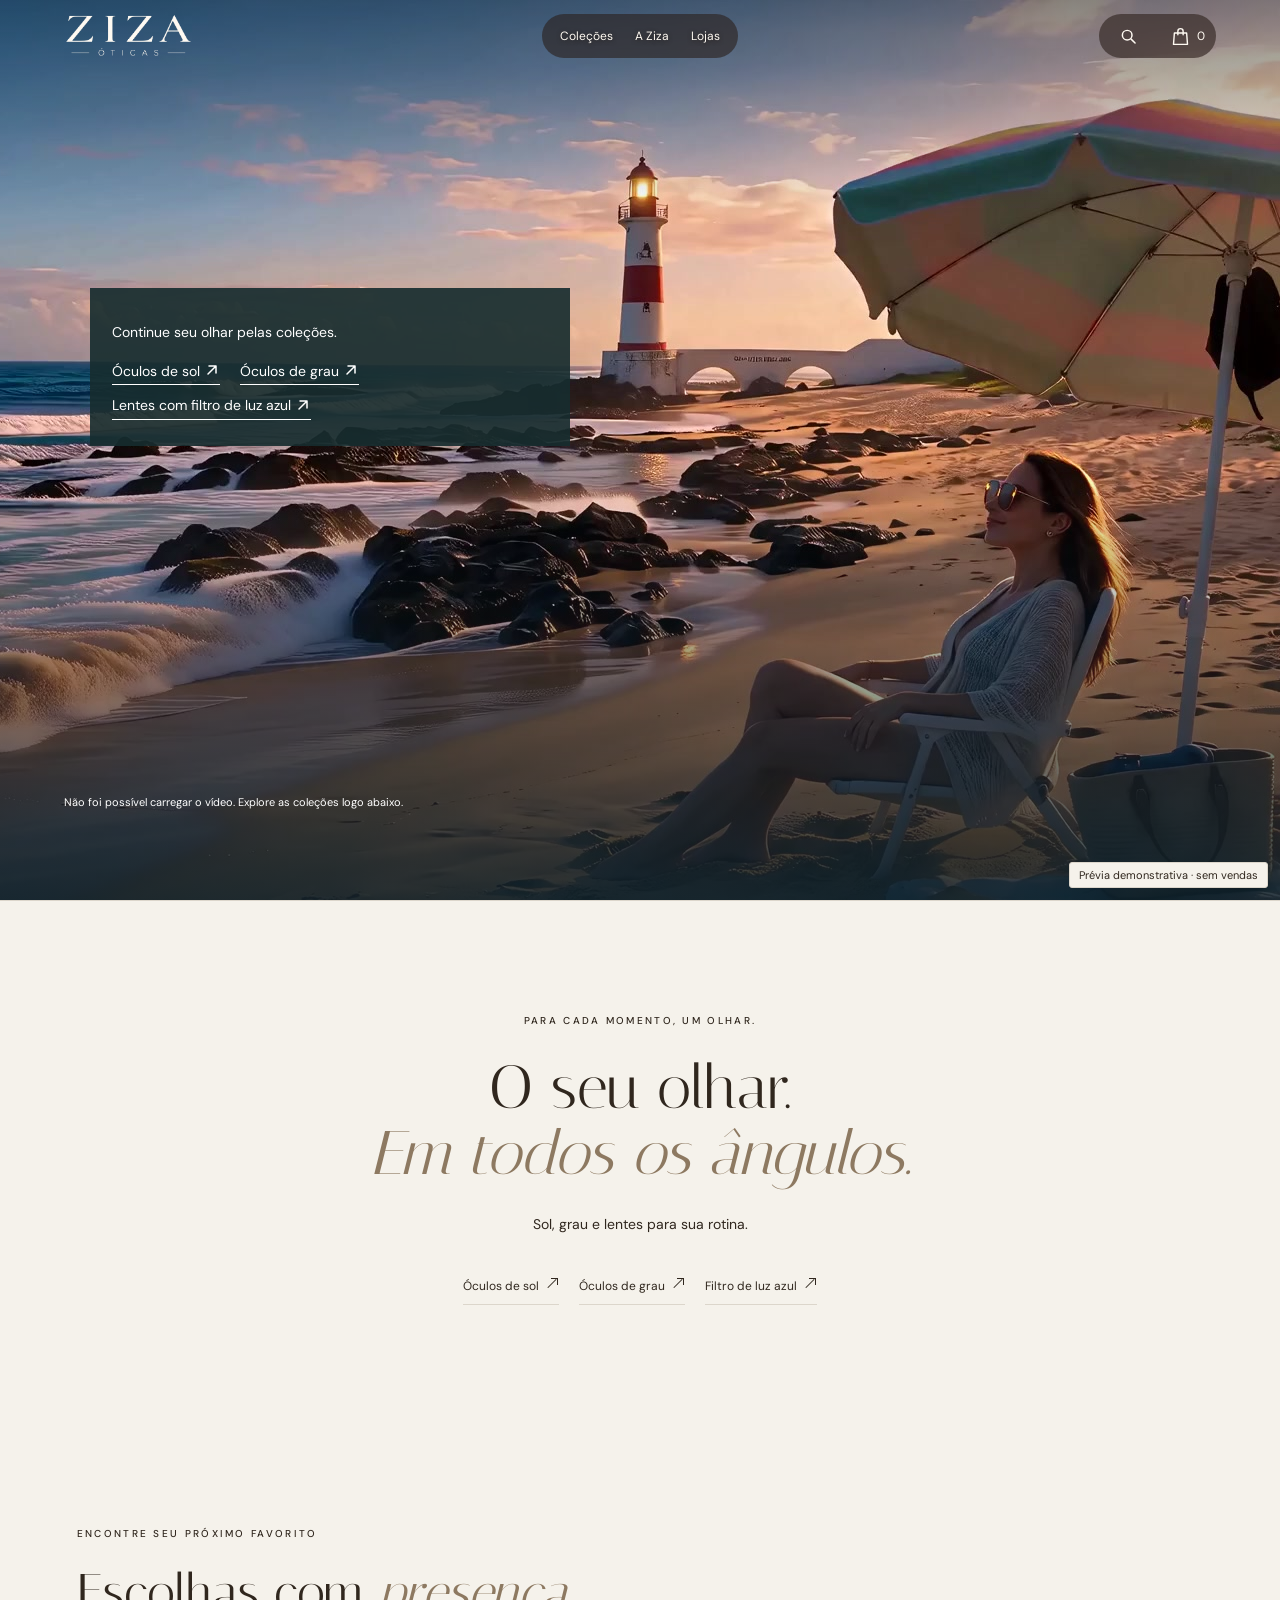
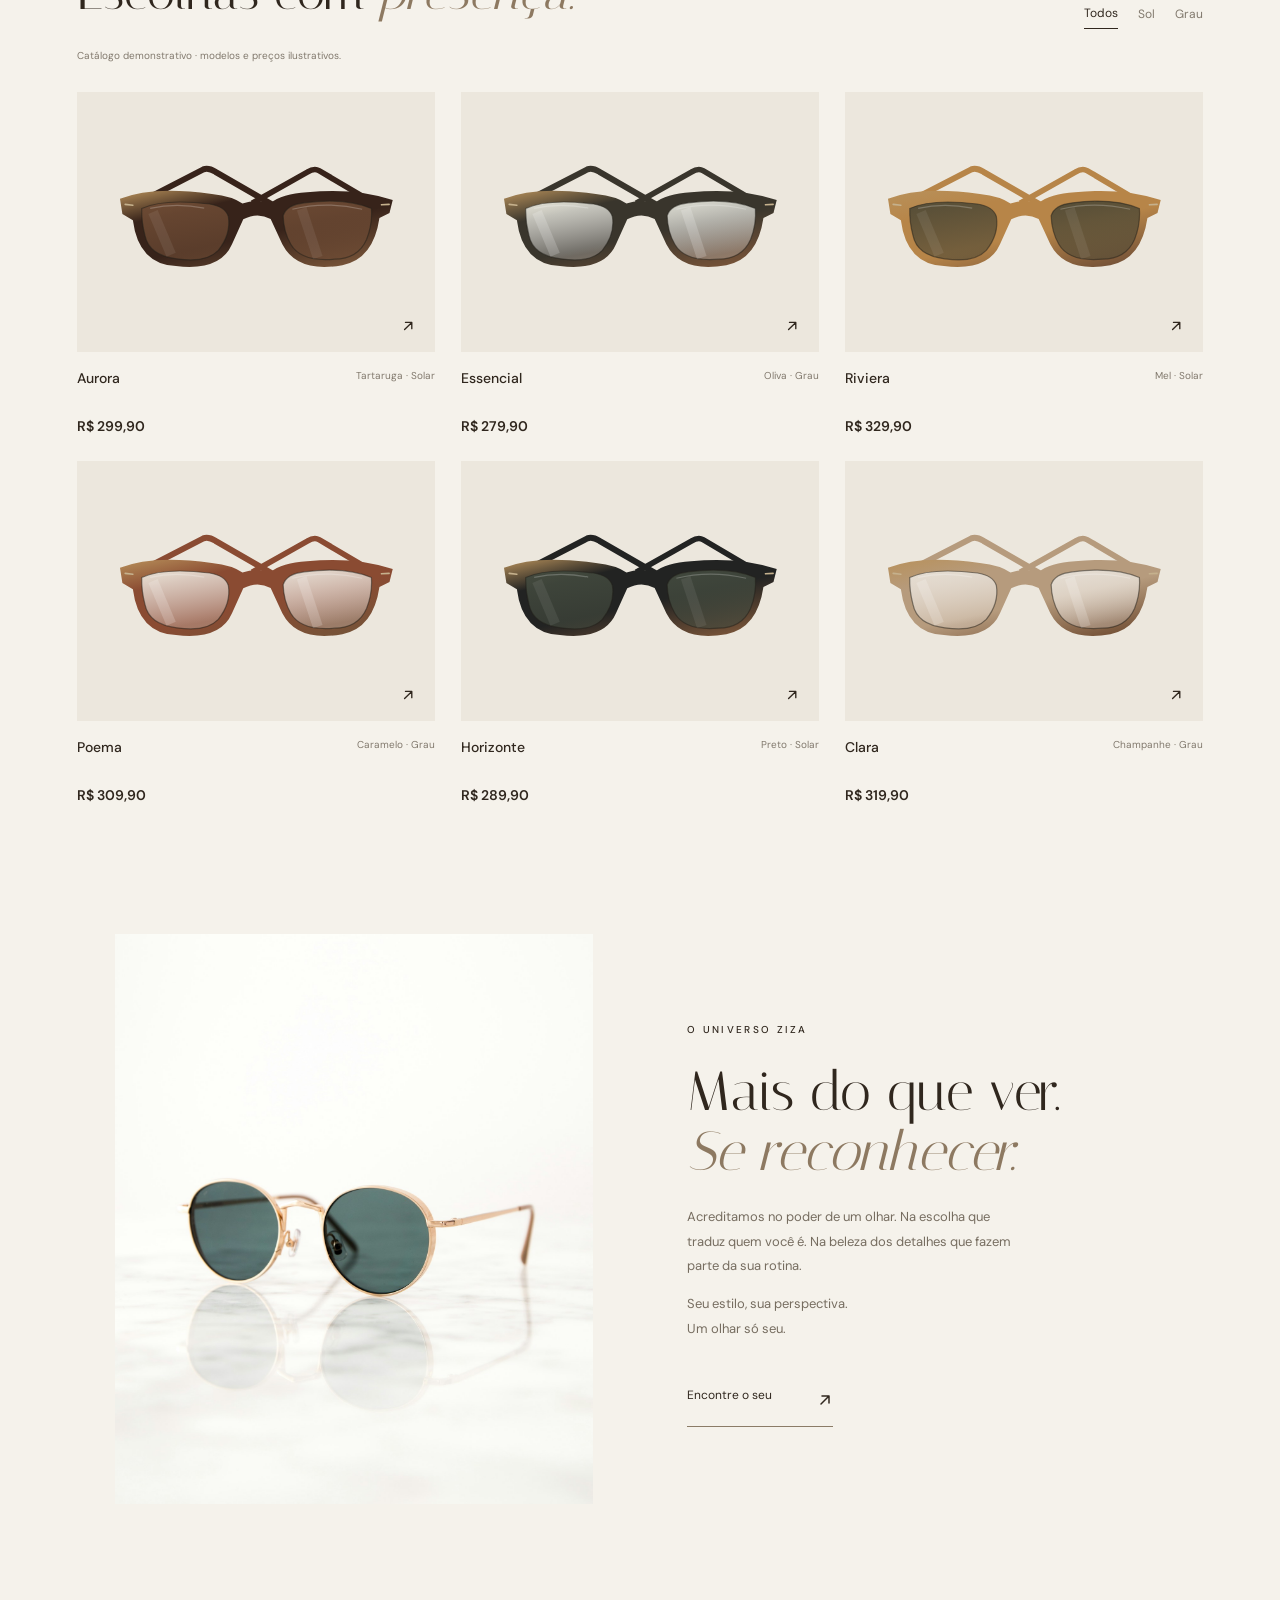
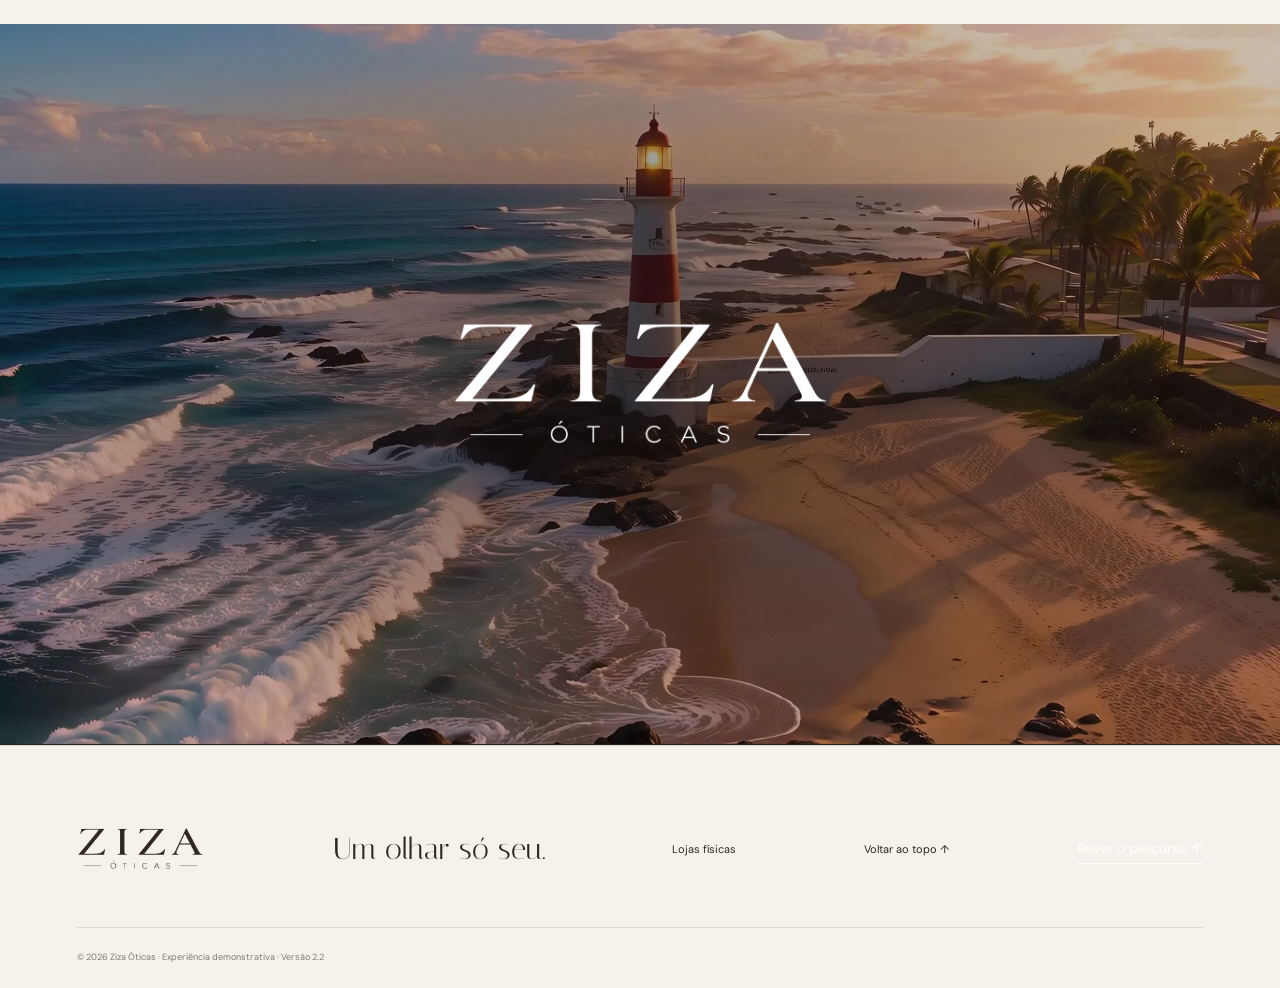
==== commit b3abdde8: "Version 2.2: integrate search and refine the Ziza closing film" ====
--- a/index.html
+++ b/index.html
@@ -1,11 +1,11 @@
-<!doctype html><html lang="pt-BR"><head><meta charset="utf-8"><meta name="viewport" content="width=device-width, initial-scale=1"><title>ZIZA Óticas — Um novo olhar.</title><meta name="description" content="Explore o universo Ziza: óculos de sol e de grau em uma experiência feita para o seu olhar."><link rel="preconnect" href="https://fonts.googleapis.com"><link href="https://fonts.googleapis.com/css2?family=DM+Sans:wght@400;500;600&family=Italiana&display=swap" rel="stylesheet"><link rel="stylesheet" href="style.css"><link rel="stylesheet" href="film.css?v=interacao1"><link rel="stylesheet" href="brand.css"><link rel="stylesheet" href="store.css"><link rel="stylesheet" href="brand-closer.css"></head><body>
-<header class="store-header home-header"><a class="brand" href="index.html" aria-label="Ziza Óticas, início"><img class="brand-reference" src="assets/ziza-wordmark.png" alt="Ziza Óticas"></a><nav><a href="#catalogo">Coleções</a><a href="#essencia">A Ziza</a><a href="lojas.html">Lojas</a></nav><button class="home-search" type="button" aria-label="Pesquisar no catálogo" aria-haspopup="dialog"><svg viewBox="0 0 24 24" width="21" height="21" fill="none" stroke="currentColor" stroke-width="1.7" stroke-linecap="round" aria-hidden="true"><circle cx="10.5" cy="10.5" r="5.5"/><path d="m15 15 4.5 4.5"/></svg></button><div class="store-actions"><button type="button" data-store-bag aria-label="Abrir sacola"><svg viewBox="0 0 24 24" fill="none" stroke="currentColor" stroke-width="1.6" stroke-linecap="round" stroke-linejoin="round" aria-hidden="true"><path d="M5 8h14l1 13H4L5 8Z"/><path d="M9 10V6a3 3 0 0 1 6 0v4"/></svg><span id="store-count">0</span></button></div></header>
+<!doctype html><html lang="pt-BR"><head><meta charset="utf-8"><meta name="viewport" content="width=device-width, initial-scale=1"><title>ZIZA Óticas — Um novo olhar.</title><meta name="description" content="Explore o universo Ziza: óculos de sol e de grau em uma experiência feita para o seu olhar."><link rel="preconnect" href="https://fonts.googleapis.com"><link href="https://fonts.googleapis.com/css2?family=DM+Sans:wght@400;500;600&family=Italiana&display=swap" rel="stylesheet"><link rel="stylesheet" href="style.css"><link rel="stylesheet" href="film.css?v=header22"><link rel="stylesheet" href="brand.css"><link rel="stylesheet" href="store.css"><link rel="stylesheet" href="brand-closer.css?v=next"><link rel="stylesheet" href="home-header.css"></head><body>
+<header class="store-header home-header"><a class="brand" href="index.html" aria-label="Ziza Óticas, início"><img class="brand-reference" src="assets/ziza-wordmark.png" alt="Ziza Óticas"></a><nav><a href="#catalogo">Coleções</a><a href="#essencia">A Ziza</a><a href="lojas.html">Lojas</a></nav><div class="store-actions"><div class="search-anchor"><button class="home-search" type="button" aria-label="Pesquisar no catálogo" aria-controls="home-search" aria-expanded="false"><svg viewBox="0 0 24 24" width="21" height="21" fill="none" stroke="currentColor" stroke-width="1.7" stroke-linecap="round" aria-hidden="true"><circle cx="10.5" cy="10.5" r="5.5"/><path d="m15 15 4.5 4.5"/></svg></button></div><button type="button" data-store-bag aria-label="Abrir sacola"><svg viewBox="0 0 24 24" fill="none" stroke="currentColor" stroke-width="1.6" stroke-linecap="round" stroke-linejoin="round" aria-hidden="true"><path d="M5 8h14l1 13H4L5 8Z"/><path d="M9 10V6a3 3 0 0 1 6 0v4"/></svg><span id="store-count">0</span></button></div><div class="home-search-box" id="home-search" hidden><input type="search" aria-label="Modelo ou categoria" placeholder="Modelo ou categoria" autocomplete="off"><div class="home-search-results" hidden><ul aria-label="Resultados da pesquisa"></ul><p role="status"></p></div></div></header>
 <main><section class="cinema" id="inicio" aria-label="Um olhar de Itapuã"><div class="stage"><video id="film" muted playsinline preload="auto" poster="assets/beach-poster.jpg" aria-label="Vídeo de Itapuã, da praia ao escritório. "></video><div class="film-opening" aria-hidden="true"><img src="assets/beach-poster.jpg" alt=""><video id="film-intro" muted loop playsinline preload="none" tabindex="-1"></video></div><button class="film-sound" type="button" aria-pressed="false" aria-label="Ativar som do vídeo" hidden><svg viewBox="0 0 24 24" width="22" height="22" fill="none" stroke="currentColor" stroke-width="1.7" stroke-linecap="round" stroke-linejoin="round" aria-hidden="true" focusable="false"><path d="M11 5 6 9H3v6h3l5 4V5Z"/><path class="sound-waves" d="M15 9a4.3 4.3 0 0 1 0 6m3-9a8.5 8.5 0 0 1 0 12"/><path class="sound-muted" d="m15 9 6 6m0-6-6 6"/></svg></button><button class="film-play" type="button" hidden>Reproduzir vídeo</button><div class="film-title"><p class="eyebrow">ZIZA ÓTICAS · UM OLHAR SÓ SEU</p><h1><span class="film-line">O mundo.</span> <em class="film-line film-line-second">Outro olhar.</em></h1><p>Da luz do sol aos seus dias de trabalho.<br><span class="film-scroll-copy">Role para descobrir.</span></p><button class="film-start" type="button">Explorar o filme <span aria-hidden="true">↓</span></button></div><div class="film-panels"><div class="film-panel-track"><a class="film-offer" data-scene="solar" aria-hidden="true" inert href="solares.html"><p class="eyebrow">ÓCULOS DE SOL</p><h2><span class="film-line">Seu estilo.</span><br><em class="film-line film-line-second">Sob o sol.</em></h2><p>Encontre os óculos de sol que acompanham o seu olhar.</p><span class="film-cta catalog-pill"><span class="film-cta-label">Óculos de sol</span></span></a><a class="film-offer" data-scene="grau" aria-hidden="true" inert href="grau.html"><p class="eyebrow">ÓCULOS DE GRAU</p><h2><span class="film-line">Um novo olhar.</span><br><em class="film-line film-line-second">Todos os dias.</em></h2><p>Descubra a armação que combina com você.</p><span class="film-cta catalog-pill"><span class="film-cta-label">Óculos de grau</span></span></a><a class="film-offer" data-scene="azul" aria-hidden="true" inert href="luz-azul.html"><p class="eyebrow">LENTES COM FILTRO DE LUZ AZUL</p><h2><span class="film-line">Seu olhar.</span><br><em class="film-line film-line-second">Na rotina digital.</em></h2><p>Conheça as opções de lentes com filtro de luz azul.</p><span class="film-cta catalog-pill"><span class="film-cta-label">Lentes com filtro de luz azul</span></span></a></div><div class="film-picker" role="group" aria-label="Escolher cena"><button type="button" aria-label="Óculos de sol" aria-pressed="true"></button><button type="button" aria-label="Óculos de grau" aria-pressed="false"></button><button type="button" aria-label="Lentes com filtro de luz azul" aria-pressed="false"></button><button type="button" class="film-resume" hidden>Continuar vídeo</button></div></div><div class="film-bottom"><span>ITAPUÃ, SALVADOR<br>UM OLHAR SÓ SEU</span><span class="scroll-prompt"><span class="film-instruction">Role para explorar</span> <span aria-hidden="true">↓</span></span><span id="scene-counter">ITAPUÃ · SALVADOR</span></div><div class="film-progress" aria-hidden="true"><span></span></div><p class="film-status" role="status">Carregando um novo olhar…</p><div class="film-error" hidden><p>Continue seu olhar pelas coleções.</p><a href="solares.html">Óculos de sol <svg class="ziza-arrow" aria-hidden="true" focusable="false" viewBox="0 0 16 16" width="16" height="16" fill="none" stroke="currentColor" stroke-width="1.5" stroke-linecap="round" stroke-linejoin="round"><path d="M4 12 12 4M5 4h7v7"/></svg></a><a href="grau.html">Óculos de grau <svg class="ziza-arrow" aria-hidden="true" focusable="false" viewBox="0 0 16 16" width="16" height="16" fill="none" stroke="currentColor" stroke-width="1.5" stroke-linecap="round" stroke-linejoin="round"><path d="M4 12 12 4M5 4h7v7"/></svg></a><a href="luz-azul.html">Lentes com filtro de luz azul <svg class="ziza-arrow" aria-hidden="true" focusable="false" viewBox="0 0 16 16" width="16" height="16" fill="none" stroke="currentColor" stroke-width="1.5" stroke-linecap="round" stroke-linejoin="round"><path d="M4 12 12 4M5 4h7v7"/></svg></a></div></div></section><section class="intro" id="colecoes"><p class="eyebrow">PARA CADA MOMENTO, UM OLHAR.</p><h2>O seu olhar.<br><em>Em todos os ângulos.</em></h2><p>Sol, grau e lentes para sua rotina.</p><div class="film-access"><a href="solares.html">Óculos de sol <span class="catalog-arrow" aria-hidden="true"></span></a><a href="grau.html">Óculos de grau <span class="catalog-arrow" aria-hidden="true"></span></a><a href="luz-azul.html">Filtro de luz azul <span class="catalog-arrow" aria-hidden="true"></span></a></div></section><section class="catalog" id="catalogo"><div class="catalog-heading"><div><p class="eyebrow">ENCONTRE SEU PRÓXIMO FAVORITO</p><h2>Escolhas com <em>presença.</em></h2></div><div class="filters" role="group" aria-label="Filtrar coleção"><button class="active" data-category="todos">Todos</button><button data-category="sol">Sol</button><button data-category="grau">Grau</button></div></div><p class="demo-note">Catálogo demonstrativo · modelos e preços ilustrativos.</p><div class="products" id="products"></div></section>
 <section class="essence" id="essencia"><div class="photo"><img src="assets/eyewear.jpg" alt="Óculos sobre uma superfície clara, com luz e sombras naturais" loading="lazy"></div><div><p class="eyebrow">O UNIVERSO ZIZA</p><h2>Mais do que ver.<br><em>Se reconhecer.</em></h2><p>Acreditamos no poder de um olhar. Na escolha que traduz quem você é. Na beleza dos detalhes que fazem parte da sua rotina.</p><p>Seu estilo, sua perspectiva.<br>Um olhar só seu.</p><a class="text-link" href="#catalogo">Encontre o seu <span><svg class="ziza-arrow" aria-hidden="true" focusable="false" viewBox="0 0 16 16" width="16" height="16" fill="none" stroke="currentColor" stroke-width="1.5" stroke-linecap="round" stroke-linejoin="round"><path d="M4 12 12 4M5 4h7v7"/></svg></span></a></div></section>
 
 <section class="brand-closer" aria-label="Ziza Óticas em Itapuã">
   <video muted playsinline preload="none" poster="assets/ziza-fechamento.jpg" data-src="assets/ziza-fechamento.mp4" aria-hidden="true"></video>
-  <img src="assets/ziza-wordmark.png" alt="Ziza Óticas" width="810" height="280" loading="lazy">
+  <div class="closer-wordmark" role="img" aria-label="Ziza Óticas"><span aria-hidden="true" style="--top:0%;--left:0%;--right:77%;--bottom:32%;--step:0"></span><span aria-hidden="true" style="--top:0%;--left:30%;--right:59%;--bottom:32%;--step:1"></span><span aria-hidden="true" style="--top:0%;--left:47%;--right:30%;--bottom:32%;--step:2"></span><span aria-hidden="true" style="--top:0%;--left:73%;--right:0%;--bottom:32%;--step:3"></span><span aria-hidden="true" style="--top:76%;--left:25%;--right:68%;--bottom:0%;--step:4"></span><span aria-hidden="true" style="--top:76%;--left:35%;--right:58%;--bottom:0%;--step:5"></span><span aria-hidden="true" style="--top:76%;--left:43%;--right:53%;--bottom:0%;--step:6"></span><span aria-hidden="true" style="--top:76%;--left:50%;--right:43%;--bottom:0%;--step:7"></span><span aria-hidden="true" style="--top:76%;--left:59%;--right:35%;--bottom:0%;--step:8"></span><span aria-hidden="true" style="--top:76%;--left:69%;--right:25%;--bottom:0%;--step:9"></span><span aria-hidden="true" style="--top:77%;--left:4%;--right:80%;--bottom:0%;--step:10"></span><span aria-hidden="true" style="--top:77%;--left:80%;--right:4%;--bottom:0%;--step:10"></span></div>
 </section>
-</main><footer><a class="brand" href="index.html" aria-label="Ziza Óticas, início"><img class="brand-reference" src="assets/ziza-wordmark.png" alt="Ziza Óticas"></a><p>Um olhar só seu.</p><a href="lojas.html">Lojas físicas</a><a href="#inicio">Voltar ao topo ↑</a><button class="film-replay">Rever o percurso ↑</button><small>© <span id="year"></span> Ziza Óticas · Experiência demonstrativa · Versão 2.1</small><div class="preview-label">Prévia demonstrativa · sem vendas</div></footer>
-<dialog class="home-search-dialog" id="home-search" aria-labelledby="home-search-title"><form method="dialog"><button type="submit" class="close" aria-label="Fechar pesquisa">×</button></form><h2 id="home-search-title">Pesquisar</h2><label for="home-search-query">Modelo ou categoria</label><input type="search" id="home-search-query" autocomplete="off"><p role="status"></p><ul aria-label="Resultados da pesquisa"></ul></dialog><div class="toast" role="status"></div><script src="store.js?v=interacao1"></script><script src="app.js"></script><script type="application/json" id="film-config">{"src":"assets/film.mp4","srcMobile":"assets/film-mobile.mp4","poster":"assets/beach-poster.jpg","hasAudio":true,"intro":{"src":"assets/beach.mp4","srcMobile":"assets/beach-mobile.mp4","hasAudio":true},"cues":[{"id":"solar","start":0,"end":1},{"id":"grau","start":10.5,"end":12.6},{"id":"azul","start":13.5,"end":15.033333}]}</script><script type="module" src="film.js?v=interacao1"></script><script type="module" src="brand-closer.js"></script></body></html>
+</main><footer><a class="brand" href="index.html" aria-label="Ziza Óticas, início"><img class="brand-reference" src="assets/ziza-wordmark.png" alt="Ziza Óticas"></a><p>Um olhar só seu.</p><a href="lojas.html">Lojas físicas</a><a href="#inicio">Voltar ao topo ↑</a><button class="film-replay">Rever o percurso ↑</button><small>© <span id="year"></span> Ziza Óticas · Experiência demonstrativa · Versão 2.2</small><div class="preview-label">Prévia demonstrativa · sem vendas</div></footer>
+<div class="toast" role="status"></div><script src="store.js?v=header22"></script><script src="app.js"></script><script type="application/json" id="film-config">{"src":"assets/film.mp4","srcMobile":"assets/film-mobile.mp4","poster":"assets/beach-poster.jpg","hasAudio":true,"intro":{"src":"assets/beach.mp4","srcMobile":"assets/beach-mobile.mp4","hasAudio":true},"cues":[{"id":"solar","start":0,"end":1},{"id":"grau","start":10.5,"end":12.6},{"id":"azul","start":13.5,"end":15.033333}]}</script><script type="module" src="film.js?v=header22"></script><script type="module" src="brand-closer.js"></script></body></html>
--- a/film.css
+++ b/film.css
@@ -502,10 +502,10 @@
 .film-offer .film-cta { margin-top: 12px; }
 @media (prefers-reduced-motion: no-preference) {
   :is(.film-offer.active, .glasses-spot.is-open) .catalog-pill::before {
-    animation: pill-grow 400ms cubic-bezier(.2,.75,.3,1) both;
+    animation: pill-grow 850ms cubic-bezier(.2,.75,.3,1) both;
   }
   :is(.film-offer.active, .glasses-spot.is-open) .film-cta-label {
-    animation: film-line-in 210ms ease-out 300ms both;
+    animation: film-line-in 240ms ease-out 760ms both;
   }
   .film-offer:focus-visible .catalog-pill::before,
   .film-offer:focus-visible .film-cta-label,
@@ -581,3 +581,8 @@
   .home-header.store-header { gap: 6px; }
   .home-header .store-actions { gap: 3px; }
 }
+
+@media (prefers-reduced-motion: no-preference) {
+  .cinema:not(.mobile-film) .film-offer.active[data-scene="solar"] .catalog-pill::before { animation-duration: 610ms; }
+  .cinema:not(.mobile-film) .film-offer.active[data-scene="solar"] .film-cta-label { animation-delay: 560ms; }
+}
--- a/brand-closer.css
+++ b/brand-closer.css
@@ -3,34 +3,42 @@
   isolation: isolate;
   display: grid;
   place-items: center;
-  min-height: clamp(300px, 58svh, 620px);
+  aspect-ratio: 199 / 112;
   overflow: hidden;
-  background: #30271e url("assets/ziza-fechamento.jpg") 52% center / cover;
+  background: #30271e url("assets/ziza-fechamento.jpg") center / contain no-repeat;
 }
-.brand-closer video,
-.brand-closer::before {
+.brand-closer video, .brand-closer::before {
   position: absolute;
   inset: 0;
   width: 100%;
   height: 100%;
   z-index: -2;
 }
-.brand-closer video { object-fit: cover; object-position: 52% center; }
+.brand-closer video { object-fit: contain; }
 .brand-closer::before {
   z-index: -1;
   content: '';
   background: radial-gradient(ellipse at center, #1d1512a8, #1d15123d 80%);
 }
-.brand-closer img {
-  width: clamp(180px, 32vw, 380px);
-  height: auto;
-  filter: brightness(0) invert(1);
+.closer-wordmark {
+  position: relative;
+  width: clamp(156px, 37vw, 380px);
+  aspect-ratio: 810 / 280;
+}
+.closer-wordmark span {
+  position: absolute;
+  inset: 0;
+  background: #fff url("assets/ziza-wordmark.png") center / contain no-repeat;
+  mask: url("assets/ziza-wordmark.png") center / contain no-repeat;
+  clip-path: inset(var(--top) var(--right) var(--bottom) var(--left));
 }
 @media (prefers-reduced-motion: no-preference) {
-  .brand-closer.awaiting-brand img { opacity: 0; }
-  .brand-closer.reveal-brand img { animation: closer-brand-in 1.25s ease-out both; }
+  .brand-closer.awaiting-brand .closer-wordmark { opacity: 0; }
+  .brand-closer.reveal-brand .closer-wordmark span {
+    animation: closer-letter-in .52s ease-out calc(var(--step) * .17s) both;
+  }
 }
-@keyframes closer-brand-in {
-  from { opacity: 0; transform: translateY(8px); }
+@keyframes closer-letter-in {
+  from { opacity: 0; transform: translateY(4px); }
   to { opacity: 1; transform: translateY(0); }
 }
--- a/home-header.css
+++ b/home-header.css
@@ -0,0 +1,90 @@
+body:has(.cinema) .store-header.home-header {
+  --glass-opacity: calc((1 - var(--header-surface, 0)) * .58);
+  isolation: isolate;
+  background: transparent;
+  box-shadow: none;
+  color: #fffaf2;
+  transition: color .16s;
+}
+body:has(.cinema) .home-header.over-light-content { color: #30271e; text-shadow: none; }
+.home-header::before {
+  position: absolute;
+  z-index: -1;
+  inset: 0;
+  background: #fff;
+  opacity: var(--header-surface, 0);
+  content: '';
+}
+.home-header :is(nav, .store-actions) {
+  padding: 0 7px;
+  border-radius: 999px;
+  background: rgb(40 29 23 / var(--glass-opacity));
+  backdrop-filter: blur(var(--header-blur, 10px));
+}
+.home-header nav { align-items: center; gap: 0; }
+.home-header nav a { display: grid; place-items: center; min-height: 44px; padding: 0 11px; white-space: nowrap; }
+.home-header .store-actions { margin-inline-start: auto; }
+.home-header .search-anchor { position: relative; }
+.home-header .home-search { display: grid; place-items: center; padding: 0; }
+.home-header .search-anchor, .home-header .home-search-box { pointer-events: auto; }
+.home-search-box {
+  position: absolute;
+  z-index: 2;
+  inset: calc(100% + 6px) 5% auto auto;
+  width: min(320px, 36vw);
+  color: #30271e;
+  text-shadow: none;
+}
+.home-search-box[hidden], .home-search-results[hidden] { display: none; }
+.home-search-box input {
+  width: 100%;
+  min-height: 44px;
+  padding: 0 17px;
+  border-radius: 999px;
+  border: 1px solid #fff;
+  background: #fff;
+  color: inherit;
+  font: inherit;
+}
+.home-search-results {
+  margin-top: 6px;
+  max-height: min(45svh, 320px);
+  overflow: auto;
+  background: #fff;
+  border-radius: 16px;
+  box-shadow: 0 6px 24px #21160e2b;
+}
+.home-search-results ul { margin: 0; padding: 4px 14px; list-style: none; }
+.home-search-results li a { display: flex; align-items: center; min-height: 44px; border-bottom: 1px solid #ded5cb; }
+.home-search-results p { margin: 0; padding: 10px 14px; font-size: 12px; }
+.home-search-results a:focus-visible { outline-offset: -2px; }
+@media (min-width: 961px) {
+  .home-header nav { position: absolute; left: 50%; transform: translateX(-50%); }
+}
+@media (max-width: 960px) {
+  .home-header.store-header {
+    display: grid;
+    grid-template-columns: minmax(0, 1fr) auto;
+    gap: 3px 8px;
+  }
+  .home-header .brand { max-width: 100%; }
+  .home-header.store-header nav {
+    display: flex;
+    grid-row: 2;
+    grid-column: 1 / -1;
+    justify-self: center;
+  }
+  .home-header .search-anchor { position: static; }
+  .home-search-box { inset: calc(100% + 6px) max(12px, 5%) auto; width: auto; }
+  .mobile-film :is(.film-sound, .film-play) { top: calc(146px + env(safe-area-inset-top)); }
+}
+@media (prefers-reduced-motion: no-preference) {
+  .home-search-box:not([hidden]) input { animation: search-grow 420ms ease-out both; }
+}
+@keyframes search-grow {
+  from { clip-path: inset(0 0 0 calc(100% - 44px) round 999px); }
+  to { clip-path: inset(0 round 999px); }
+}
+@media (prefers-reduced-motion: reduce) {
+  body:has(.cinema) .store-header.home-header { transition: none; }
+}
